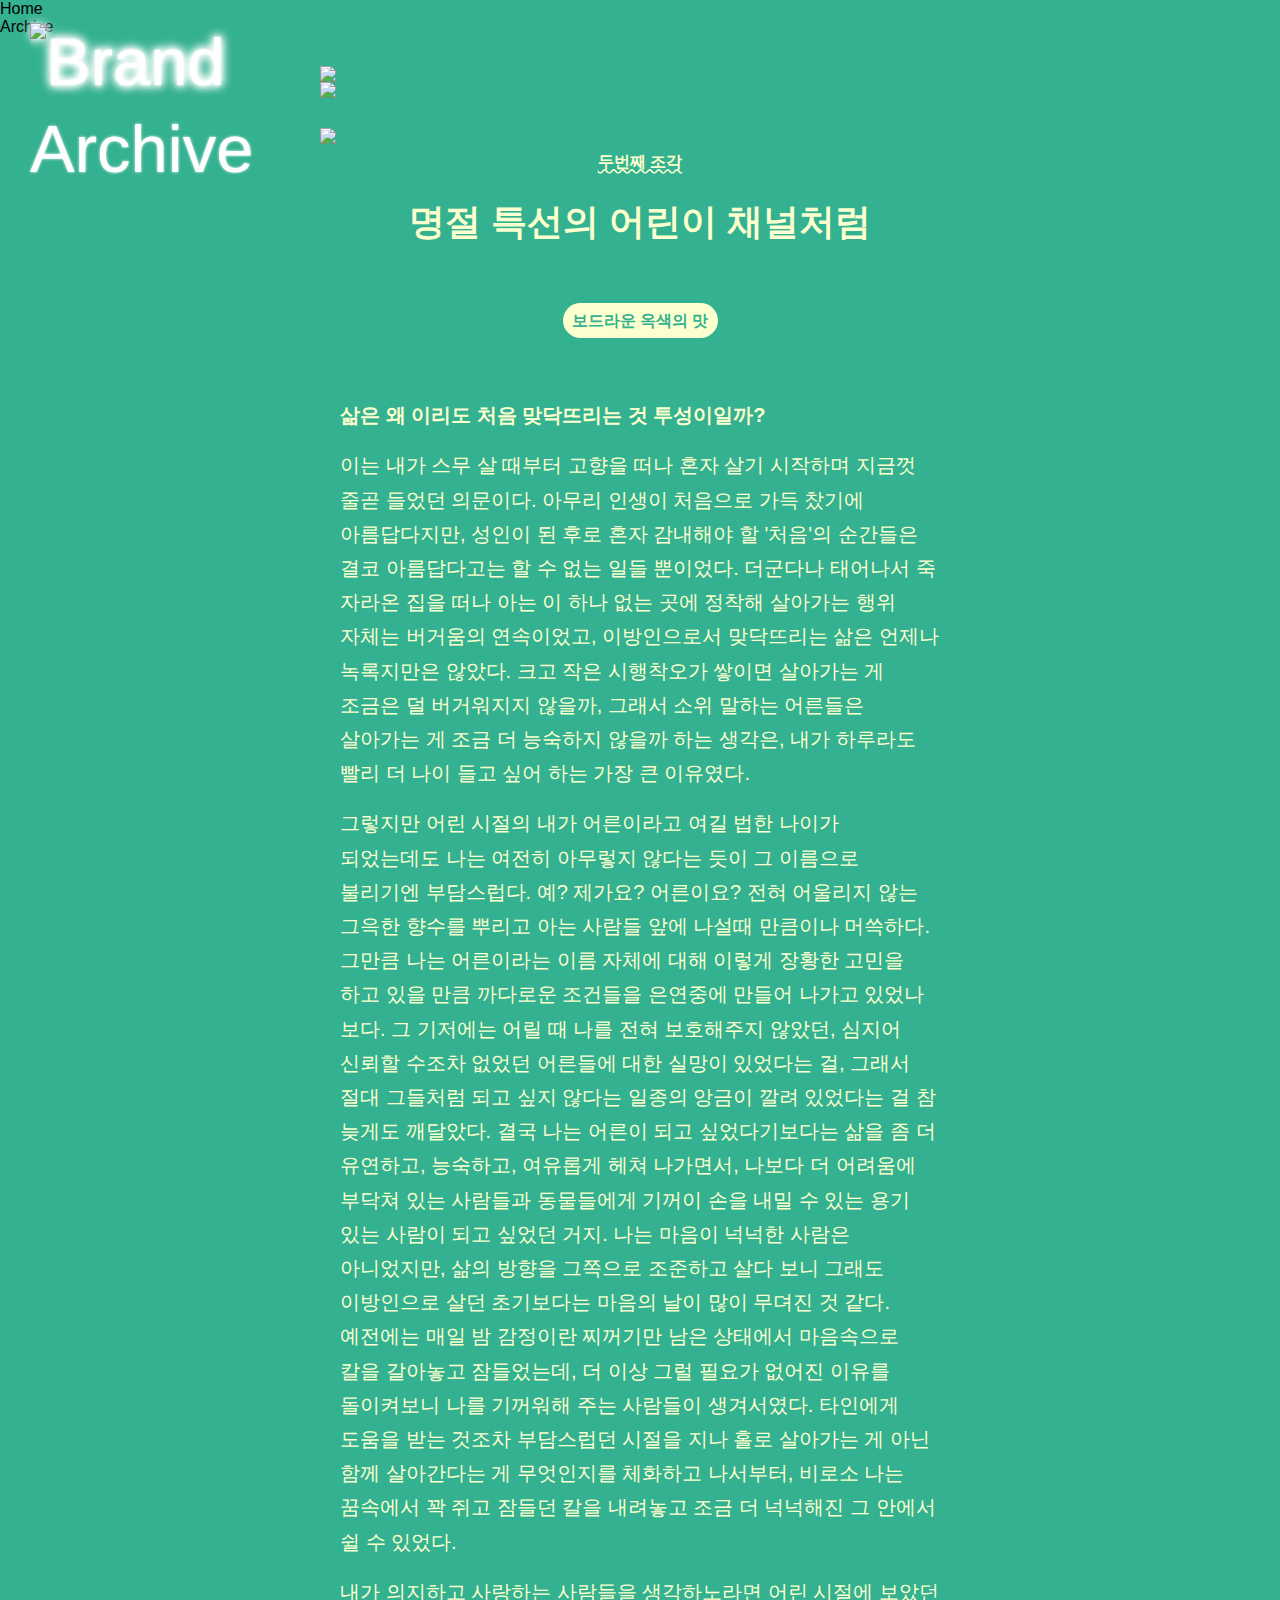
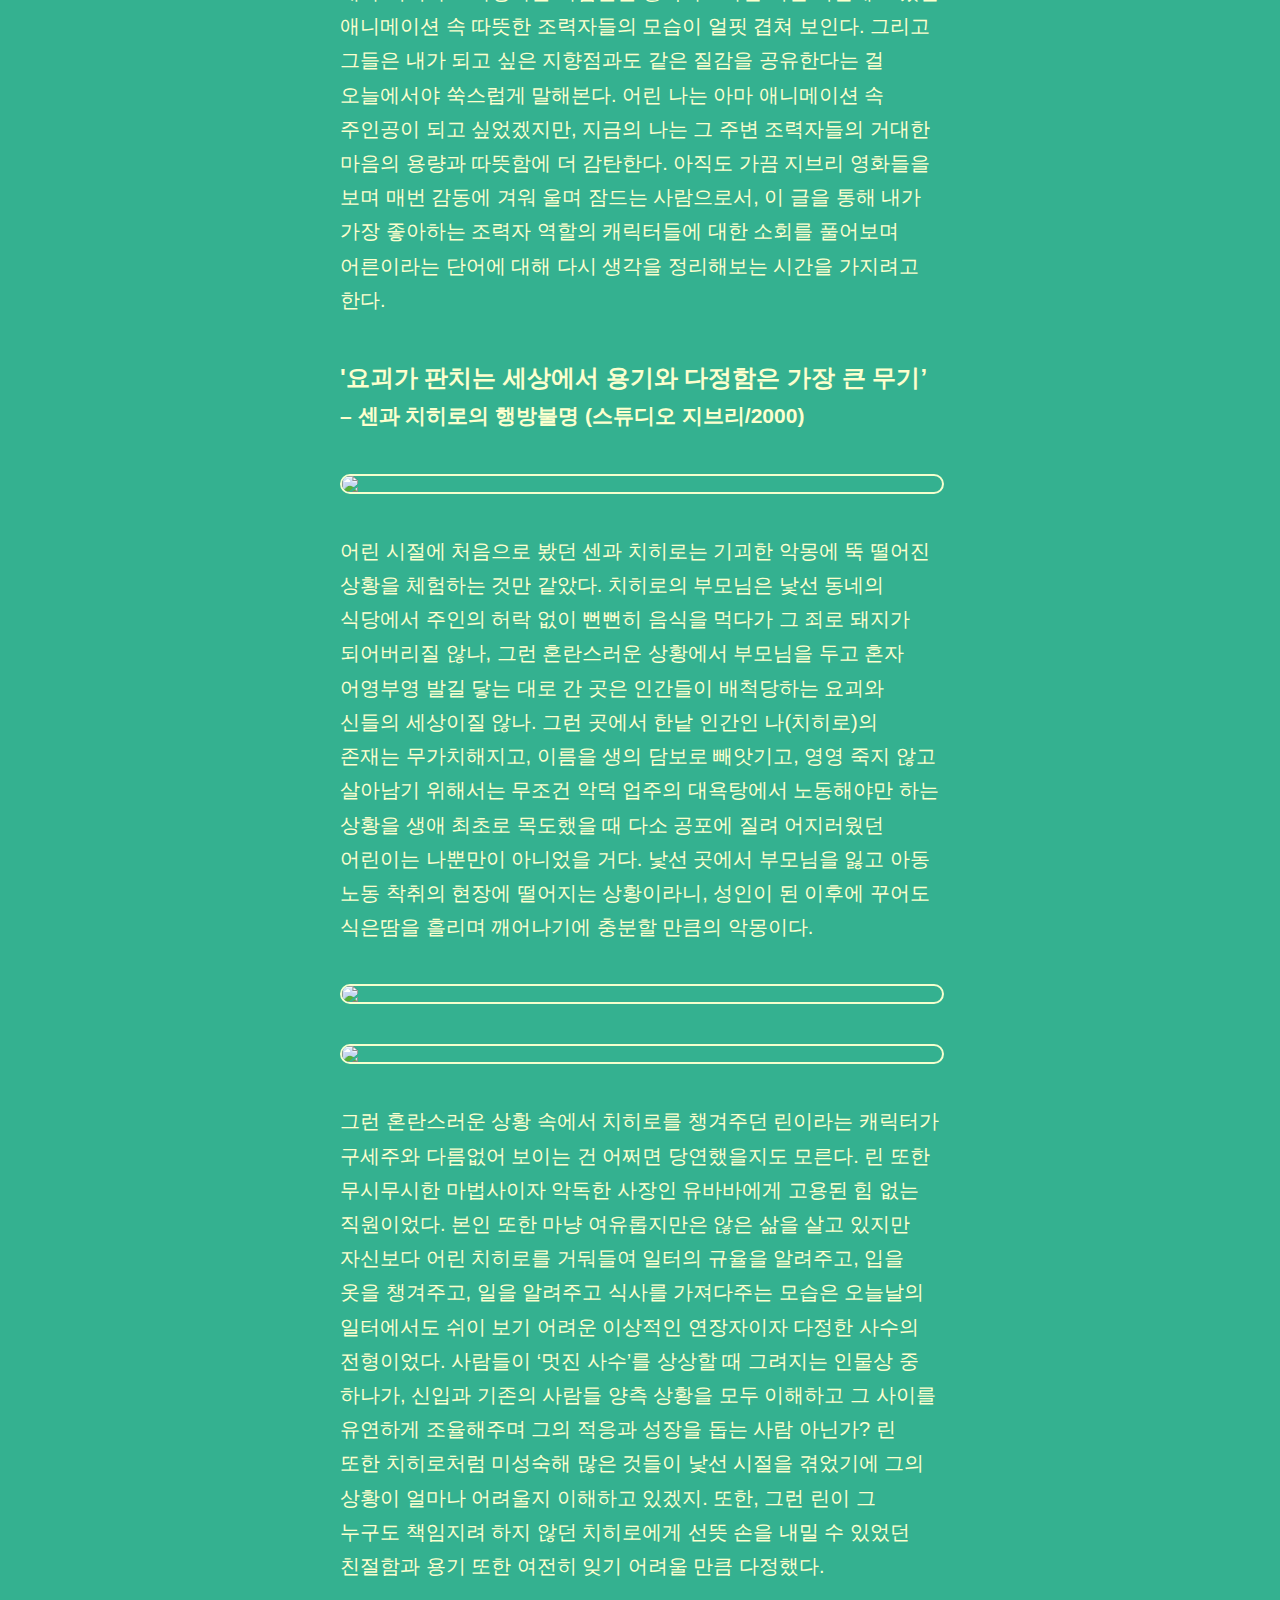
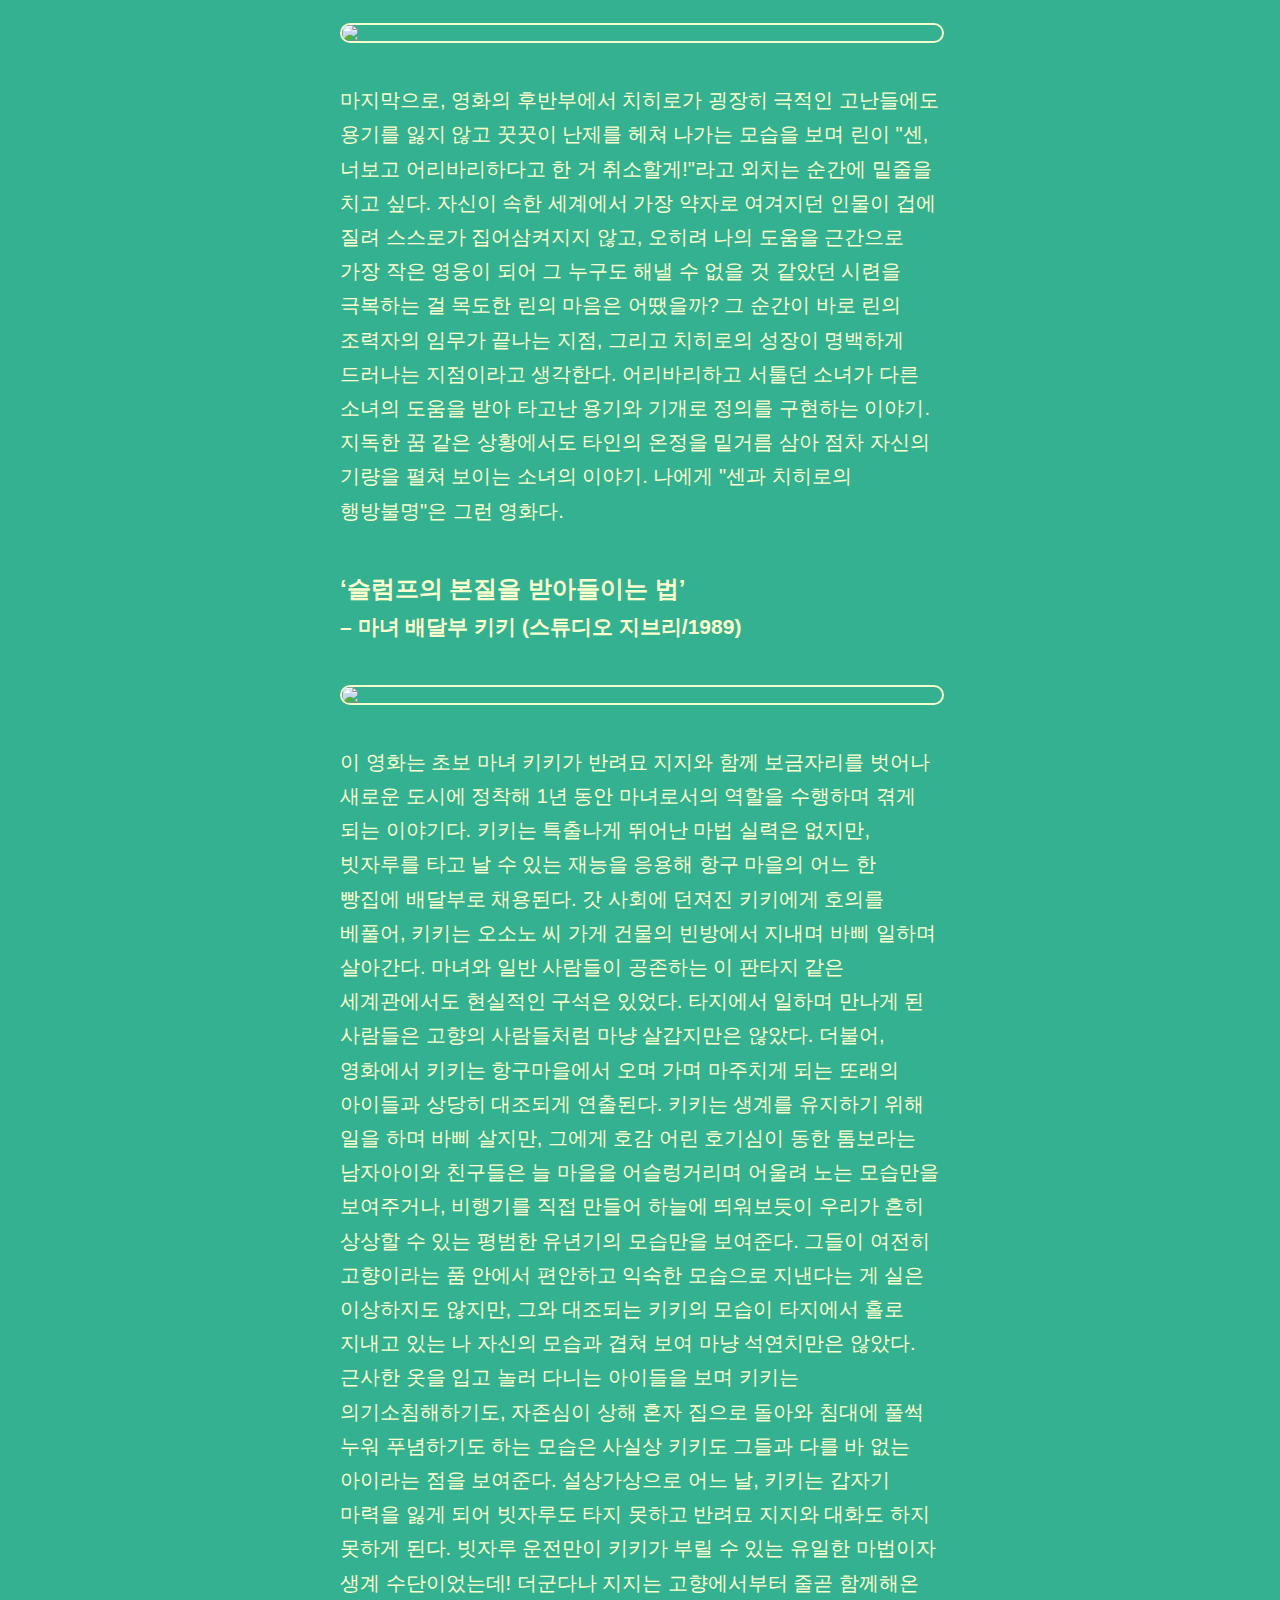
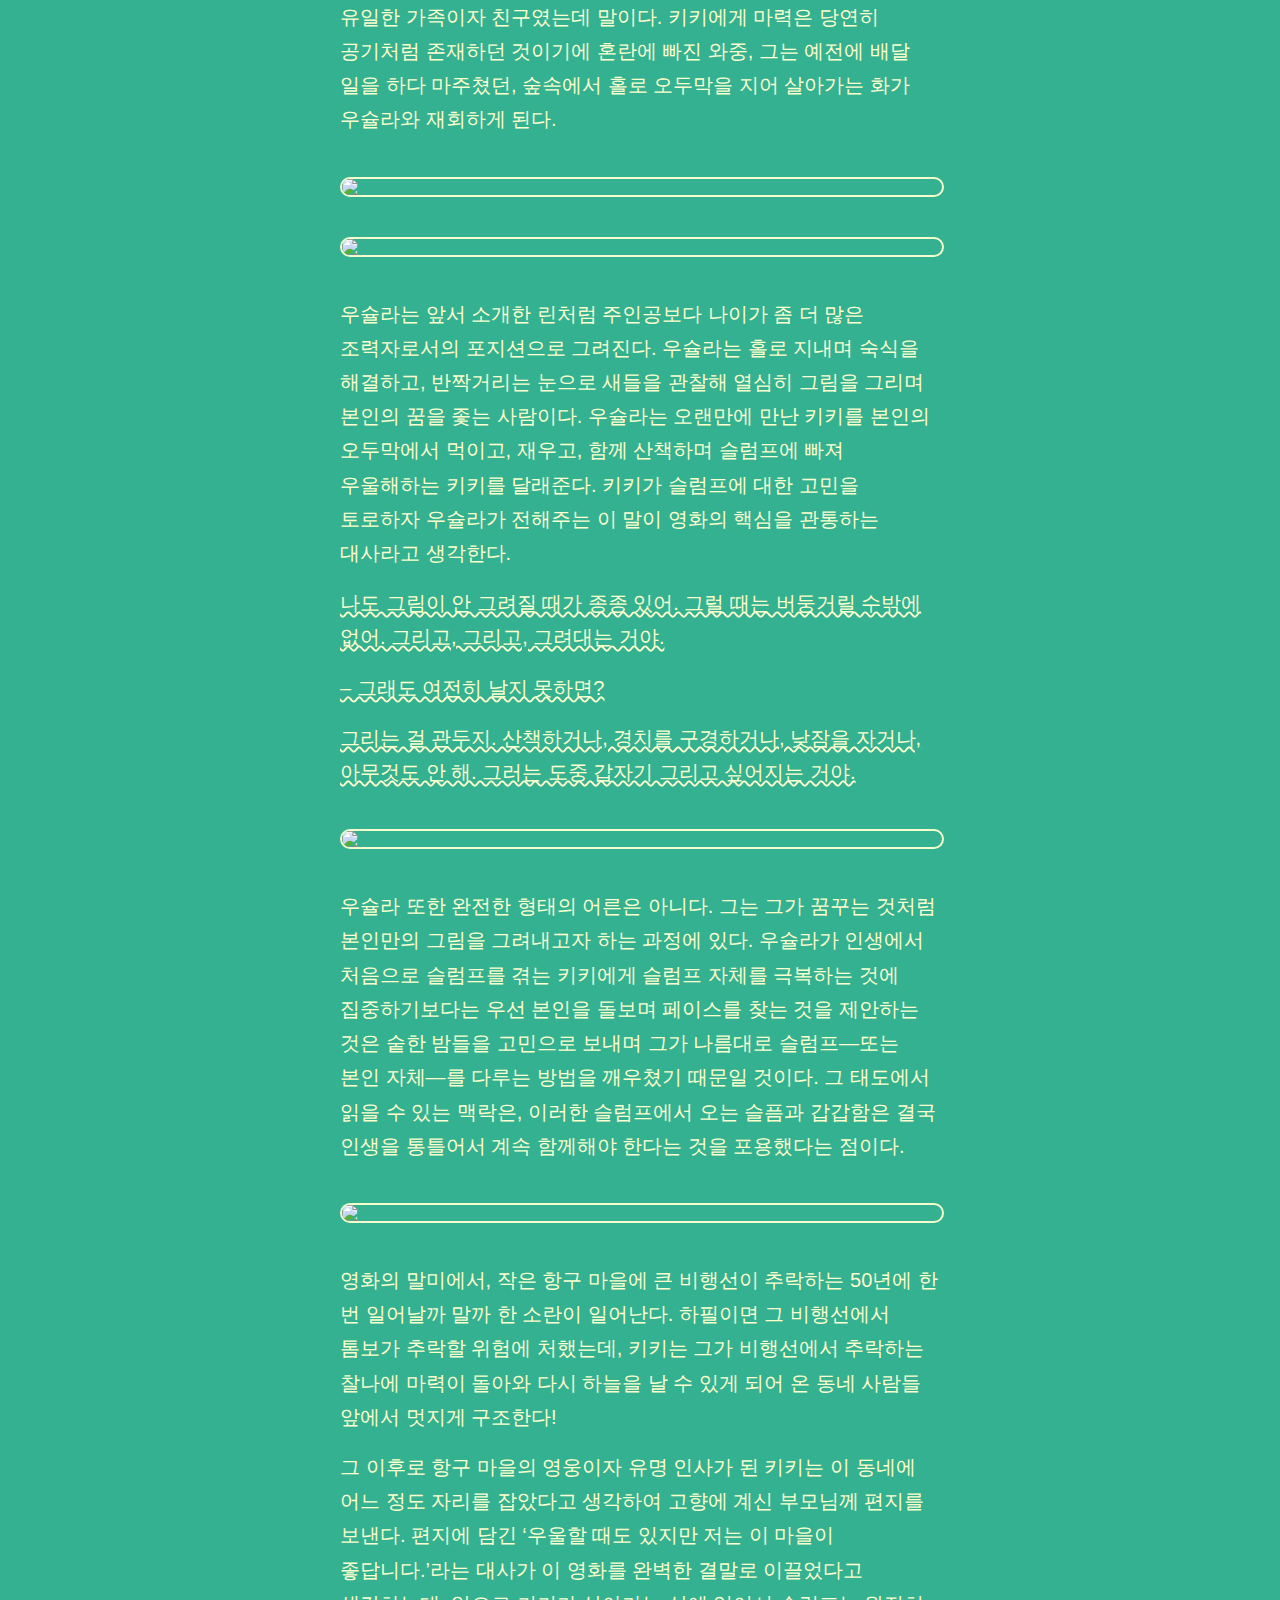
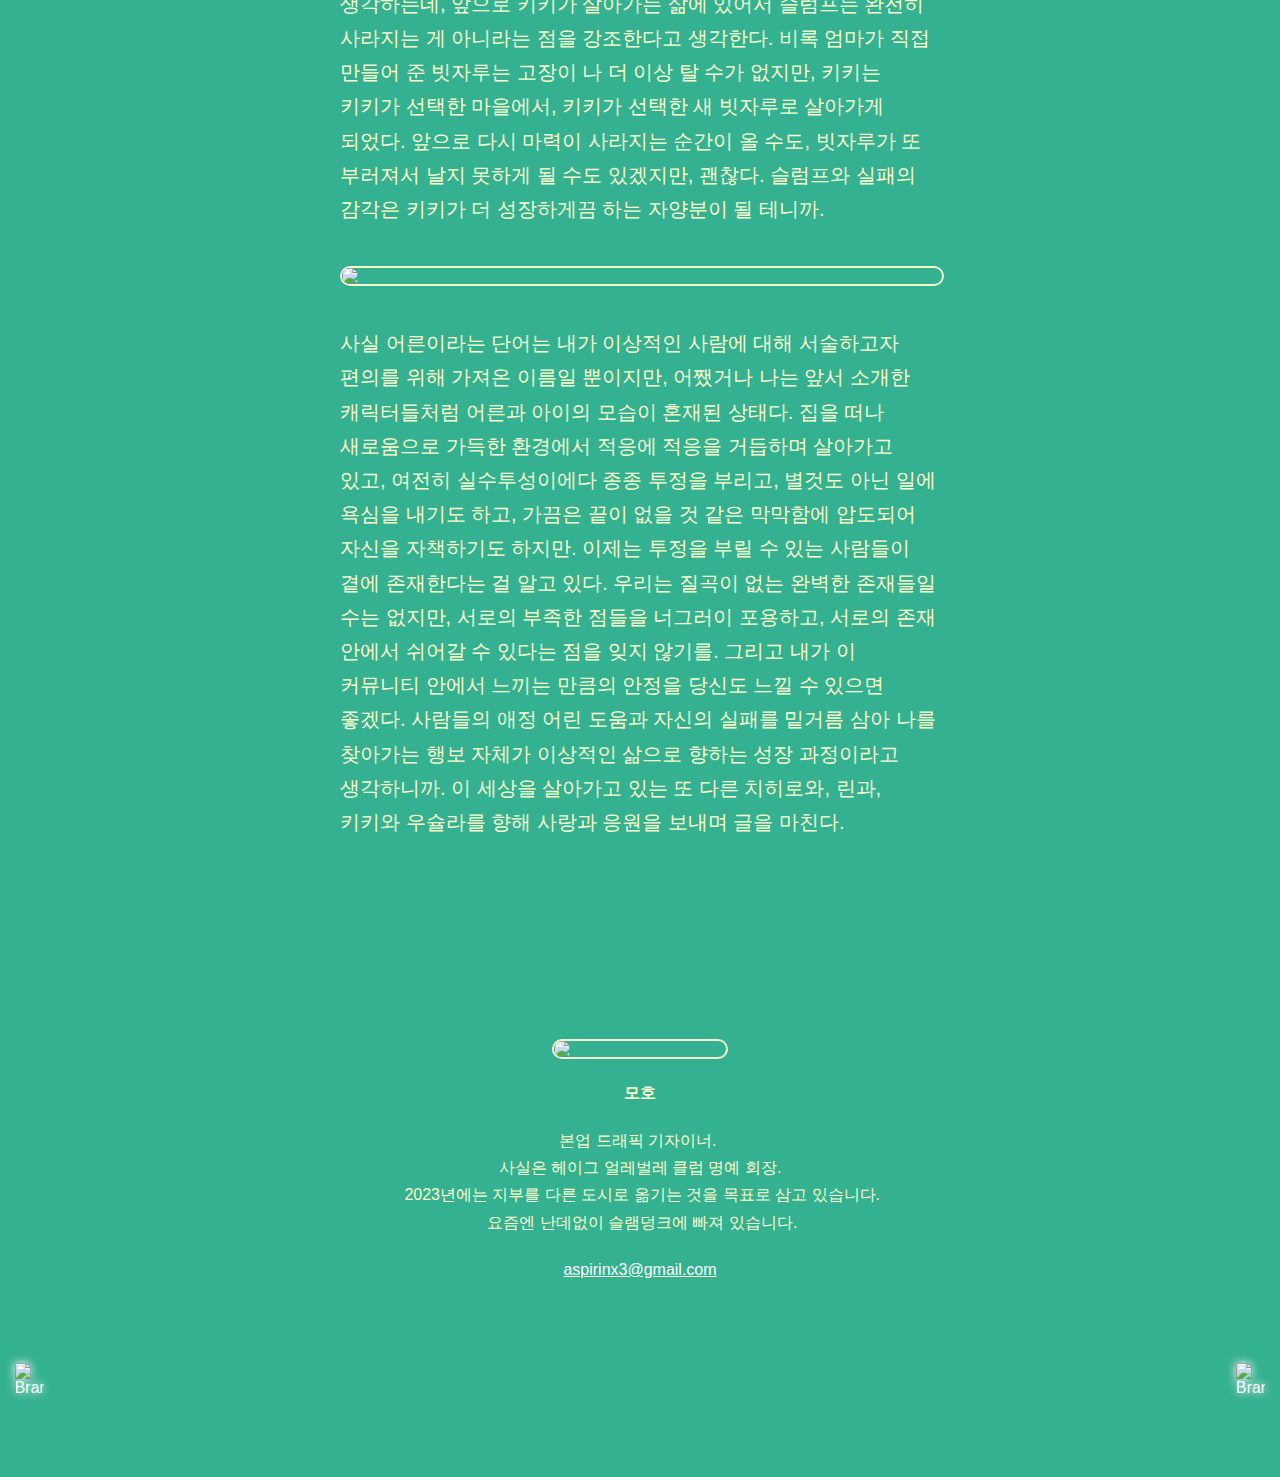
==== kids-channel.html @ 117f4072 "Update kids-channel.html" ====
<!DOCTYPE html>
<html>
<head>
  <title>A Piece of Cake</title>

  <link rel="preconnect" href="https://fonts.googleapis.com">
  <link rel="preconnect" href="https://fonts.gstatic.com" crossorigin>

  <meta charset="UTF-8">
  <meta name="viewport" content="width=device-width, initial-scale=1">

  <link rel="stylesheet" href="/stylesheet.css" type="text/css">
  <script src="scripts/mainscript.js"></script>
</head>

<body>
  
    <header>
      <div class="left">
          Home<br>
      Archive
      </div>
      <div class="right">
          <img src="https://i.imgur.com/lGwQfUf.png" width="100%;">
          <a href="#top"><img class="img-top" src="https://i.imgur.com/0zuUFqR.png"></a>
      </div>
  </header>

  <nav>
    <ul>
        <li><a class="logo-image" href="#" onClick="location.href='about.html'"><img class = "logo-image" alt="Brand" src="media/web/fork.png"></div></a></li>
        <li><a href="#" onClick="location.href='archive.html'">Archive</a></li>
    </ul>
  </nav>

  <img src="/media/cake_thumbnails/cake_moho.png">
  
  <div class="work">
    <h3>두번째 조각</h2>
    <h1>명절 특선의 어린이 채널처럼</h1>
    <h2>보드라운 옥색의 맛</h2>
    <p class="opening">삶은 왜 이리도 처음 맞닥뜨리는 것 투성이일까?</p>

    <p>이는 내가 스무 살 때부터 고향을 떠나 혼자 살기 시작하며 지금껏 줄곧 들었던 의문이다. 아무리 인생이 처음으로 가득 찼기에 아름답다지만, 성인이 된 후로 혼자 감내해야 할 '처음'의 순간들은 결코 아름답다고는 할 수 없는 일들 뿐이었다. 더군다나 태어나서 죽 자라온 집을 떠나 아는 이 하나 없는 곳에 정착해 살아가는 행위 자체는 버거움의 연속이었고, 이방인으로서 맞닥뜨리는 삶은 언제나 녹록지만은 않았다. 크고 작은 시행착오가 쌓이면 살아가는 게 조금은 덜 버거워지지 않을까, 그래서 소위 말하는 어른들은 살아가는 게 조금 더 능숙하지 않을까 하는 생각은, 내가 하루라도 빨리 더 나이 들고 싶어 하는 가장 큰 이유였다.</p>
    <p>그렇지만 어린 시절의 내가 어른이라고 여길 법한 나이가 되었는데도 나는 여전히 아무렇지 않다는 듯이 그 이름으로 불리기엔 부담스럽다. 예? 제가요? 어른이요? 전혀 어울리지 않는 그윽한 향수를 뿌리고 아는 사람들 앞에 나설때 만큼이나 머쓱하다. 그만큼 나는 어른이라는 이름 자체에 대해 이렇게 장황한 고민을 하고 있을 만큼 까다로운 조건들을 은연중에 만들어 나가고 있었나 보다. 그 기저에는 어릴 때 나를 전혀 보호해주지 않았던, 심지어 신뢰할 수조차 없었던 어른들에 대한 실망이 있었다는 걸, 그래서 절대 그들처럼 되고 싶지 않다는 일종의 앙금이 깔려 있었다는 걸 참 늦게도 깨달았다. 결국 나는 어른이 되고 싶었다기보다는 삶을 좀 더 유연하고, 능숙하고, 여유롭게 헤쳐 나가면서, 나보다 더 어려움에 부닥쳐 있는 사람들과 동물들에게 기꺼이 손을 내밀 수 있는 용기 있는 사람이 되고 싶었던 거지. 나는 마음이 넉넉한 사람은 아니었지만, 삶의 방향을 그쪽으로 조준하고 살다 보니 그래도 이방인으로 살던 초기보다는 마음의 날이 많이 무뎌진 것 같다. 예전에는 매일 밤 감정이란 찌꺼기만 남은 상태에서 마음속으로 칼을 갈아놓고 잠들었는데, 더 이상 그럴 필요가 없어진 이유를 돌이켜보니 나를 기꺼워해 주는 사람들이 생겨서였다. 타인에게 도움을 받는 것조차 부담스럽던 시절을 지나 홀로 살아가는 게 아닌 함께 살아간다는 게 무엇인지를 체화하고 나서부터, 비로소 나는 꿈속에서 꽉 쥐고 잠들던 칼을 내려놓고 조금 더 넉넉해진 그 안에서 쉴 수 있었다.</p>
    <p>내가 의지하고 사랑하는 사람들을 생각하노라면 어린 시절에 보았던 애니메이션 속 따뜻한 조력자들의 모습이 얼핏 겹쳐 보인다. 그리고 그들은 내가 되고 싶은 지향점과도 같은 질감을 공유한다는 걸 오늘에서야 쑥스럽게 말해본다. 어린 나는 아마 애니메이션 속 주인공이 되고 싶었겠지만, 지금의 나는 그 주변 조력자들의 거대한 마음의 용량과 따뜻함에 더 감탄한다. 아직도 가끔 지브리 영화들을 보며 매번 감동에 겨워 울며 잠드는 사람으로서, 이 글을 통해 내가 가장 좋아하는 조력자 역할의 캐릭터들에 대한 소회를 풀어보며 어른이라는 단어에 대해 다시 생각을 정리해보는 시간을 가지려고 한다.</p>
    <p class="bigger">'요괴가 판치는 세상에서 용기와 다정함은 가장 큰 무기’ </p>
    <p class="sub"> – 센과 치히로의 행방불명 (스튜디오 지브리/2000) </p>
    <img src="media/contents/2_moho/chihiro018.jpg">
    <p>어린 시절에 처음으로 봤던 센과 치히로는 기괴한 악몽에 뚝 떨어진 상황을 체험하는 것만 같았다. 치히로의 부모님은 낯선 동네의 식당에서 주인의 허락 없이 뻔뻔히 음식을 먹다가 그 죄로 돼지가 되어버리질 않나, 그런 혼란스러운 상황에서 부모님을 두고 혼자 어영부영 발길 닿는 대로 간 곳은 인간들이 배척당하는 요괴와 신들의 세상이질 않나. 그런 곳에서 한낱 인간인 나(치히로)의 존재는 무가치해지고, 이름을 생의 담보로 빼앗기고, 영영 죽지 않고 살아남기 위해서는 무조건 악덕 업주의 대욕탕에서 노동해야만 하는 상황을 생애 최초로 목도했을 때 다소 공포에 질려 어지러웠던 어린이는 나뿐만이 아니었을 거다. 낯선 곳에서 부모님을 잃고 아동 노동 착취의 현장에 떨어지는 상황이라니, 성인이 된 이후에 꾸어도 식은땀을 흘리며 깨어나기에 충분할 만큼의 악몽이다.</p>
    <img src="media/contents/2_moho/chihiro024.jpg">
    <img src="media/contents/2_moho/chihiro029.jpg">
    <p>그런 혼란스러운 상황 속에서 치히로를 챙겨주던 린이라는 캐릭터가 구세주와 다름없어 보이는 건 어쩌면 당연했을지도 모른다. 린 또한 무시무시한 마법사이자 악독한 사장인 유바바에게 고용된 힘 없는 직원이었다. 본인 또한 마냥 여유롭지만은 않은 삶을 살고 있지만 자신보다 어린 치히로를 거둬들여 일터의 규율을 알려주고, 입을 옷을 챙겨주고, 일을 알려주고 식사를 가져다주는 모습은 오늘날의 일터에서도 쉬이 보기 어려운 이상적인 연장자이자 다정한 사수의 전형이었다. 사람들이 ‘멋진 사수’를 상상할 때 그려지는 인물상 중 하나가, 신입과 기존의 사람들 양측 상황을 모두 이해하고 그 사이를 유연하게 조율해주며 그의 적응과 성장을 돕는 사람 아닌가? 린 또한 치히로처럼 미성숙해 많은 것들이 낯선 시절을 겪었기에 그의 상황이 얼마나 어려울지 이해하고 있겠지. 또한, 그런 린이 그 누구도 책임지려 하지 않던 치히로에게 선뜻 손을 내밀 수 있었던 친절함과 용기 또한 여전히 잊기 어려울 만큼 다정했다. </p>
    <img src="media/contents/2_moho/chihiro047.jpg">
    <p>마지막으로, 영화의 후반부에서 치히로가 굉장히 극적인 고난들에도 용기를 잃지 않고 꿋꿋이 난제를 헤쳐 나가는 모습을 보며 린이 "센, 너보고 어리바리하다고 한 거 취소할게!"라고 외치는 순간에 밑줄을 치고 싶다. 자신이 속한 세계에서 가장 약자로 여겨지던 인물이 겁에 질려 스스로가 집어삼켜지지 않고, 오히려 나의 도움을 근간으로 가장 작은 영웅이 되어 그 누구도 해낼 수 없을 것 같았던 시련을 극복하는 걸 목도한 린의 마음은 어땠을까? 그 순간이 바로 린의 조력자의 임무가 끝나는 지점, 그리고 치히로의 성장이 명백하게 드러나는 지점이라고 생각한다. 어리바리하고 서툴던 소녀가 다른 소녀의 도움을 받아 타고난 용기와 기개로 정의를 구현하는 이야기. 지독한 꿈 같은 상황에서도 타인의 온정을 밑거름 삼아 점차 자신의 기량을 펼쳐 보이는 소녀의 이야기. 나에게 "센과 치히로의 행방불명"은 그런 영화다.</p>
    <p class="bigger">‘슬럼프의 본질을 받아들이는 법’ </p>
    <p class="sub">  – 마녀 배달부 키키 (스튜디오 지브리/1989) </p>
    <img src="media/contents/2_moho/majo014.jpg">
    <p>이 영화는 초보 마녀 키키가 반려묘 지지와 함께 보금자리를 벗어나 새로운 도시에 정착해 1년 동안 마녀로서의 역할을 수행하며 겪게 되는 이야기다. 키키는 특출나게 뛰어난 마법 실력은 없지만, 빗자루를 타고 날 수 있는 재능을 응용해 항구 마을의 어느 한 빵집에 배달부로 채용된다. 갓 사회에 던져진 키키에게 호의를 베풀어, 키키는 오소노 씨 가게 건물의 빈방에서 지내며 바삐 일하며 살아간다. 마녀와 일반 사람들이 공존하는 이 판타지 같은 세계관에서도 현실적인 구석은 있었다. 타지에서 일하며 만나게 된 사람들은 고향의 사람들처럼 마냥 살갑지만은 않았다. 더불어, 영화에서 키키는 항구마을에서 오며 가며 마주치게 되는 또래의 아이들과 상당히 대조되게 연출된다. 키키는 생계를 유지하기 위해 일을 하며 바삐 살지만, 그에게 호감 어린 호기심이 동한 톰보라는 남자아이와 친구들은 늘 마을을 어슬렁거리며 어울려 노는 모습만을 보여주거나, 비행기를 직접 만들어 하늘에 띄워보듯이 우리가 흔히 상상할 수 있는 평범한 유년기의 모습만을 보여준다. 그들이 여전히 고향이라는 품 안에서 편안하고 익숙한 모습으로 지낸다는 게 실은 이상하지도 않지만, 그와 대조되는 키키의 모습이 타지에서 홀로 지내고 있는 나 자신의 모습과 겹쳐 보여 마냥 석연치만은 않았다. 근사한 옷을 입고 놀러 다니는 아이들을 보며 키키는 의기소침해하기도, 자존심이 상해 혼자 집으로 돌아와 침대에 풀썩 누워 푸념하기도 하는 모습은 사실상 키키도 그들과 다를 바 없는 아이라는 점을 보여준다. 설상가상으로 어느 날, 키키는 갑자기 마력을 잃게 되어 빗자루도 타지 못하고 반려묘 지지와 대화도 하지 못하게 된다. 빗자루 운전만이 키키가 부릴 수 있는 유일한 마법이자 생계 수단이었는데! 더군다나 지지는 고향에서부터 줄곧 함께해온 유일한 가족이자 친구였는데 말이다. 키키에게 마력은 당연히 공기처럼 존재하던 것이기에 혼란에 빠진 와중, 그는 예전에 배달 일을 하다 마주쳤던, 숲속에서 홀로 오두막을 지어 살아가는 화가 우슐라와 재회하게 된다.</p>
    <img src="media/contents/2_moho/majo026.jpg">
    <img src="media/contents/2_moho/majo041.jpg">
    <p>우슐라는 앞서 소개한 린처럼 주인공보다 나이가 좀 더 많은 조력자로서의 포지션으로 그려진다. 우슐라는 홀로 지내며 숙식을 해결하고, 반짝거리는 눈으로 새들을 관찰해 열심히 그림을 그리며 본인의 꿈을 좇는 사람이다. 우슐라는 오랜만에 만난 키키를 본인의 오두막에서 먹이고, 재우고, 함께 산책하며 슬럼프에 빠져 우울해하는 키키를 달래준다. 키키가 슬럼프에 대한 고민을 토로하자 우슐라가 전해주는 이 말이 영화의 핵심을 관통하는 대사라고 생각한다.</p>
    <p class="underline">나도 그림이 안 그려질 때가 종종 있어. 그럴 때는 버둥거릴 수밖에 없어. 그리고, 그리고, 그려대는 거야.</p>
    <p class="underline">– 그래도 여전히 날지 못하면?</p>
    <p class="underline">그리는 걸 관두지. 산책하거나, 경치를 구경하거나, 낮잠을 자거나, 아무것도 안 해. 그러는 도중 갑자기 그리고 싶어지는 거야.</p>
    <img src="media/contents/2_moho/majo042.jpg">
    <p>우슐라 또한 완전한 형태의 어른은 아니다. 그는 그가 꿈꾸는 것처럼 본인만의 그림을 그려내고자 하는 과정에 있다. 우슐라가 인생에서 처음으로 슬럼프를 겪는 키키에게 슬럼프 자체를 극복하는 것에 집중하기보다는 우선 본인을 돌보며 페이스를 찾는 것을 제안하는 것은 숱한 밤들을 고민으로 보내며 그가 나름대로 슬럼프—또는 본인 자체—를 다루는 방법을 깨우쳤기 때문일 것이다. 그 태도에서 읽을 수 있는 맥락은, 이러한 슬럼프에서 오는 슬픔과 갑갑함은 결국 인생을 통틀어서 계속 함께해야 한다는 것을 포용했다는 점이다.</p>
    <img src="media/contents/2_moho/majo047.jpg">
    <p>영화의 말미에서, 작은 항구 마을에 큰 비행선이 추락하는 50년에 한 번 일어날까 말까 한 소란이 일어난다. 하필이면 그 비행선에서 톰보가 추락할 위험에 처했는데, 키키는 그가 비행선에서 추락하는 찰나에 마력이 돌아와 다시 하늘을 날 수 있게 되어 온 동네 사람들 앞에서 멋지게 구조한다!</p>
    <p>그 이후로 항구 마을의 영웅이자 유명 인사가 된 키키는 이 동네에 어느 정도 자리를 잡았다고 생각하여 고향에 계신 부모님께 편지를 보낸다. 편지에 담긴 ‘우울할 때도 있지만 저는 이 마을이 좋답니다.’라는 대사가 이 영화를 완벽한 결말로 이끌었다고 생각하는데, 앞으로 키키가 살아가는 삶에 있어서 슬럼프는 완전히 사라지는 게 아니라는 점을 강조한다고 생각한다. 비록 엄마가 직접 만들어 준 빗자루는 고장이 나 더 이상 탈 수가 없지만, 키키는 키키가 선택한 마을에서, 키키가 선택한 새 빗자루로 살아가게 되었다. 앞으로 다시 마력이 사라지는 순간이 올 수도, 빗자루가 또 부러져서 날지 못하게 될 수도 있겠지만, 괜찮다. 슬럼프와 실패의 감각은 키키가 더 성장하게끔 하는 자양분이 될 테니까.</p>
    <img src="media/contents/2_moho/majo050.jpg">
    <p>사실 어른이라는 단어는 내가 이상적인 사람에 대해 서술하고자 편의를 위해 가져온 이름일 뿐이지만, 어쨌거나 나는 앞서 소개한 캐릭터들처럼 어른과 아이의 모습이 혼재된 상태다. 집을 떠나 새로움으로 가득한 환경에서 적응에 적응을 거듭하며 살아가고 있고, 여전히 실수투성이에다 종종 투정을 부리고, 별것도 아닌 일에 욕심을 내기도 하고, 가끔은 끝이 없을 것 같은 막막함에 압도되어 자신을 자책하기도 하지만. 이제는 투정을 부릴 수 있는 사람들이 곁에 존재한다는 걸 알고 있다. 우리는 질곡이 없는 완벽한 존재들일 수는 없지만, 서로의 부족한 점들을 너그러이 포용하고, 서로의 존재 안에서 쉬어갈 수 있다는 점을 잊지 않기를. 그리고 내가 이 커뮤니티 안에서 느끼는 만큼의 안정을 당신도 느낄 수 있으면 좋겠다. 사람들의 애정 어린 도움과 자신의 실패를 밑거름 삼아 나를 찾아가는 행보 자체가 이상적인 삶으로 향하는 성장 과정이라고 생각하니까. 이 세상을 살아가고 있는 또 다른 치히로와, 린과, 키키와 우슐라를 향해 사랑과 응원을 보내며 글을 마친다.</p>
  </div>

  <div class="profile">
    <img src="media/contents/2_moho/profile_moho.jpg">
    <h1>모호</h1>
    <p>본업 드래픽 기자이너. </p>
    <p>사실은 헤이그 얼레벌레 클럽 명예 회장.</p>
    <p> 2023년에는 지부를 다른 도시로 옮기는 것을 목표로 삼고 있습니다.</p>
    <p> 요즘엔 난데없이 슬램덩크에 빠져 있습니다.</p>
    <p class="underline"><a href="mailto:﻿aspirinx3@gmail.com">aspirinx3@gmail.com</a></p>
  </div>
</body>

<footer>
 <div class="arrow"><a href="#" onClick="location.href='annu.html'"><img alt="Brand" src="media/web/left_button.png"></a></div>
 <div class="arrow"><a href="#" onClick="location.href='jinsim.html'"><img alt="Brand" src="media/web/right_button.png"></a></div>
</footer>

</html>
---- stylesheet.css ----
/*! Generated by Font Squirrel (https://www.fontsquirrel.com) on March 7, 2023 */



@font-face {
    font-family: 'hydrophiliaiced';
    src: url('hydrophilia_iced-webfont.woff2') format('woff2'),
         url('hydrophilia_iced-webfont.woff') format('woff');
    font-weight: normal;
    font-style: normal;

}


* {
    padding: 0;
    margin: 0;
}

body {
    font-family: 'Pretendard-Regular', sans-serif;
    font-size: var(--font-size-m);
    line-height: var(--line-height);
    overflow-y: scroll;
    overflow-x: hidden;
    background-color: #34B190;
    margin: 0;
}


@font-face {
    font-family: 'Pretendard-Variable';
    src: url('https://cdn.jsdelivr.net/gh/Project-Noonnu/noonfonts_2107@1.1/Pretendard-Regular.woff') format('woff');
    font-weight: 400 600 800;
    font-display: swap;
    font-style: normal;
}

/*Hydrophilia Iced font-face 디렉션 꼭!!! 본인 컴퓨터 경로에 맞게 재설정 해주세요!!*/
@font-face {
    font-family: 'Hydrophilia Iced';
    src: url("/Users/cyanbae/Dropbox/1 a piece of cake/01-web/media/font/Hydrophilia Iced/Hydrophilia Iced.ttf");
    font-weight: 400;
    font-style: normal;
}

nav {
    position: fixed;
    left: 30px;
    top: 23px;
    width: 500px;
    height: 67px;
    z-index: 100;
    place-items: left;
}

nav > ul {
    display: block;
}

nav > ul > li {
    height: 67px;
    list-style: none;
    text-align: left;
    display: block;
    flex: 1;
    padding-bottom: 20px;

}

nav > ul > li > a{
      flex:1;
      display: block;
      color: white;
      font-size: 67px;
      text-shadow: 0 0 3px #FFFFFF;
      font-family: 'Hydrophilia Iced', sans-serif;
    }

.logo-image{
   overflow: hidden;
   display: block;
   position: absolute;
   width: 320px;
   height: 70px;
   filter: drop-shadow(0px 0px 4px #FFFFFF);
   margin-left: 0;
}


.work {
  height: auto;
  width: 600px;
  display: block;
  margin-left: auto;
  margin-right: auto;
  word-break: keep-all;
}


.work > p{
  width: auto;
  margin-right: auto;
  color: #FCFFCE;
  text-align: left;
  display: inline-block;
  font-size: 20px;
  line-height: 171%;
  word-break: keep-all;
  display: flex;
  font-weight: 400;
  margin-bottom: 0.8em;
}

.work > p.opening {
  font-weight: 600;
  color: #FCFFCE;
  word-break: keep-all;
}

.work > p.bigger {
  font-weight: 600;
  font-size: 24px;
  line-height: 171%;
  color: #FCFFCE;
  word-break: keep-all;
  margin-bottom: 0;
  margin-top: 40px;
}

.work > p.sub {
  font-weight: 600;
  font-size: 21px;
  line-height: 171%;
  color: #FCFFCE;
  word-break: keep-all;
  margin-bottom: 0;
}

.work > p.underline{
  font-size: 20px;
  text-decoration: underline wavy;
  line-height: 171%;
  word-break: keep-all;
  display: flex;
  font-weight: 400;
}

.work > p.slider__txt{
  font-size: 20px;
  word-break: keep-all;
}
h2 {
    font-size: 16px;
    line-height: 160%;
    word-break: keep-all;
    display: block;
    font-weight: 600;
    text-align: center;
    color: #34B190;
    background-color: #FCFFCE;
    border-radius: 25px;
    padding: 5px;
    width: 145px;
    margin-left: auto;
    margin-right: auto;
    margin-bottom: 60px;
}

h3 {
    font-size: 16px;
    line-height: 160%;
    word-break: keep-all;
    display: block;
    font-weight: 600;
    text-align: center;
    color: #FCFFCE;

    text-decoration: underline wavy;
    border-radius: 25px;
    padding: 5px;
    width: 145px;
    margin-left: auto;
    margin-right: auto;
    margin-bottom: 20px;
}

.work > img {
    position: relative;
    display: block;
    place-items: center;
    height: auto;
    width: 100%;
    margin: auto;
    z-index: 90;
    border: 2px solid #F4FFCE;
    border-radius: 113px;
    margin: 40px 0 40px 0;
}

div{
  margin-bottom: 30px;
}


h1 {
    font-weight: 700;
    font-size: 36px;
    line-height: 43px;
    display: block;
    text-align: center;
    color: #FCFFCE;
    margin-bottom: 60px;
}

.resume-content {
    margin: 1em 0 2em 0;
    list-style: none;
}

.resume-content-item {
    font-size: var(--font-size-m);
    line-height: calc(var(--line-height) * 1.7);
    padding-left: 10em;
    padding-right: auto;
}

#resume > article:last-of-type > .resume-content {
    margin-bottom: 0;
}

#main{
  width: auto;
  height: 100vh;
  background-color: #34B190;
  display: flex;
  justify-content: center;
  padding: 0;
  overflow: hidden;
  margin: auto;
}

img {
    position: relative;
    display: block;
    place-items: center;
    height: auto;
    width: 50%;
    margin: auto;
    z-index: 90;
}

.profile {
  height: auto;
  width: 45%;
  display: block;
  margin-left: auto;
  margin-right: auto;
  word-break: keep-all;
  align-items: center;
  margin-top: 200px;
}

  .profile > h1{
    font-size: 16px;
    line-height: 171%;
    word-break: keep-all;
    display: block;
    font-weight: 600;
    text-align: center;
    color: #FCFFCE;
    margin: 20px 0 20px 0;
  }

  .profile > p{
    font-size: 16px;
    line-height: 171%;
    word-break: keep-all;
    display: block;
    font-weight: 400;
    text-align: center;
    color: #FCFFCE;
  }

  .profile > p.underline{
    font-size: 16px;
    line-height: 171%;
    word-break: keep-all;
    display: block;
    font-weight: 400;
    text-align: center;
    color: #FCFFCE;
    text-decoration: underline;
    margin-top: 20px;
  }

  .profile > img{
    position: relative;
    display: block;
    place-items: center;
    height: auto;
    width: 30%;
    margin: auto;
    z-index: 90;
    border: 2px solid #F4FFCE;
    border-radius: 80px;
  }


/*horizontal slide css code*/

  .work.j > p {
    display: block;
    white-space: normal;
  }

  .section input[id*="slide"]{
    display:none;
  }

  .section .slidewrap {
    max-width: 100%;
    margin:0 auto;
    overflow: hidden;
  }

  .section .slidelist{
    white-space: nowrap;
    font-size:0;
  }

  .section .slidelist > li{
    display: inline-block;
    vertical-align: middle;
    width: 100%;
    transition: all .5s;
  }

  .section .slidelist > li > a{
    display: block;
  }

  .section .slidelist > li > a img{
    width: 50%;
  }

  .section .slidelist label{
    position: absolute;
    z-index: 10;
    top: 50%;
    transform: translateY(-50%);
    padding: 50px;
    cursor: pointer;
  }

  .section .slidelist .left{
    left: 0;
    background: url("https://i.imgur.com/8QI4dfr.png") center center / 50% no-repeat;
  }

  .section .slidelist .right{
    right: 0;
    background: url("https://i.imgur.com/XAldSvO.png") center center / 50% no-repeat;
  }

  .section [id="slide01"]:checked ~ .slidewrap .slidelist > li {transform:translateX(0%);}
  .section [id="slide02"]:checked ~ .slidewrap .slidelist > li {transform:translateX(-100%);}
  .section [id="slide03"]:checked ~ .slidewrap .slidelist > li {transform:translateX(-200%);}
  .section [id="slide04"]:checked ~ .slidewrap .slidelist > li {transform:translateX(-300%);}
  .section [id="slide05"]:checked ~ .slidewrap .slidelist > li {transform:translateX(-400%);}


iframe {
  position: relative;
  display: grid;
  place-items: center;
  width: 50%;
  margin: auto;
  transition: width 1s linear;
  z-index: 90;
  margin-bottom: 100px;
}

a:link {
  color : white;
  text-decoration: none;
}
a:visited {
  color : white;
  text-decoration: none;
}

a:active {
  color : white;
  text-decoration: none;
}

footer{
  bottom:0;
  width:100%;
  height: auto;
  padding-bottom: 50px;
  padding-top: 50px;
  display: flex;
  justify-content: space-between;
  filter: drop-shadow(0px 0px 5px #FFFFFF);
  gap: 70%;
}

footer > #arrow > a{
  display: flex;
  flex-direction: row;
  flex: 1;
  justify-content: space-between;
  align-items: stretch;
  align-content: space-between;
  flex-wrap: wrap;
}

/****PAGES****/

/*annu*/

body.annu {
  background-color: #242424;
}

.annu > h1{
  color: #FFEE59;
}

.annu > h2{
  color: #242424;
  background-color: #FFEE59;
}

.annu > h3{
  color: #FFEE59;
}

.annu > p{
  color: #FFEE59;
}

.annu > .profile > p{
  color: #FFEE59;
}

.annu > .profile > h1{
  color: #FFEE59;
}

.annu > .profile > img{
  border: 2px solid #FFEE59;
}

/*jinsim*/

body.jinsim {
  background-color: #A88CDA;
}

.jinsim > h1{
  color: #69FFA5;
}

.jinsim > h2{
  color: #A88CDA;
  background-color: #69FFA5;
}

.jinsim > h3{
  color: #69FFA5;
}

.jinsim > p{
  color: #69FFA5;
}

.jinsim > .profile > p{
  color: #69FFA5;
}

.jinsim > .profile > h1{
  color: #69FFA5;
}

.jinsim > .profile > img{
  border: 2px solid #69FFA5;
}

/*j*/

body.j {
  background-color: #006496;
}

.j > h1{
  color: #F4FFCE;
}

.j > h2{
  color: #006496;
  background-color: #F4FFCE;
}

.j > h3{
  color: #F4FFCE;
}

.j > p{
  color: #F4FFCE;
  width: 600px;
}

.j > .profile > p{
  color: #F4FFCE;
}

.j > .profile > h1{
  color: #F4FFCE;
}

.j > .profile > img{
  border: 2px solid #F4FFCE;
}


@media ( max-width: 768px ) {


  .work {
    height: auto;
    width: 85%;
    display: block;
    margin-left: auto;
    margin-right: auto;
    word-break: keep-all;
  }

  .profile > img{
    position: relative;
    display: block;
    place-items: center;
    height: auto;
    width: 80%;
    margin: auto;
    z-index: 90;
    border: 2px solid #F4FFCE;
    border-radius: 80px;
  }

  img {
      position: relative;
      display: block;
      place-items: center;
      height: auto;
      width: 30%;
      margin: auto;
      z-index: 90;
  }

  .logo-image{
     overflow: hidden;
     display: block;
     position: absolute;
     width: 320px;
     height: 70px;
     filter: drop-shadow(0px 0px 5px #FFFFFF);
     margin-left: 0;
  }

  nav {
      position: fixed;
      top: 23px;
      width: 300px;
      height: 67px;
      z-index: 100;
      place-items: center;
      margin-left: auto;
      margin-right: auto;
      display: block;
  }

  nav > ul > li > a{
        flex:1;
        display: block;
        color: white;
        font-size: 30px;
        text-shadow: 0 0 3px #FFFFFF;
        font-family: 'Hydrophilia Iced', sans-serif;
        text-align: center;
      }

      footer{
        bottom:0;
        width:100%;
        height: auto;
        padding-bottom: 20px;
        padding-top: 50px;
        display: flex;
        justify-content: space-between;
        filter: drop-shadow(0px 0px 5px #FFFFFF);
        gap: 50%;
      }

      footer > #arrow > a{
        display: flex;
        flex-direction: row;
        flex: 1;
        justify-content: space-between;
        align-items: stretch;
        align-content: space-between;
        flex-wrap: wrap;
      }
}

/*youtube*/

.youtube-container {
  position: relative;
  overflow: hidden;
  width: 60%;
  margin: auto;
  border: 2px solid #FFEE59;
  border-radius: 40px;
}

.youtube-container::after {
  display: block;
  content: "";
  padding-top: 56.25%;
}

.youtube-container iframe {
  position: absolute;
  top: 0;
  left: 0;
  width: 100%;
  height: 100%;
}
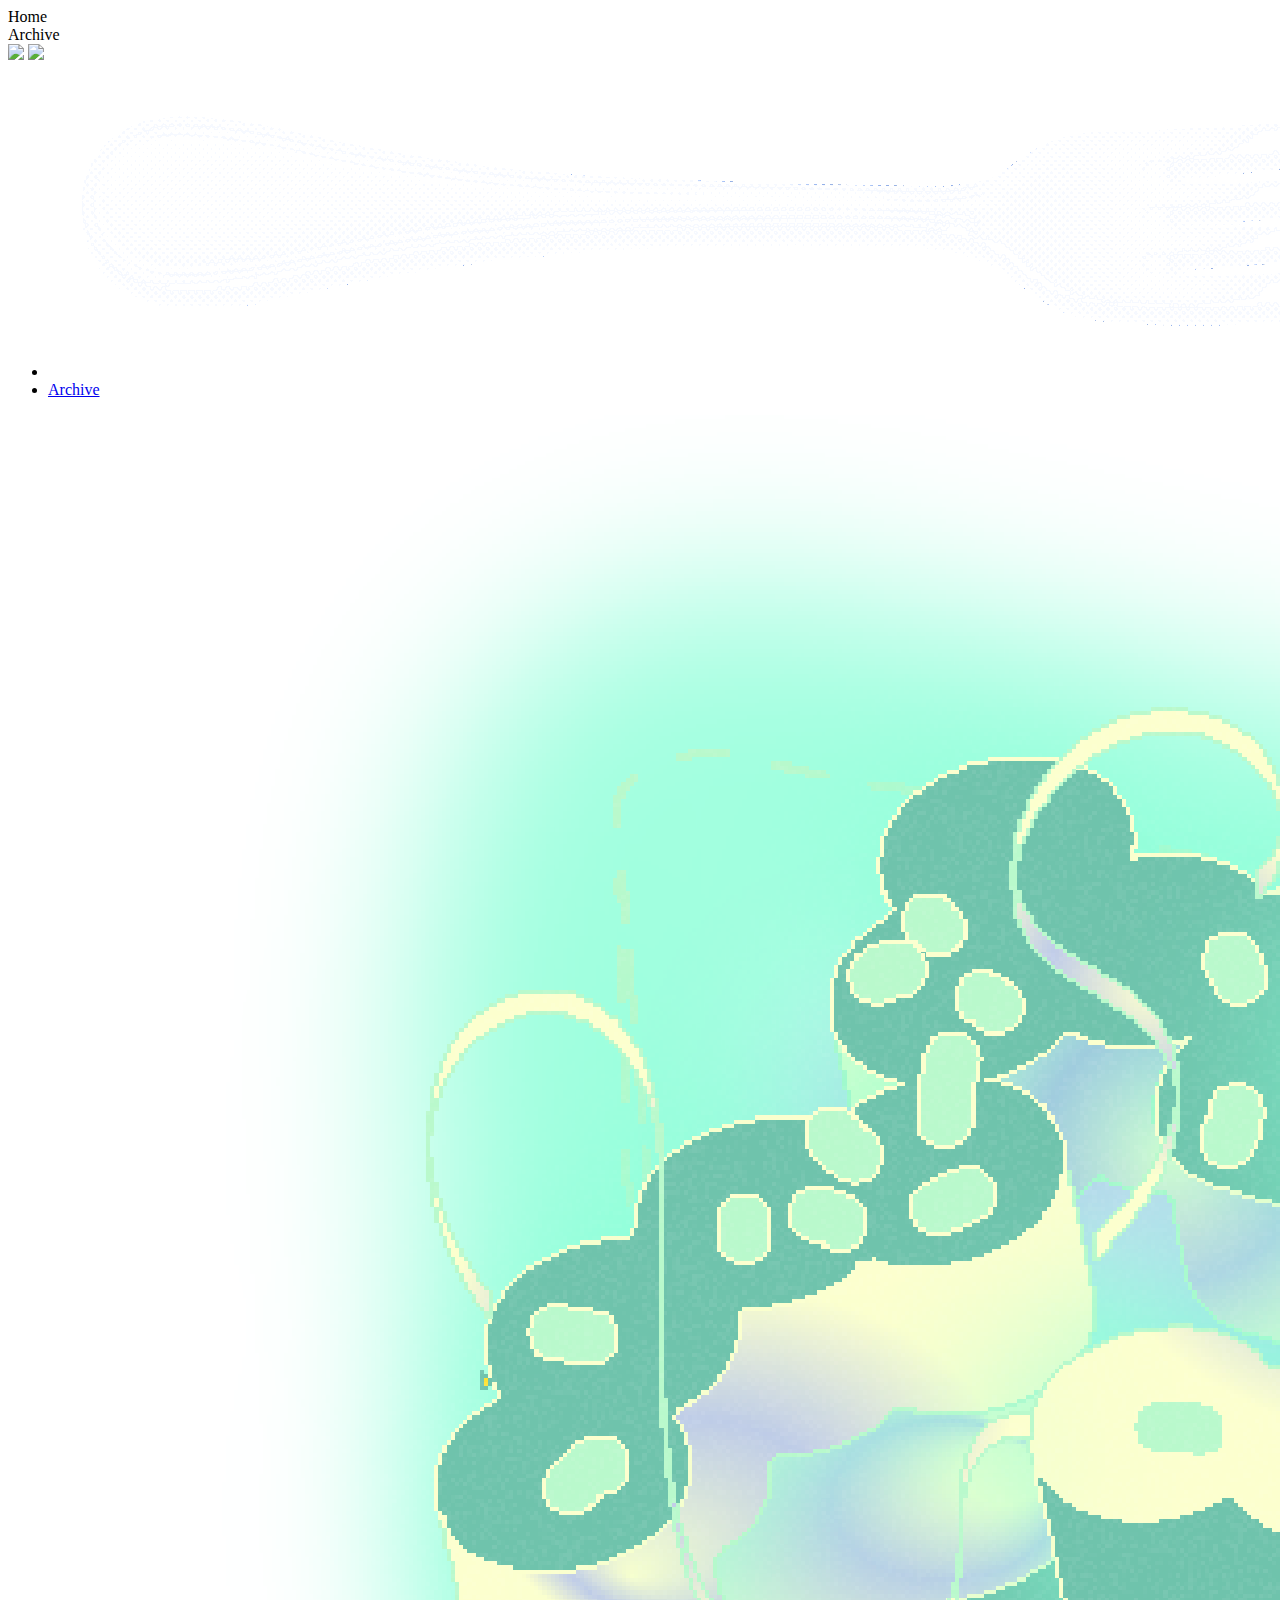
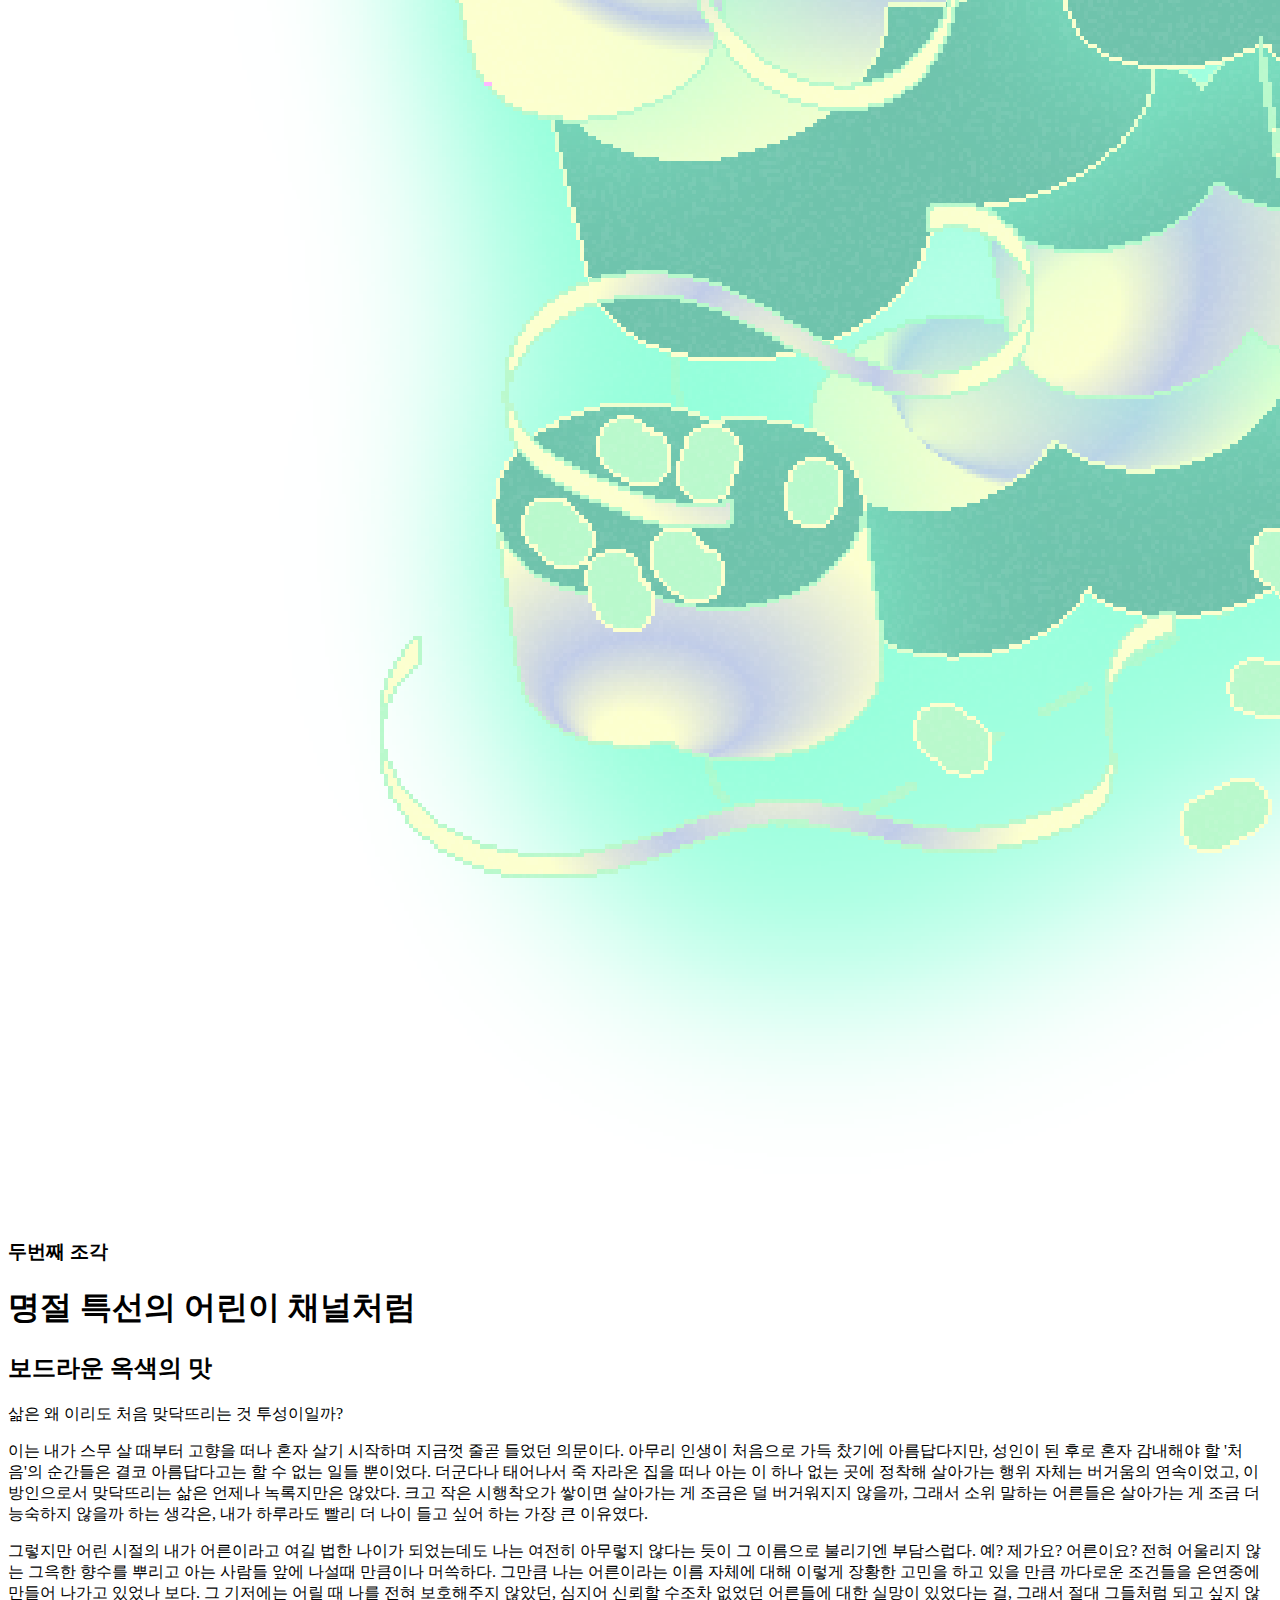
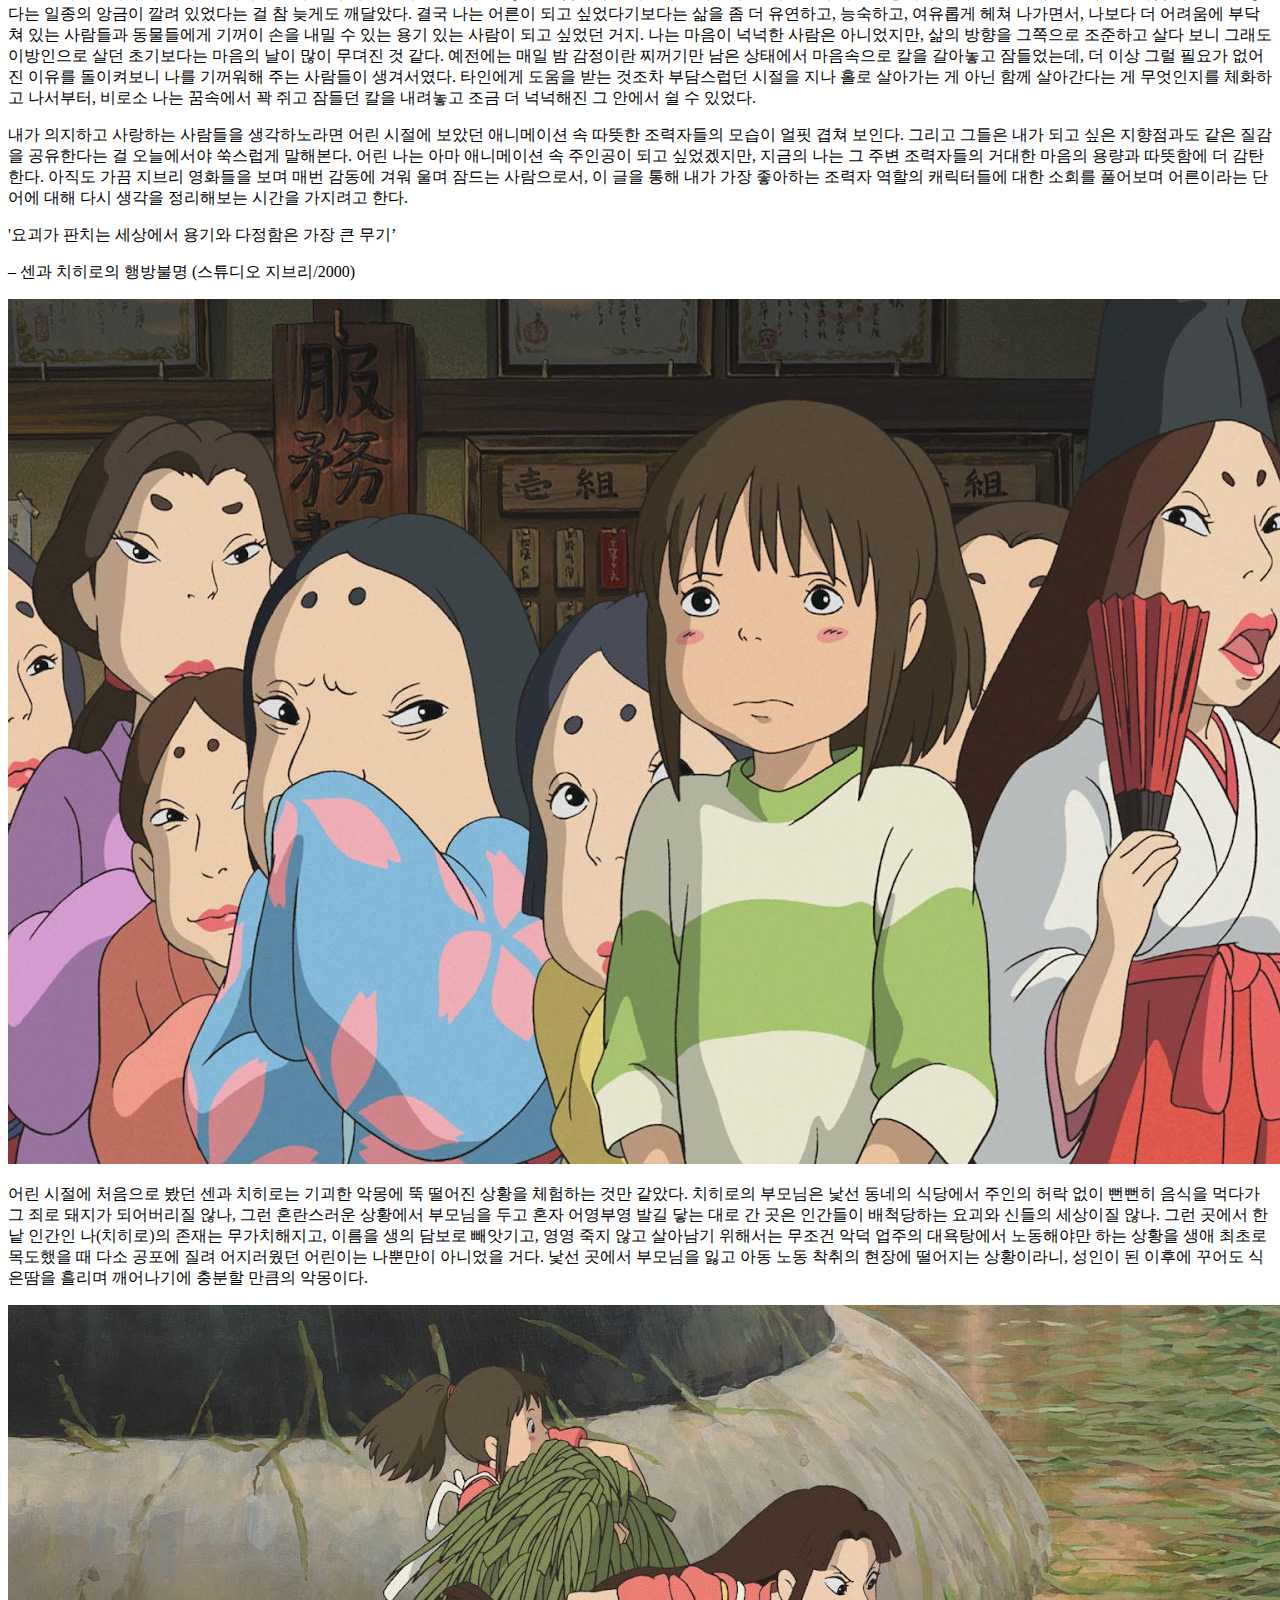
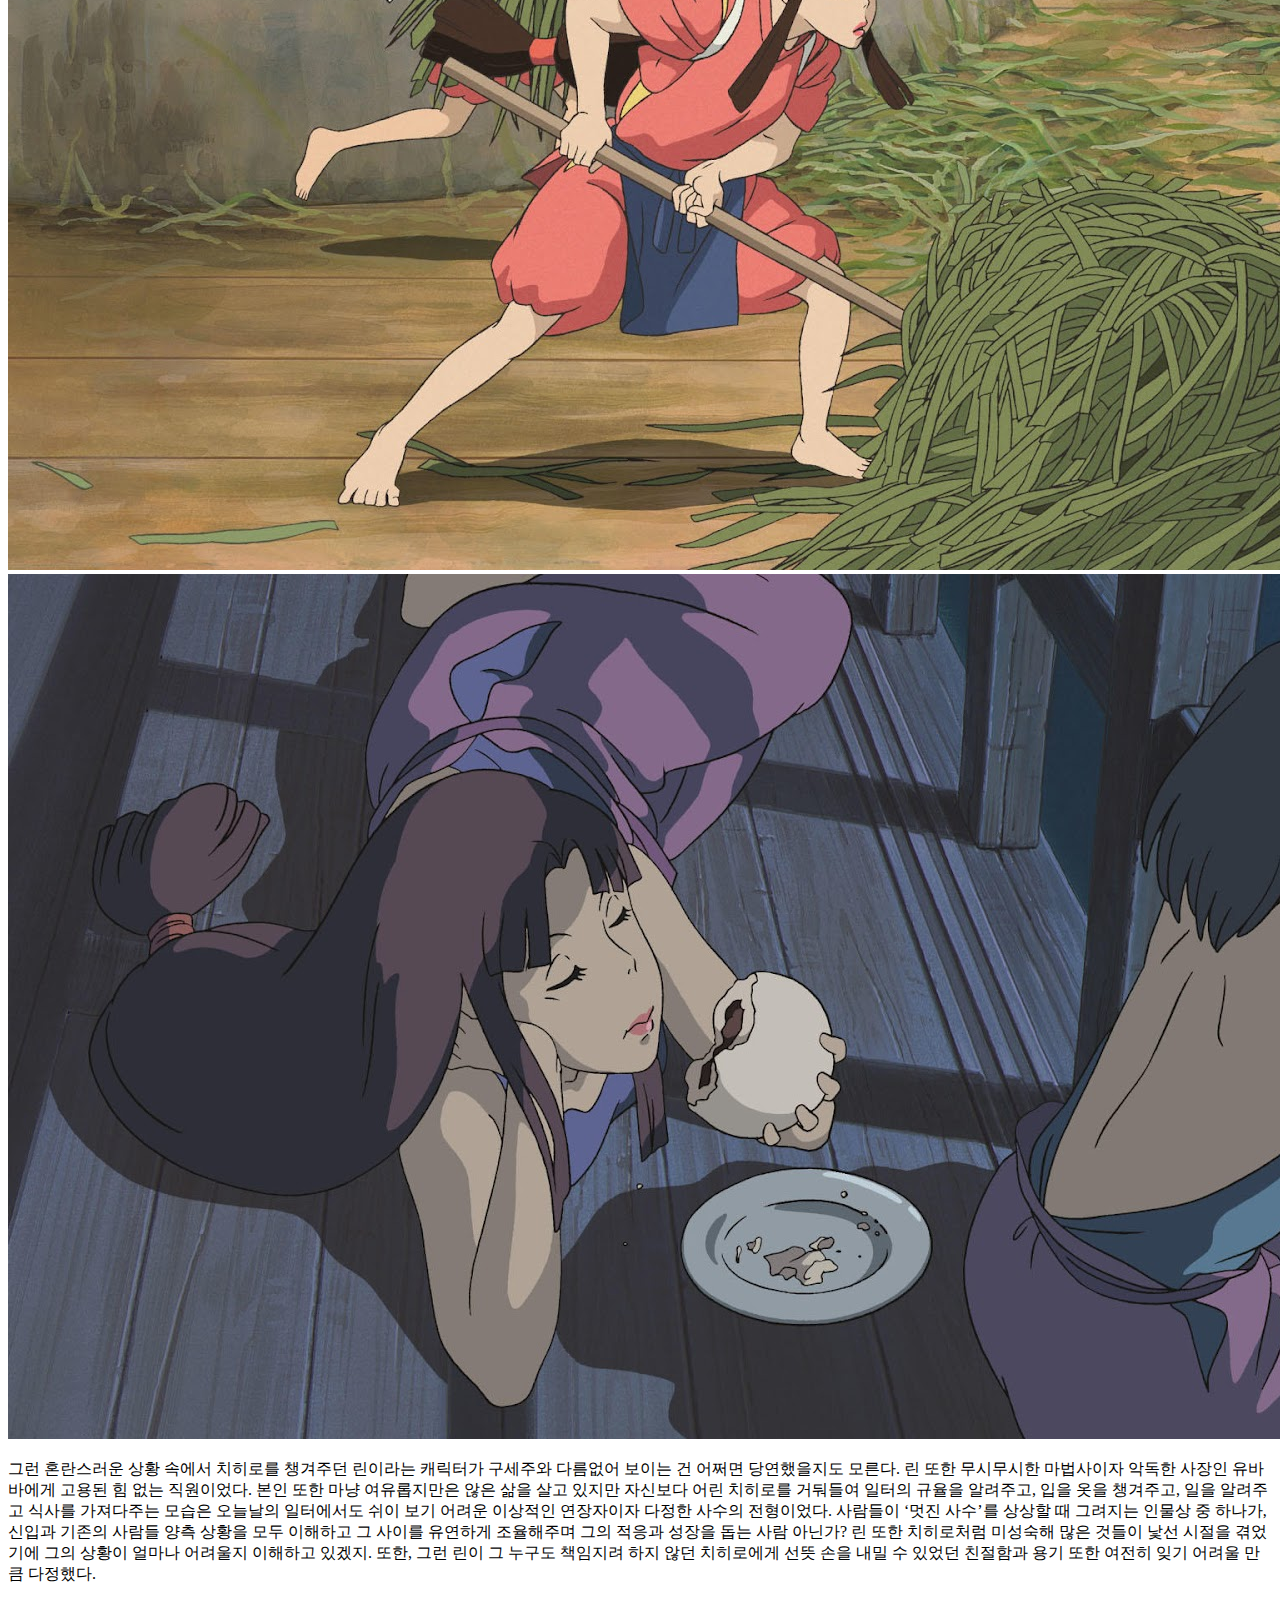
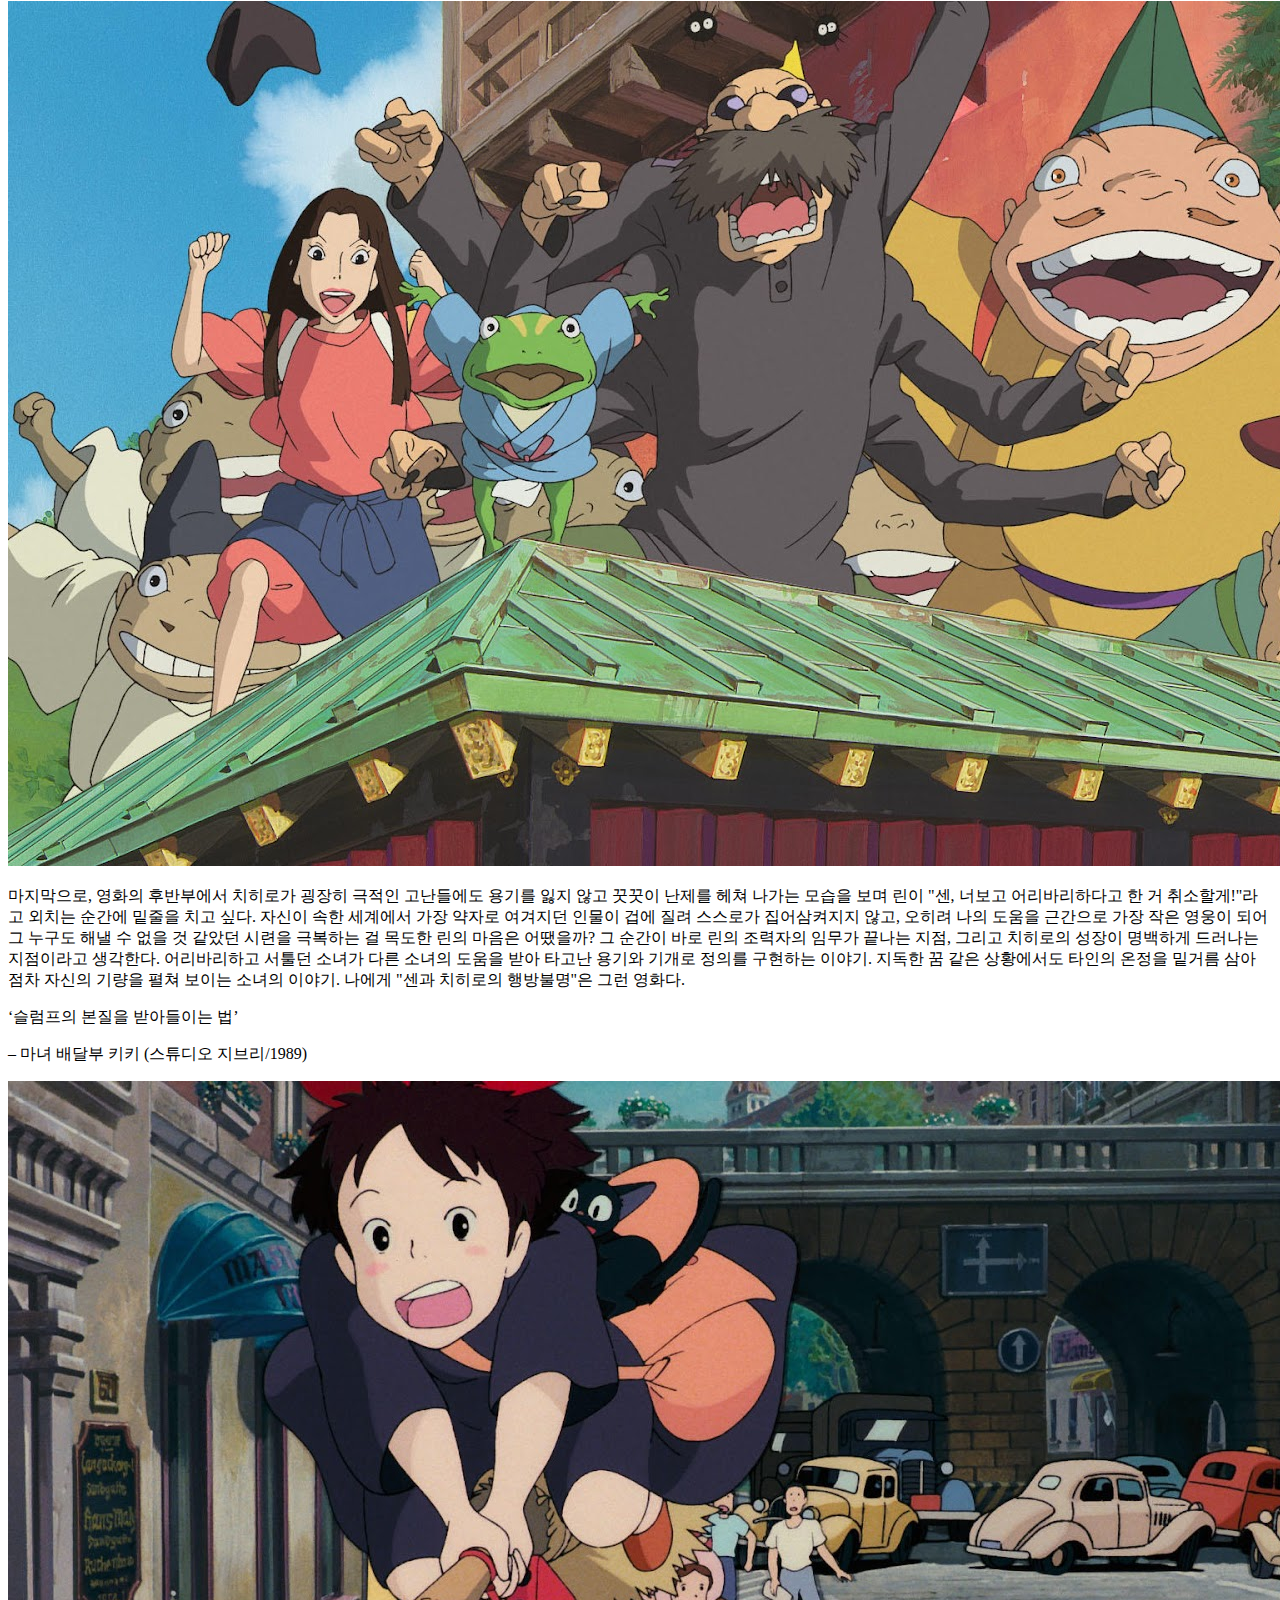
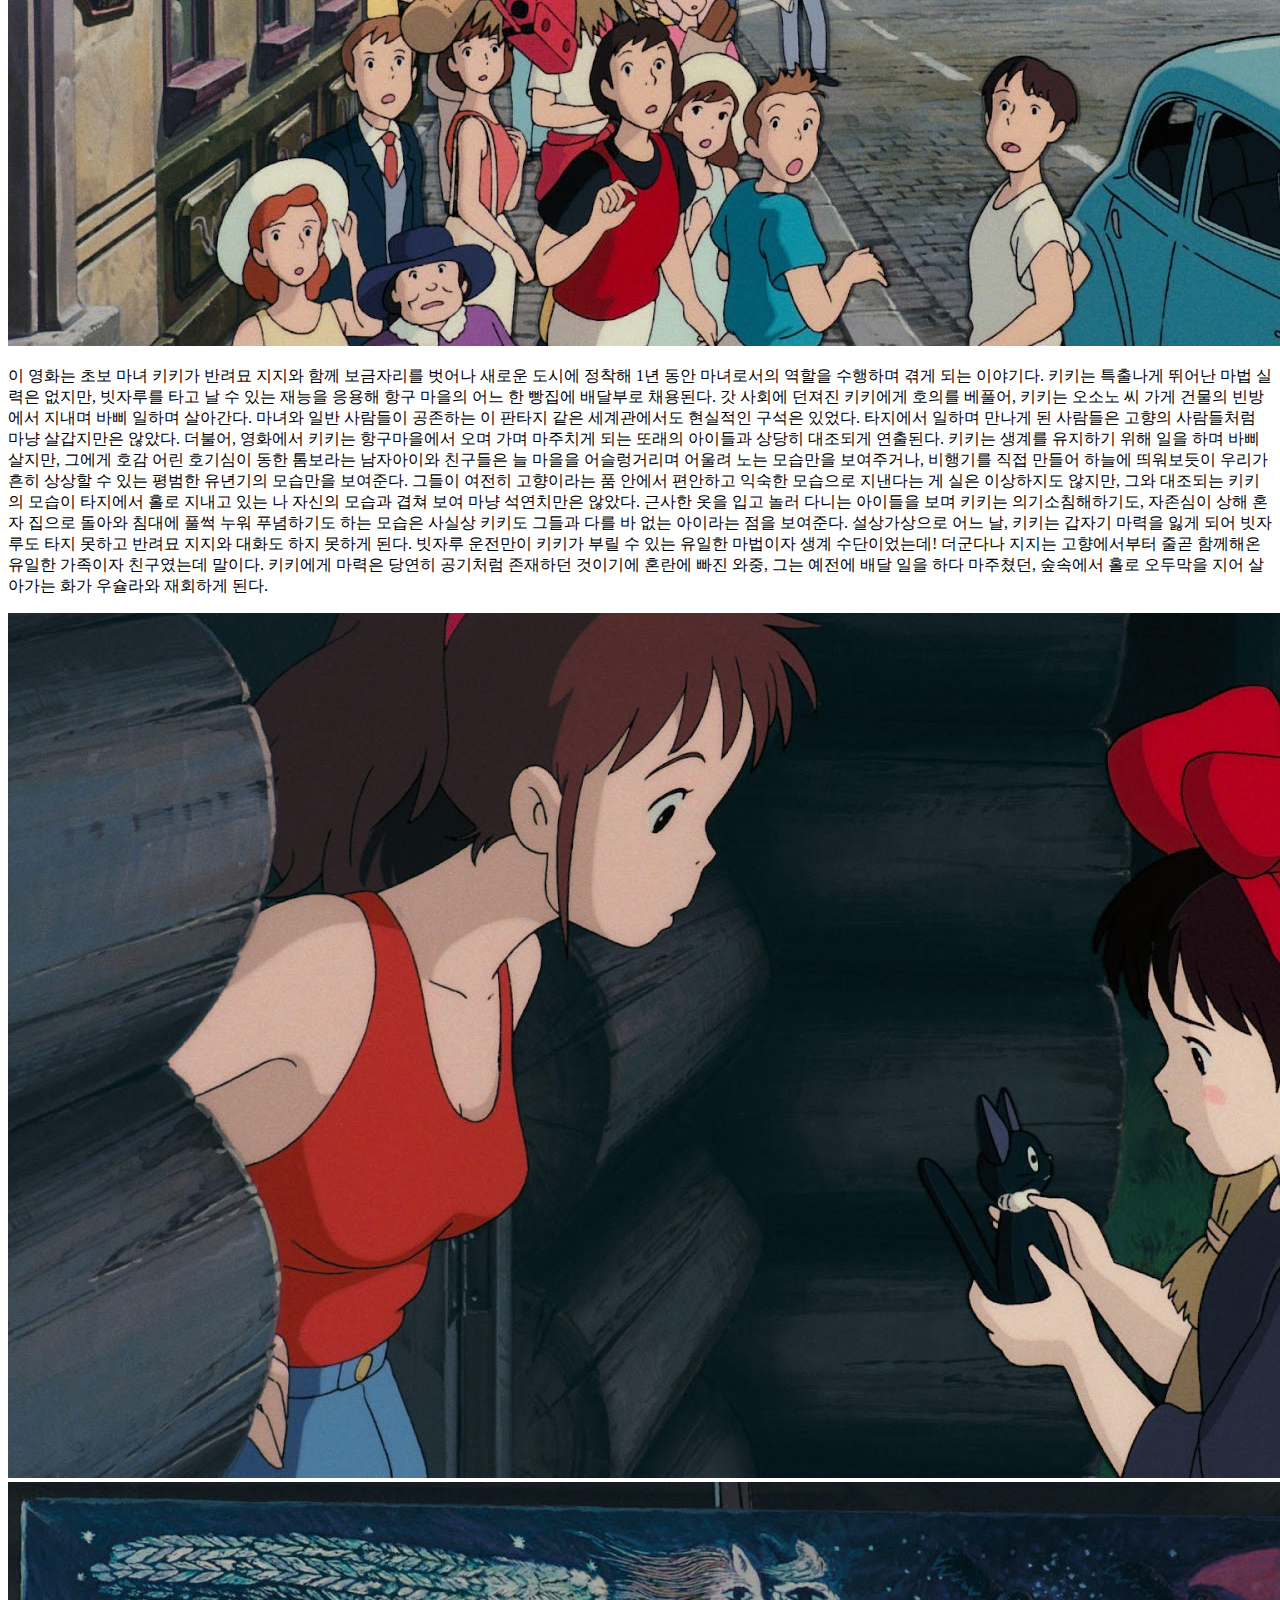
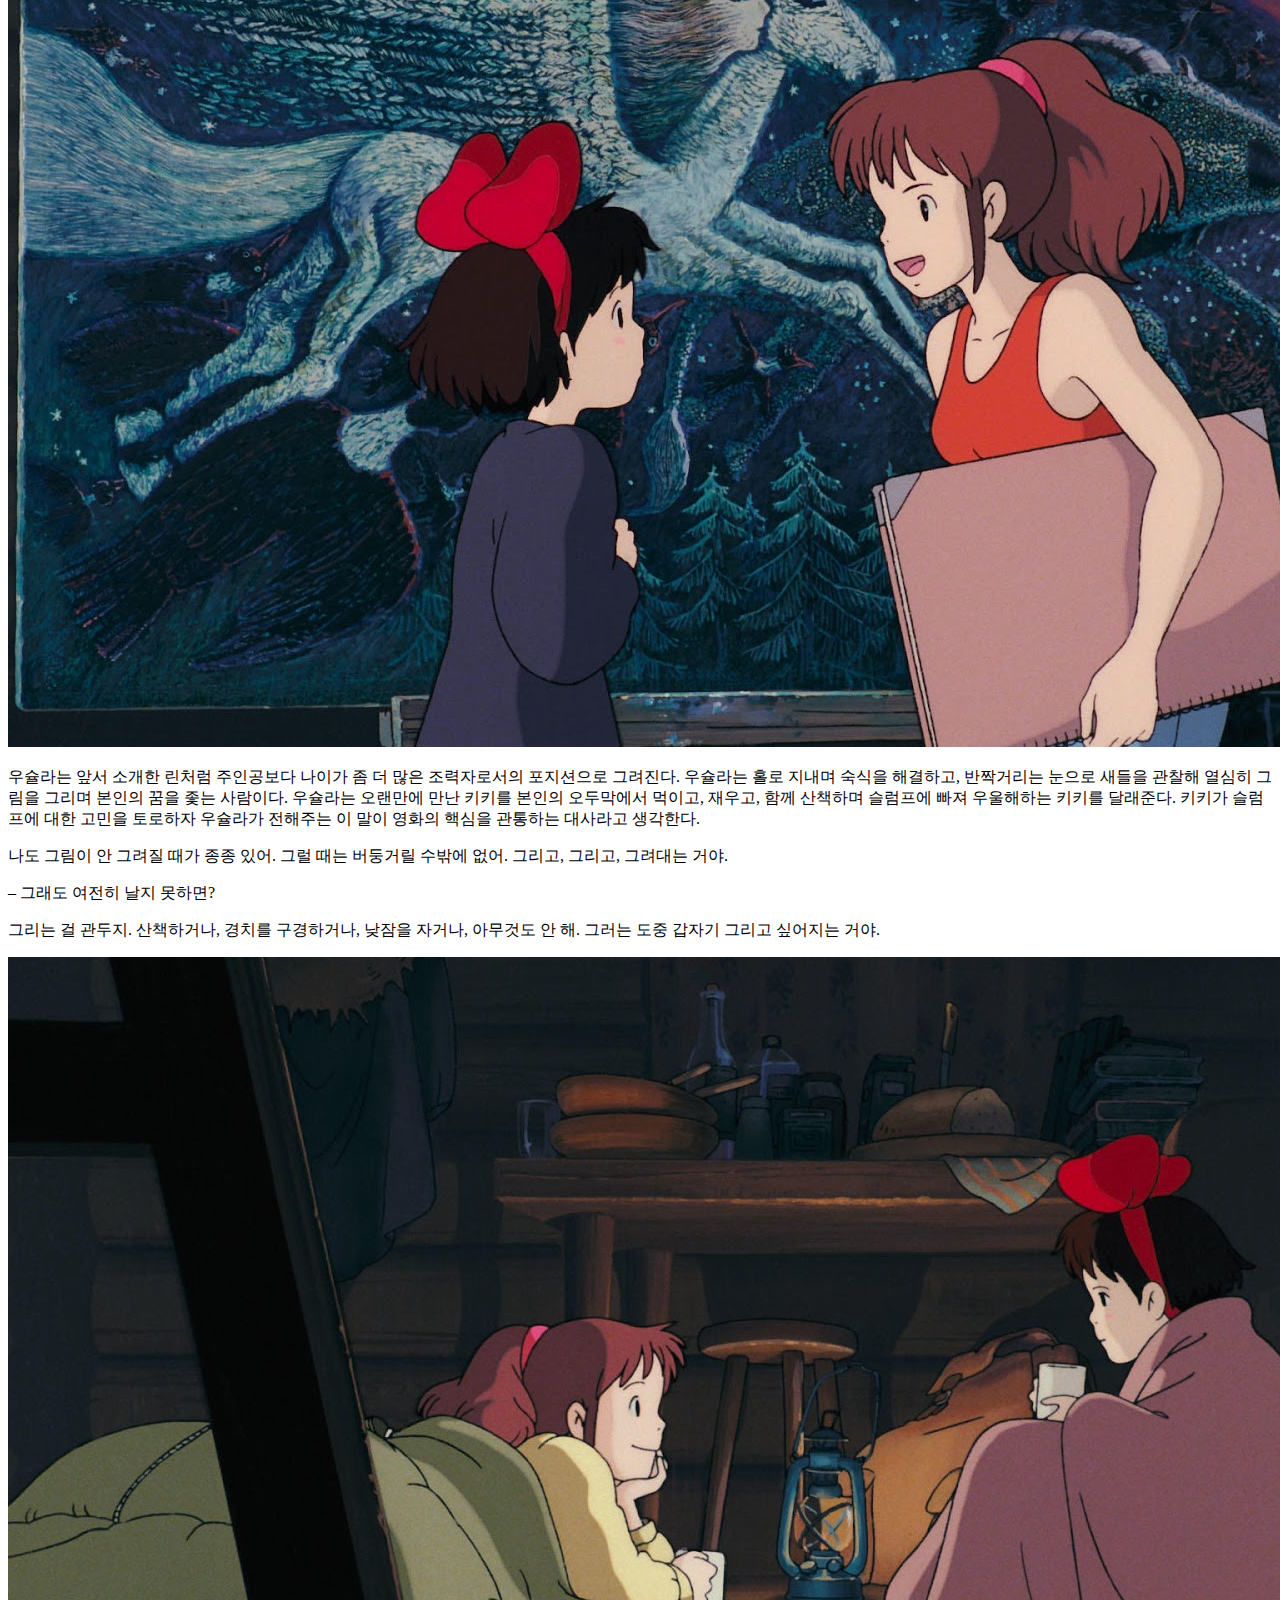
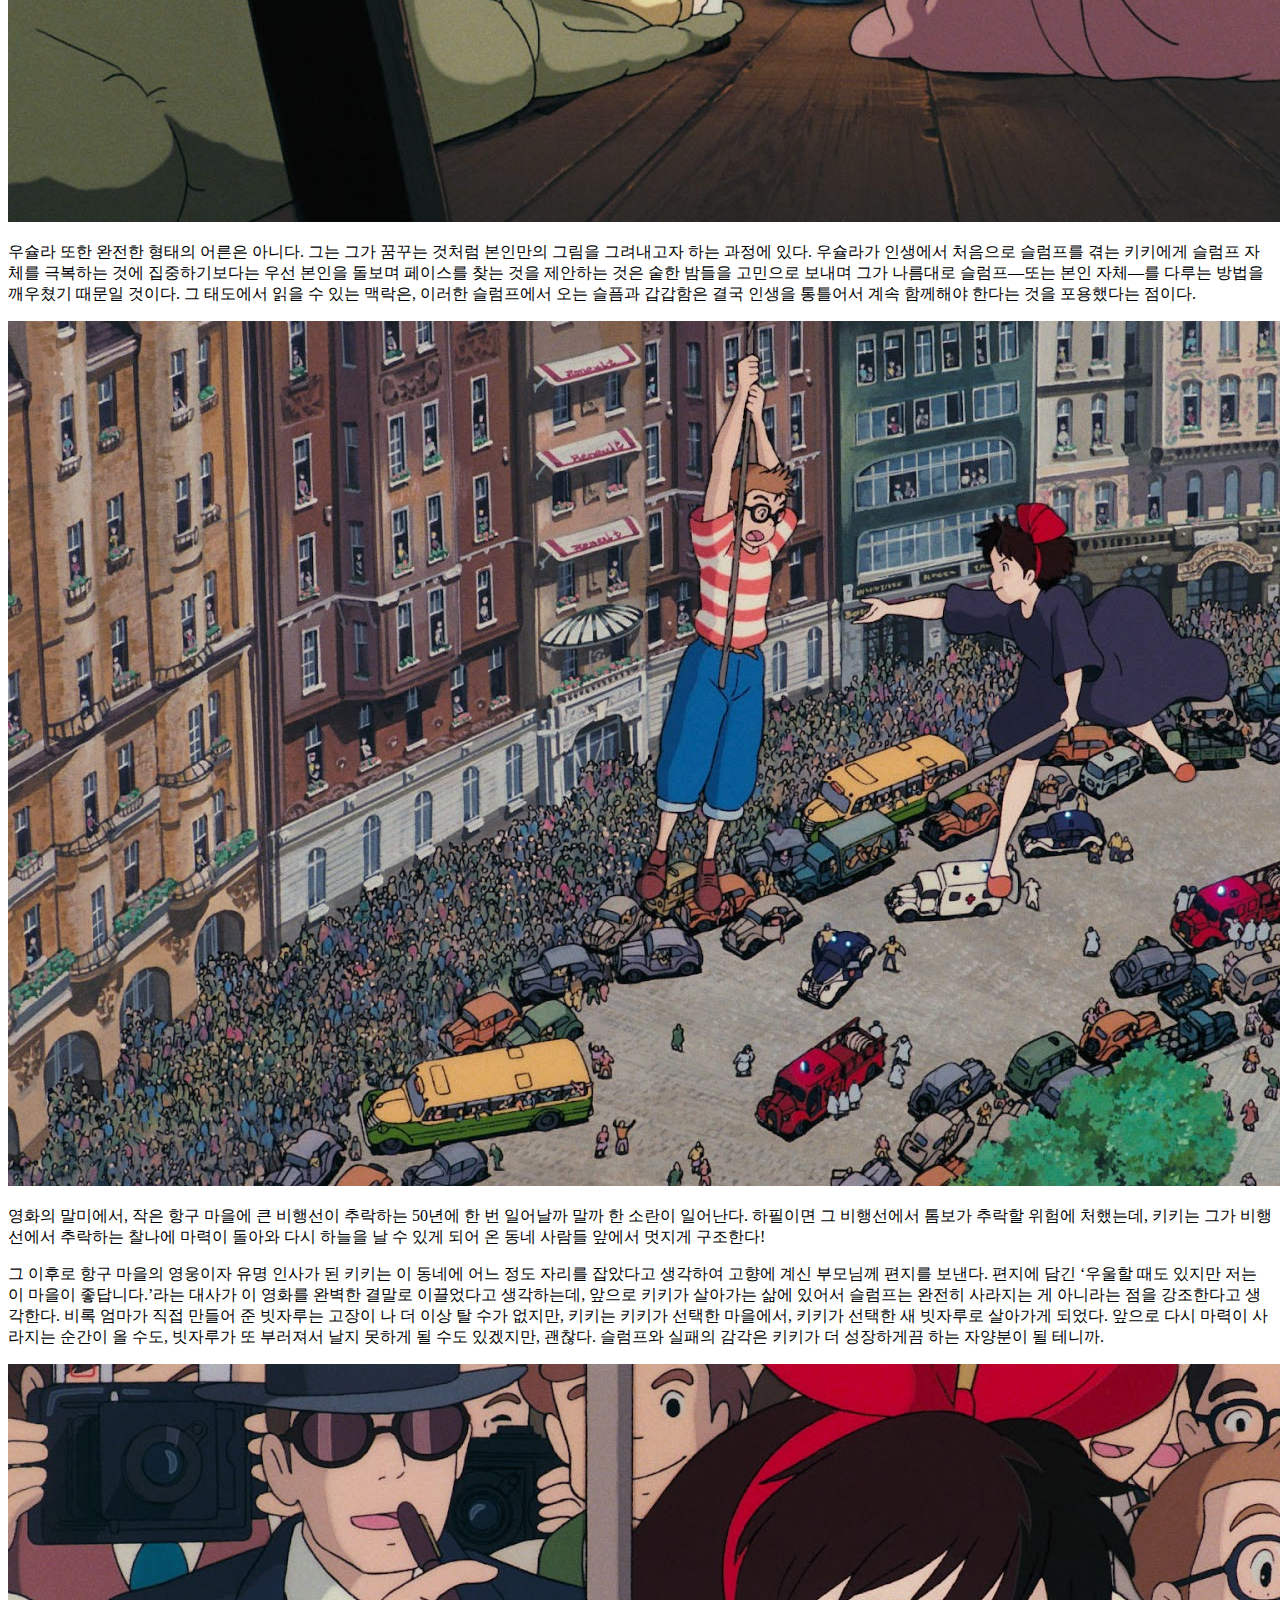
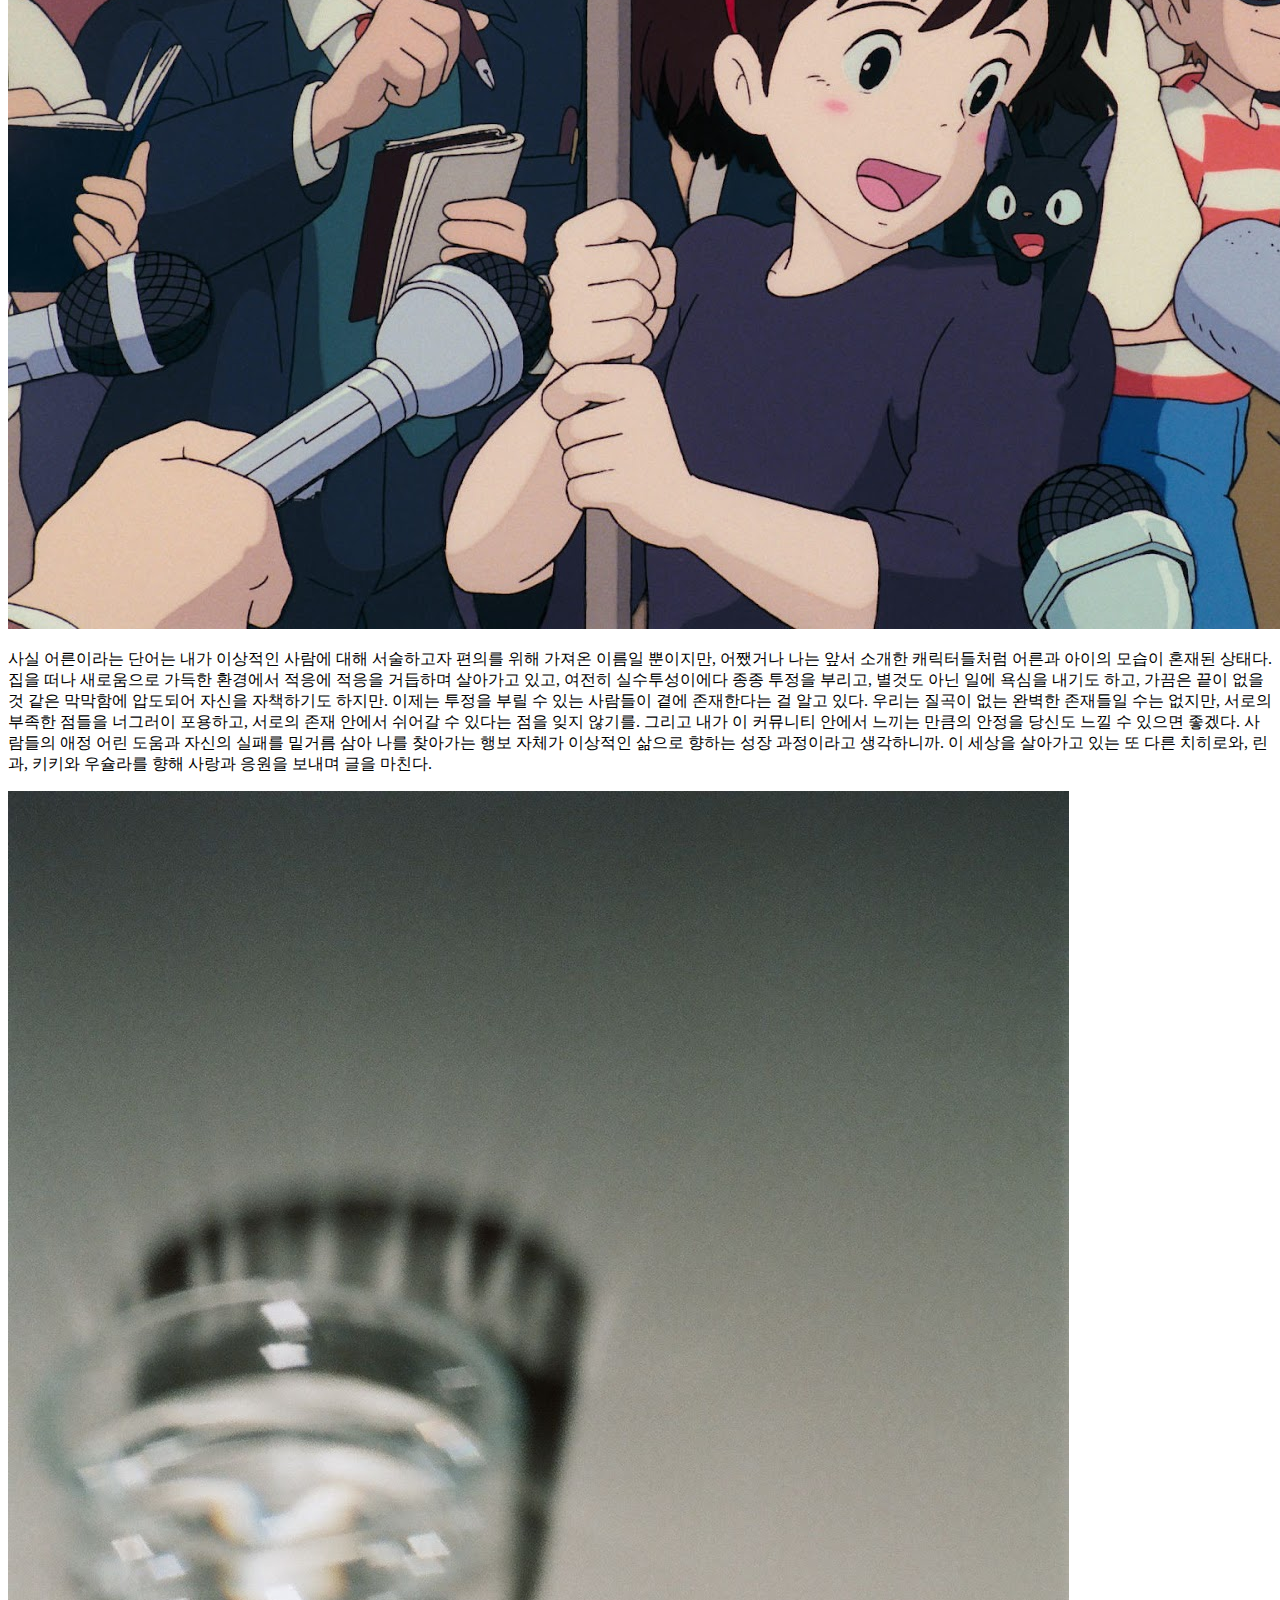
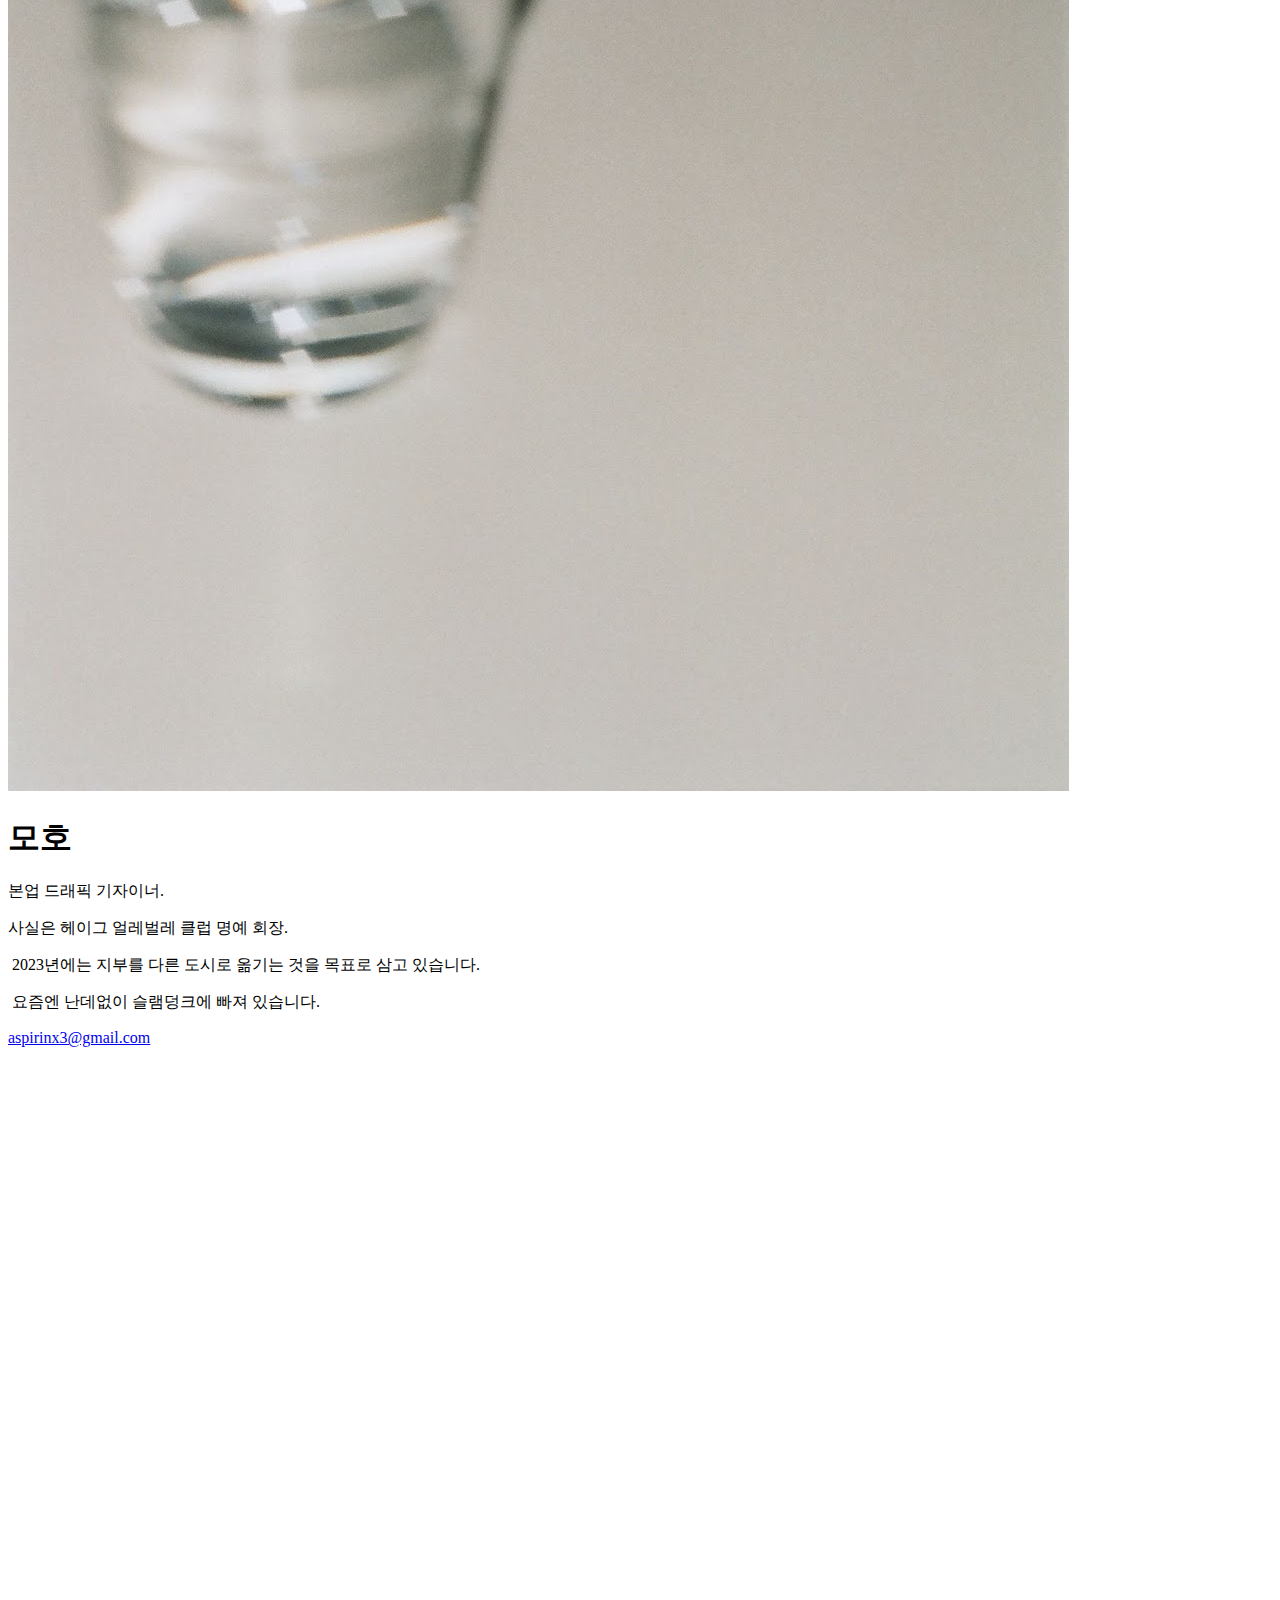
==== commit a8210966: "Update kids-channel.html" ====
--- a/kids-channel.html
+++ b/kids-channel.html
@@ -9,7 +9,7 @@
   <meta charset="UTF-8">
   <meta name="viewport" content="width=device-width, initial-scale=1">
 
-  <link rel="stylesheet" href="/stylesheet.css" type="text/css">
+  <link rel="stylesheet" href="/styles.css" type="text/css">
   <script src="scripts/mainscript.js"></script>
 </head>
 
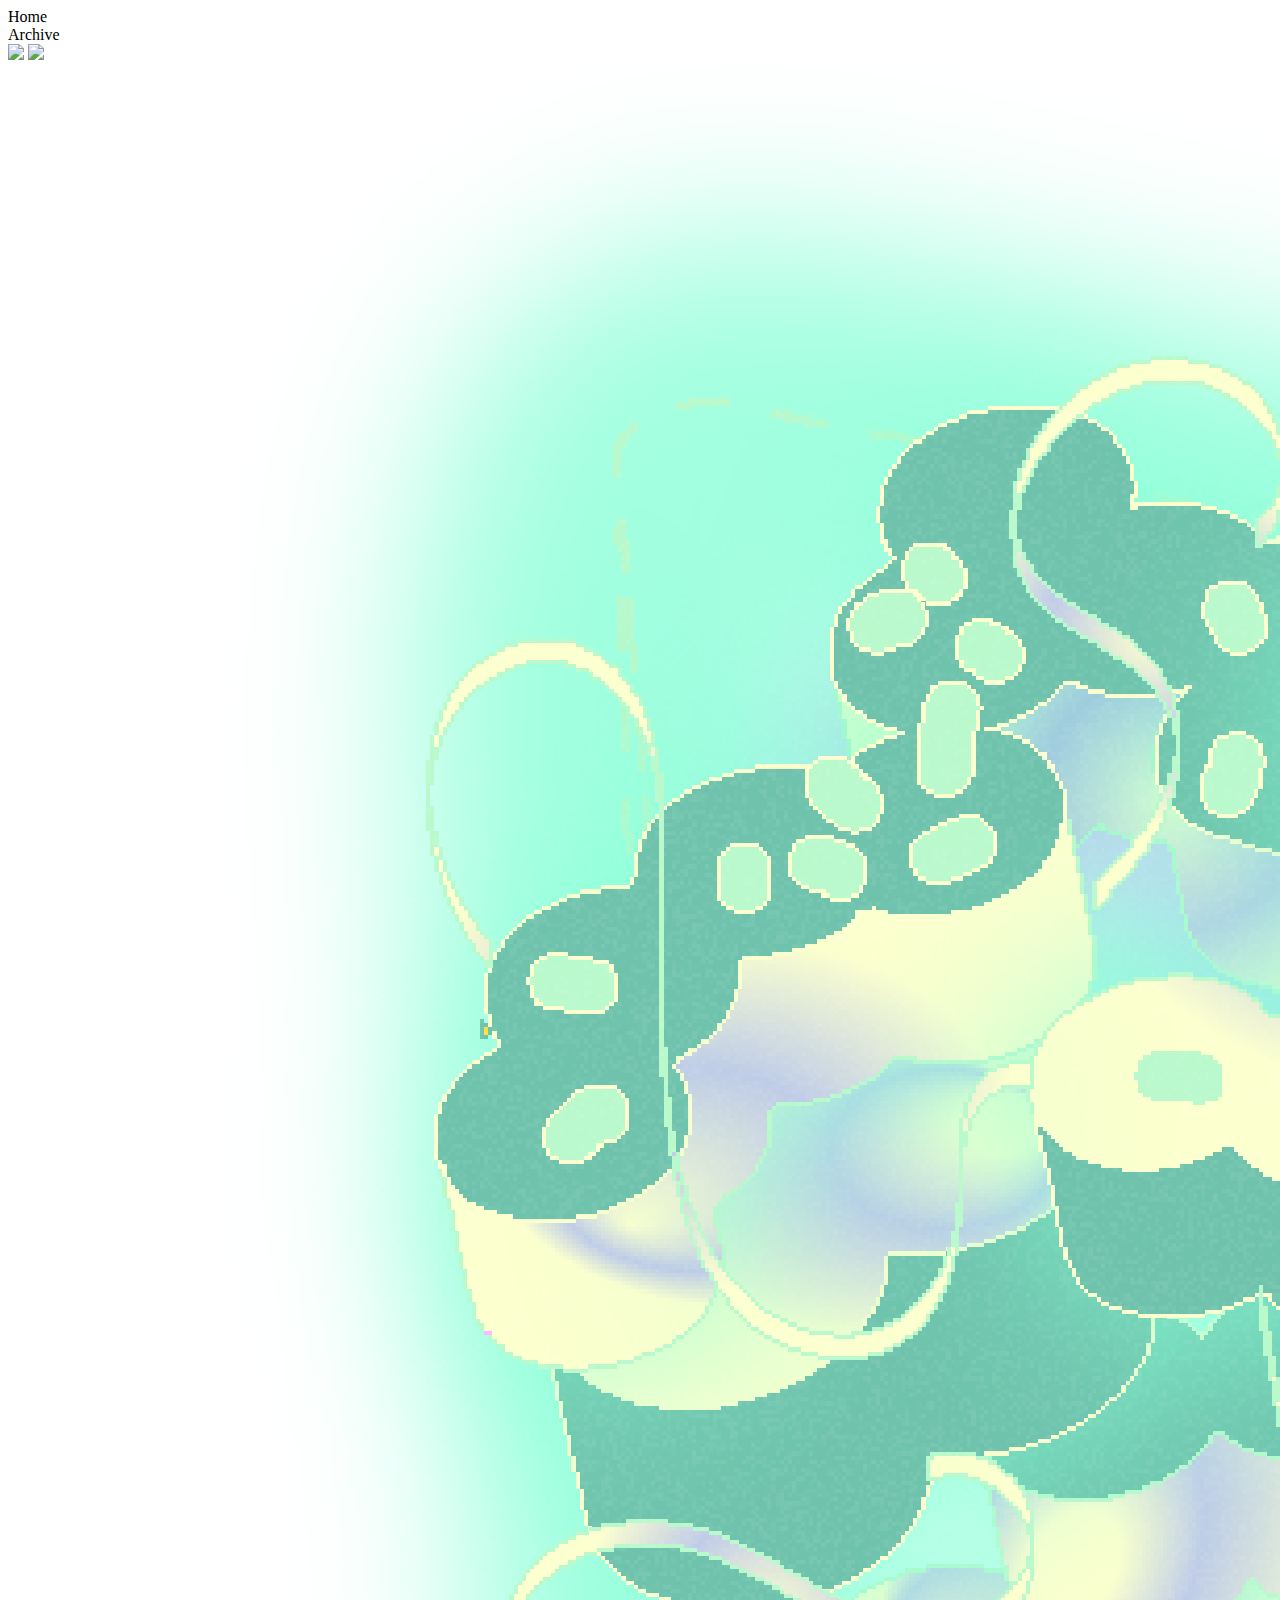
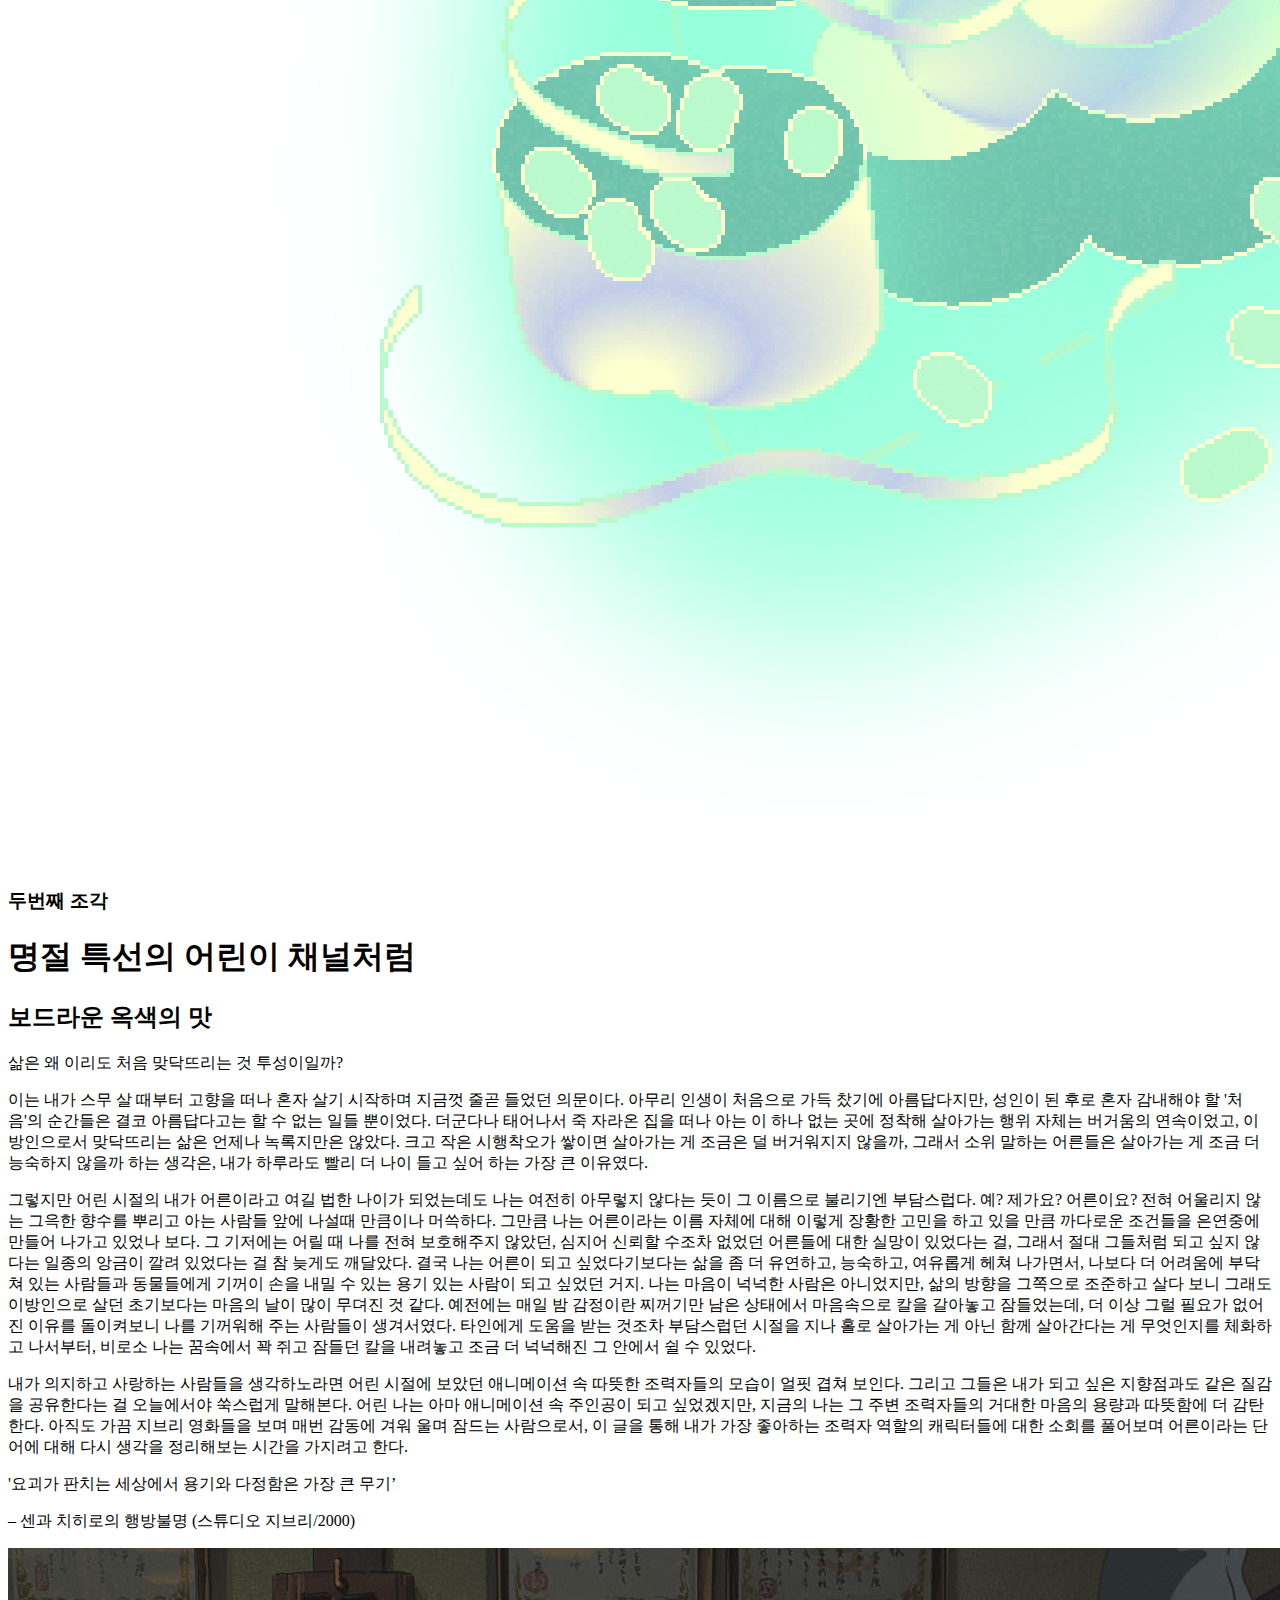
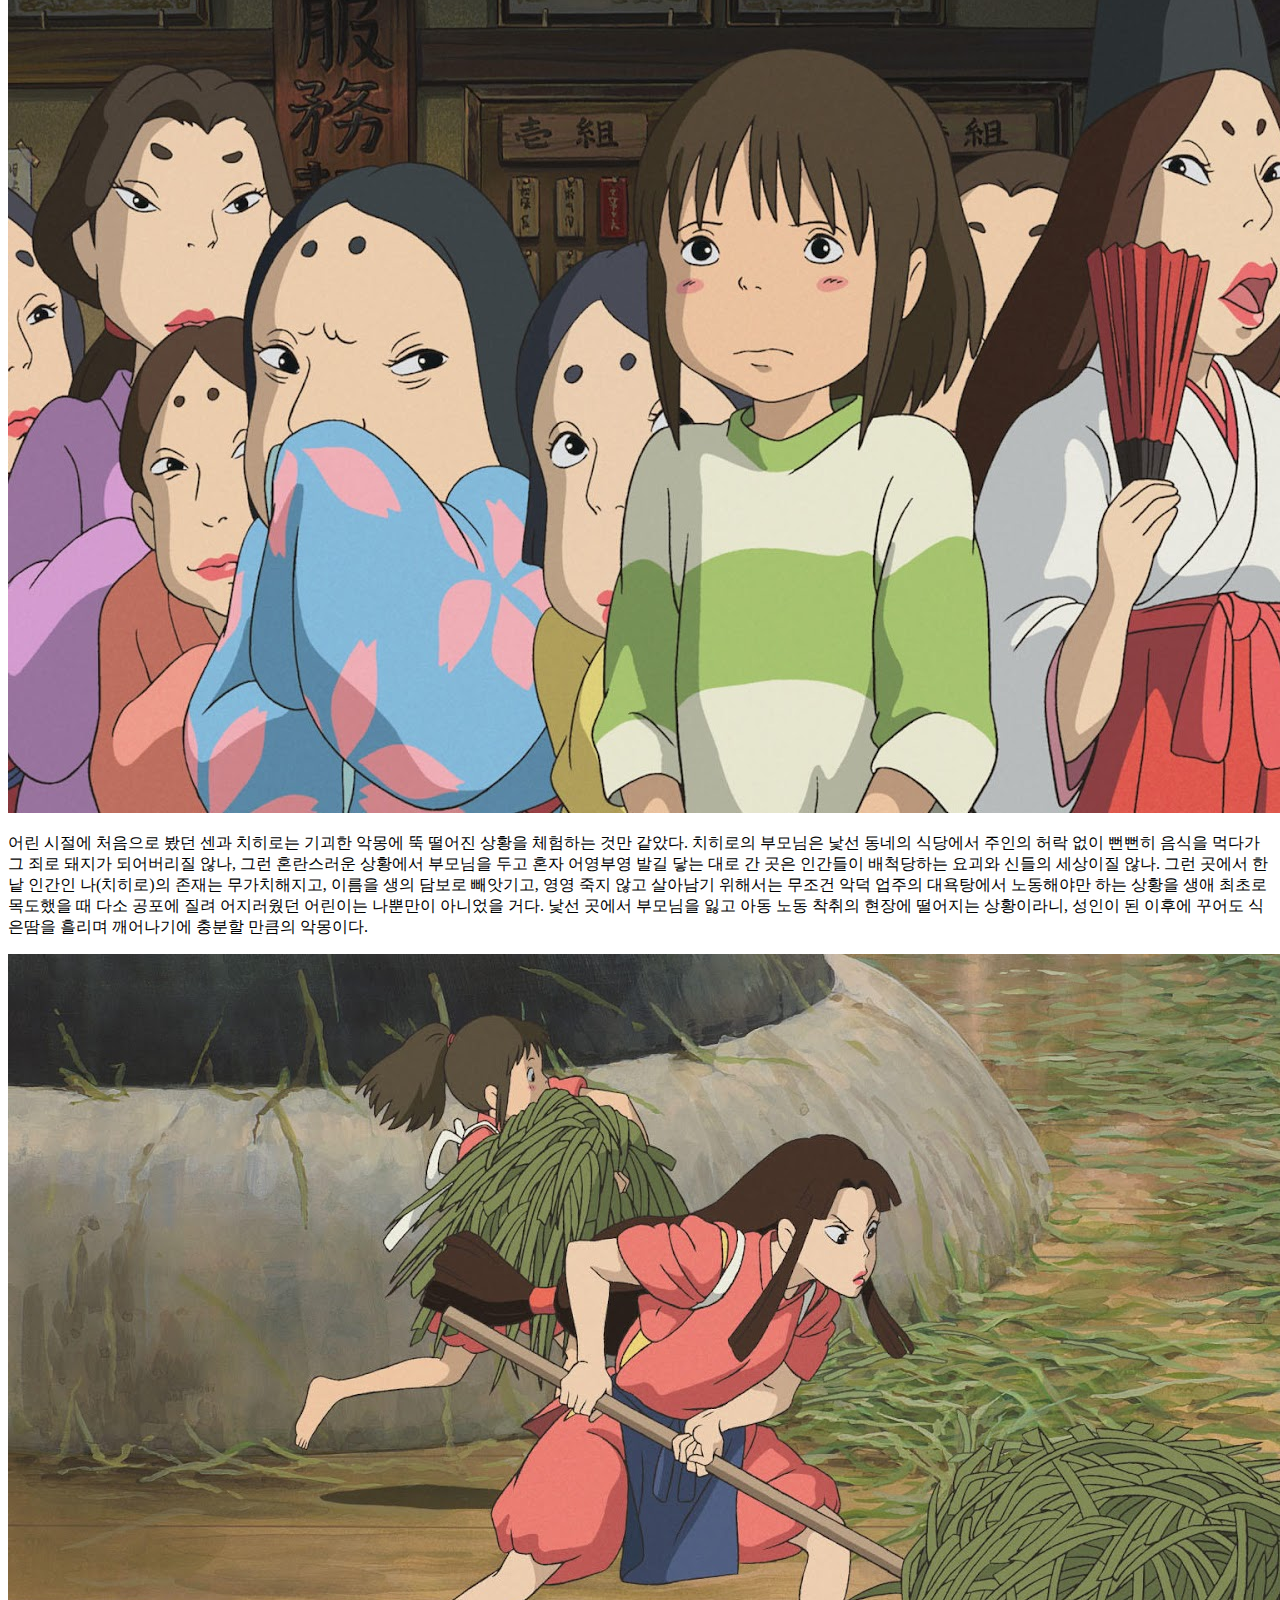
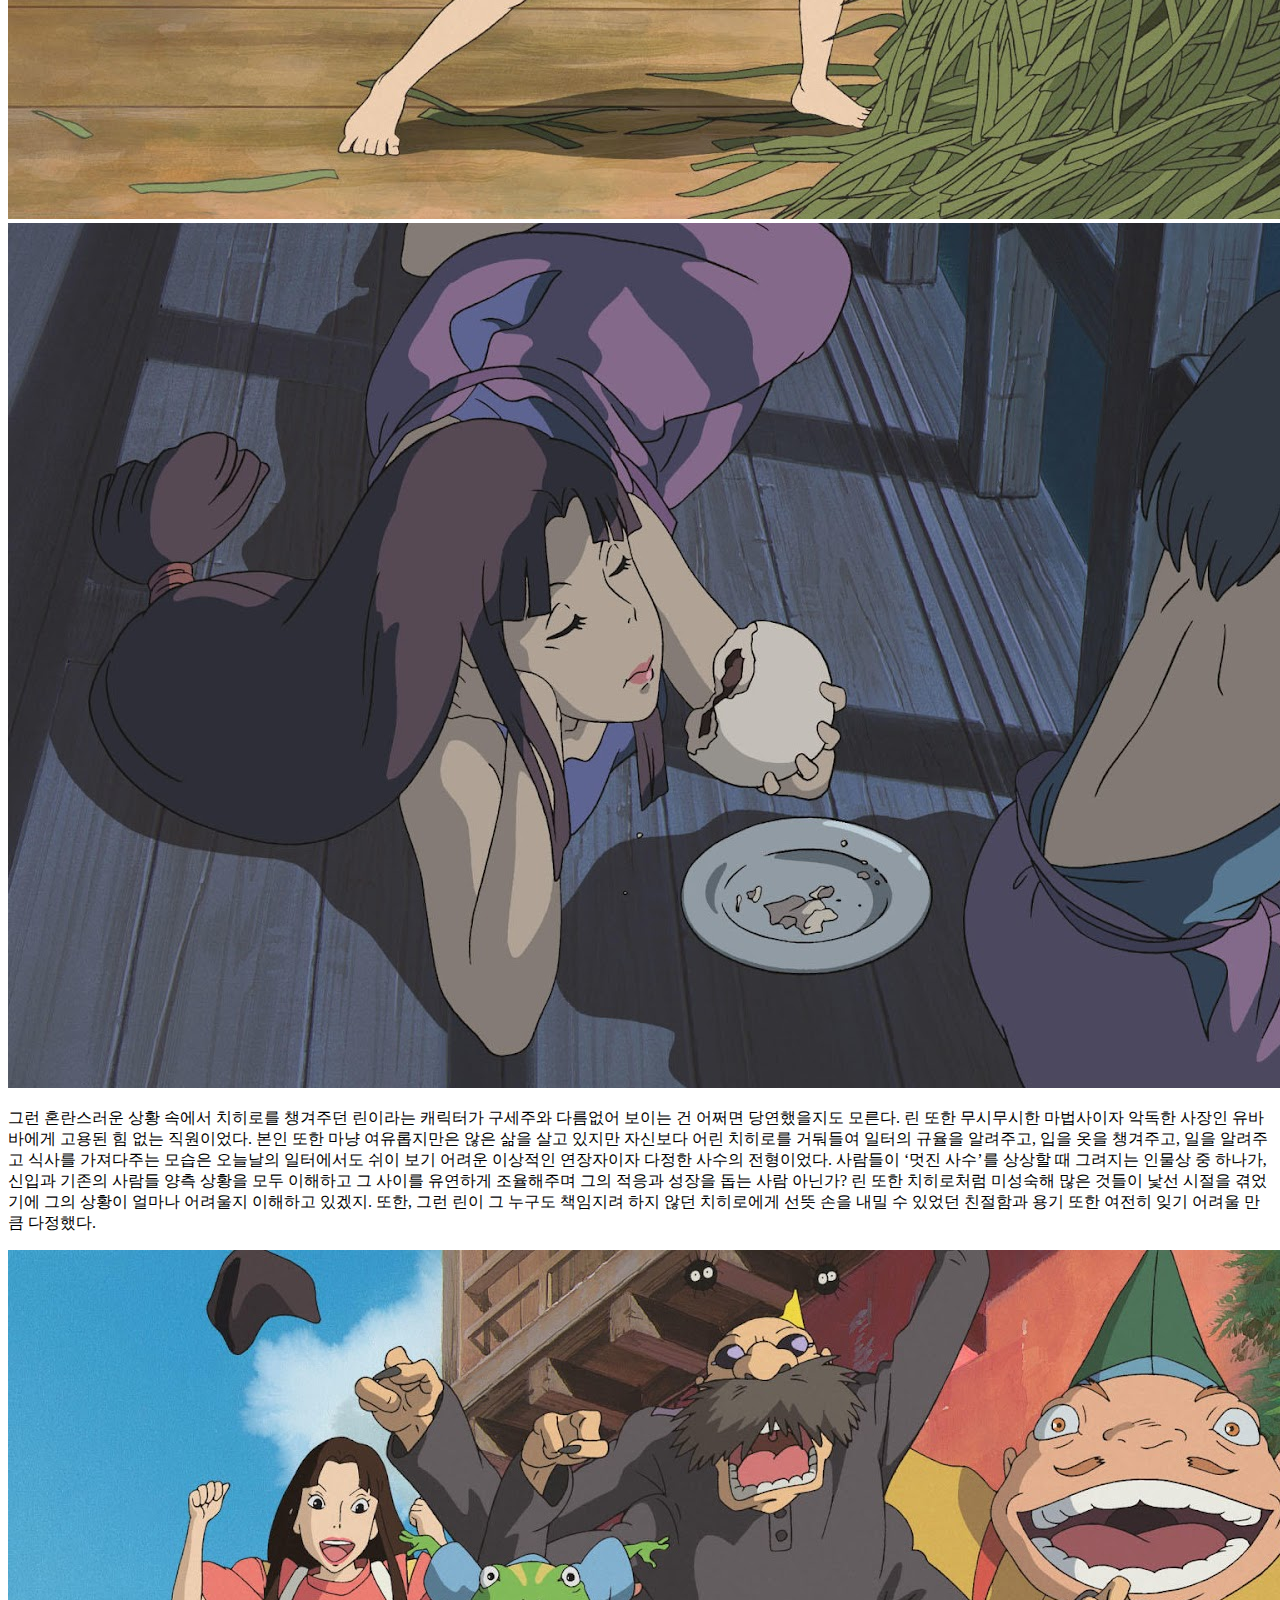
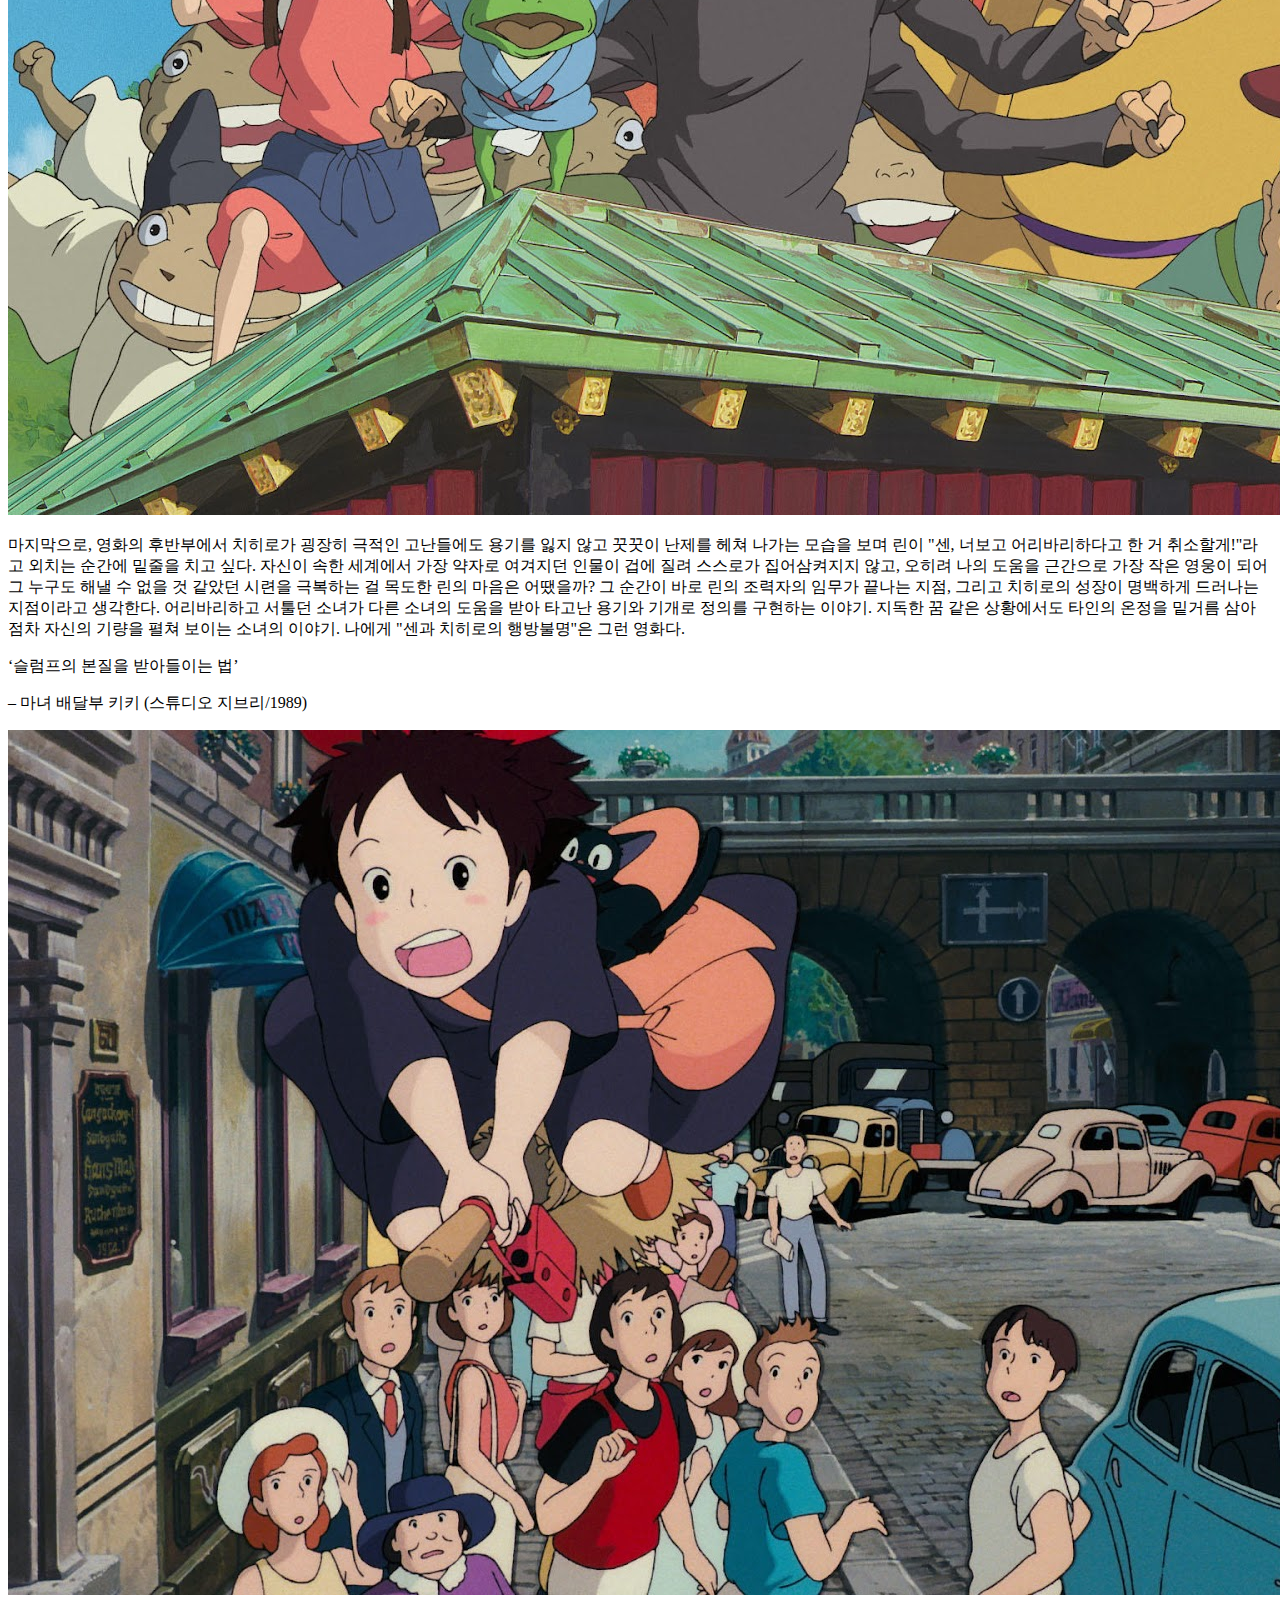
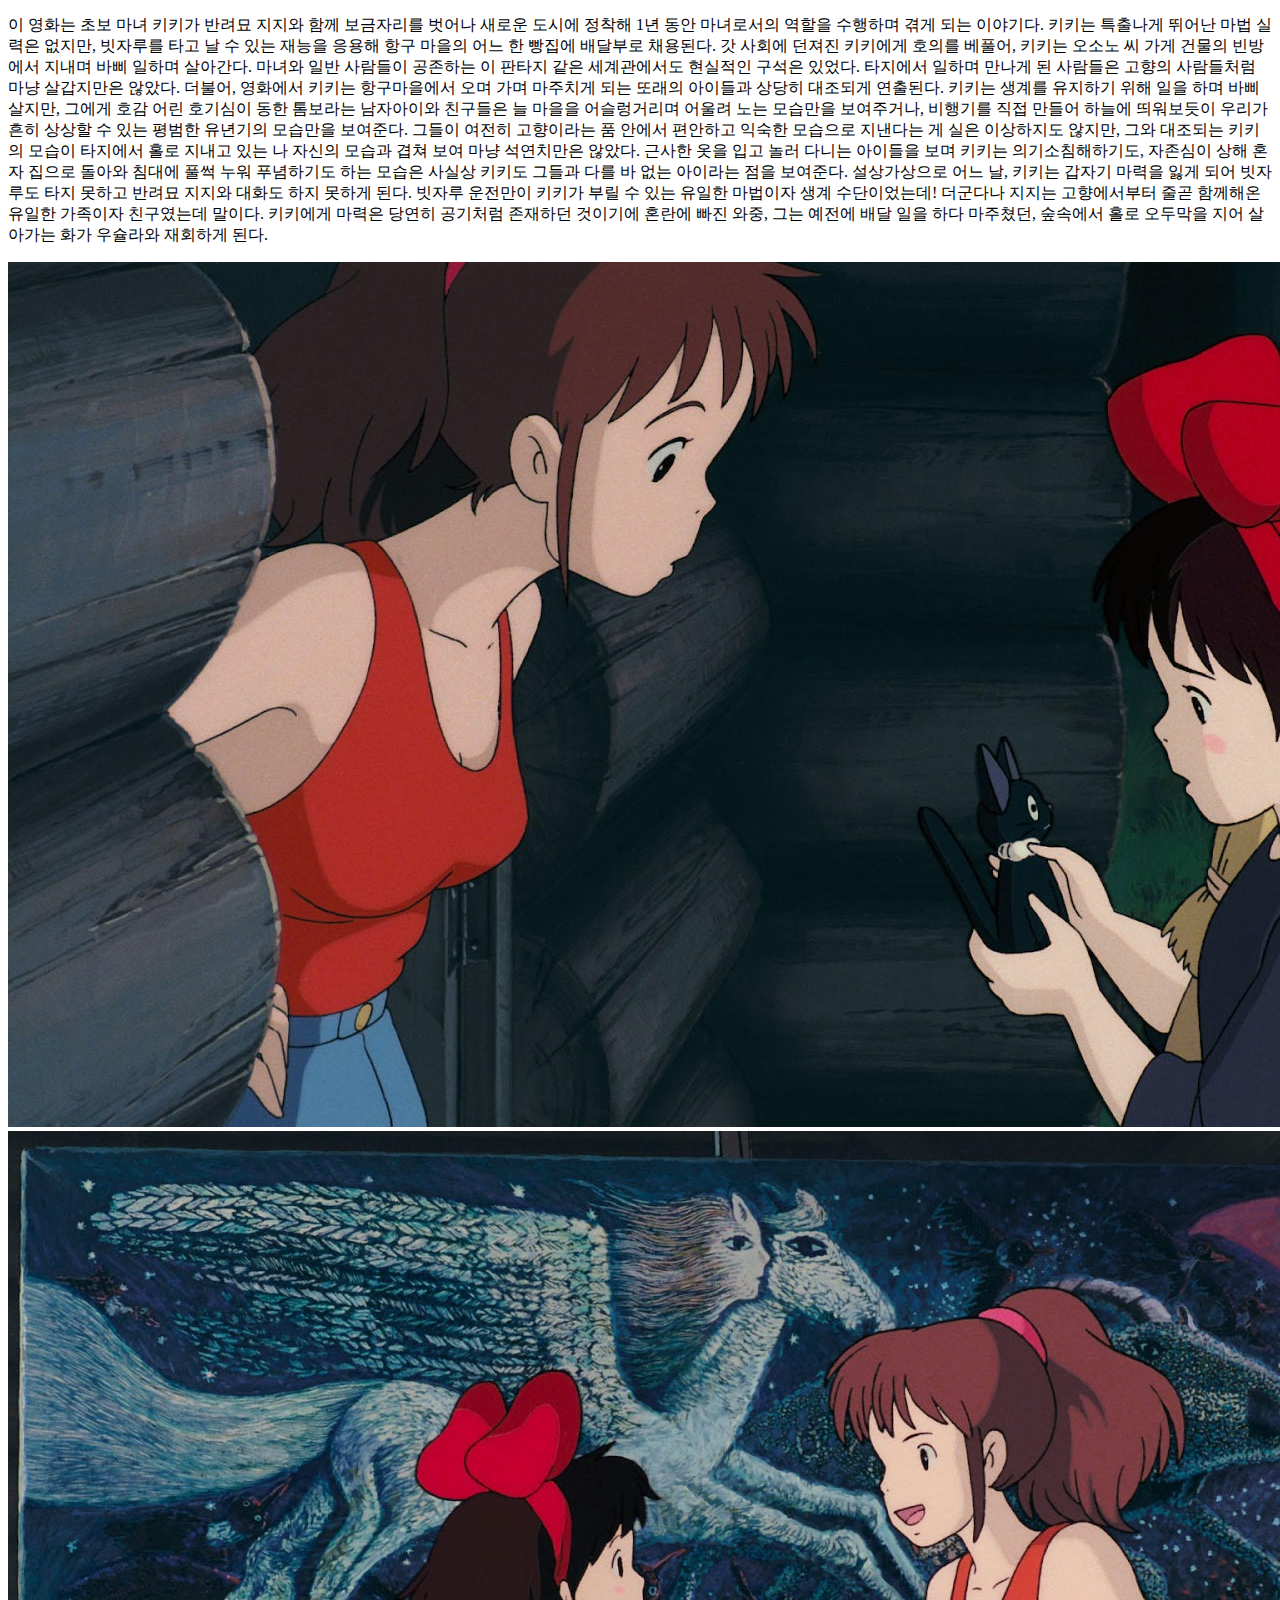
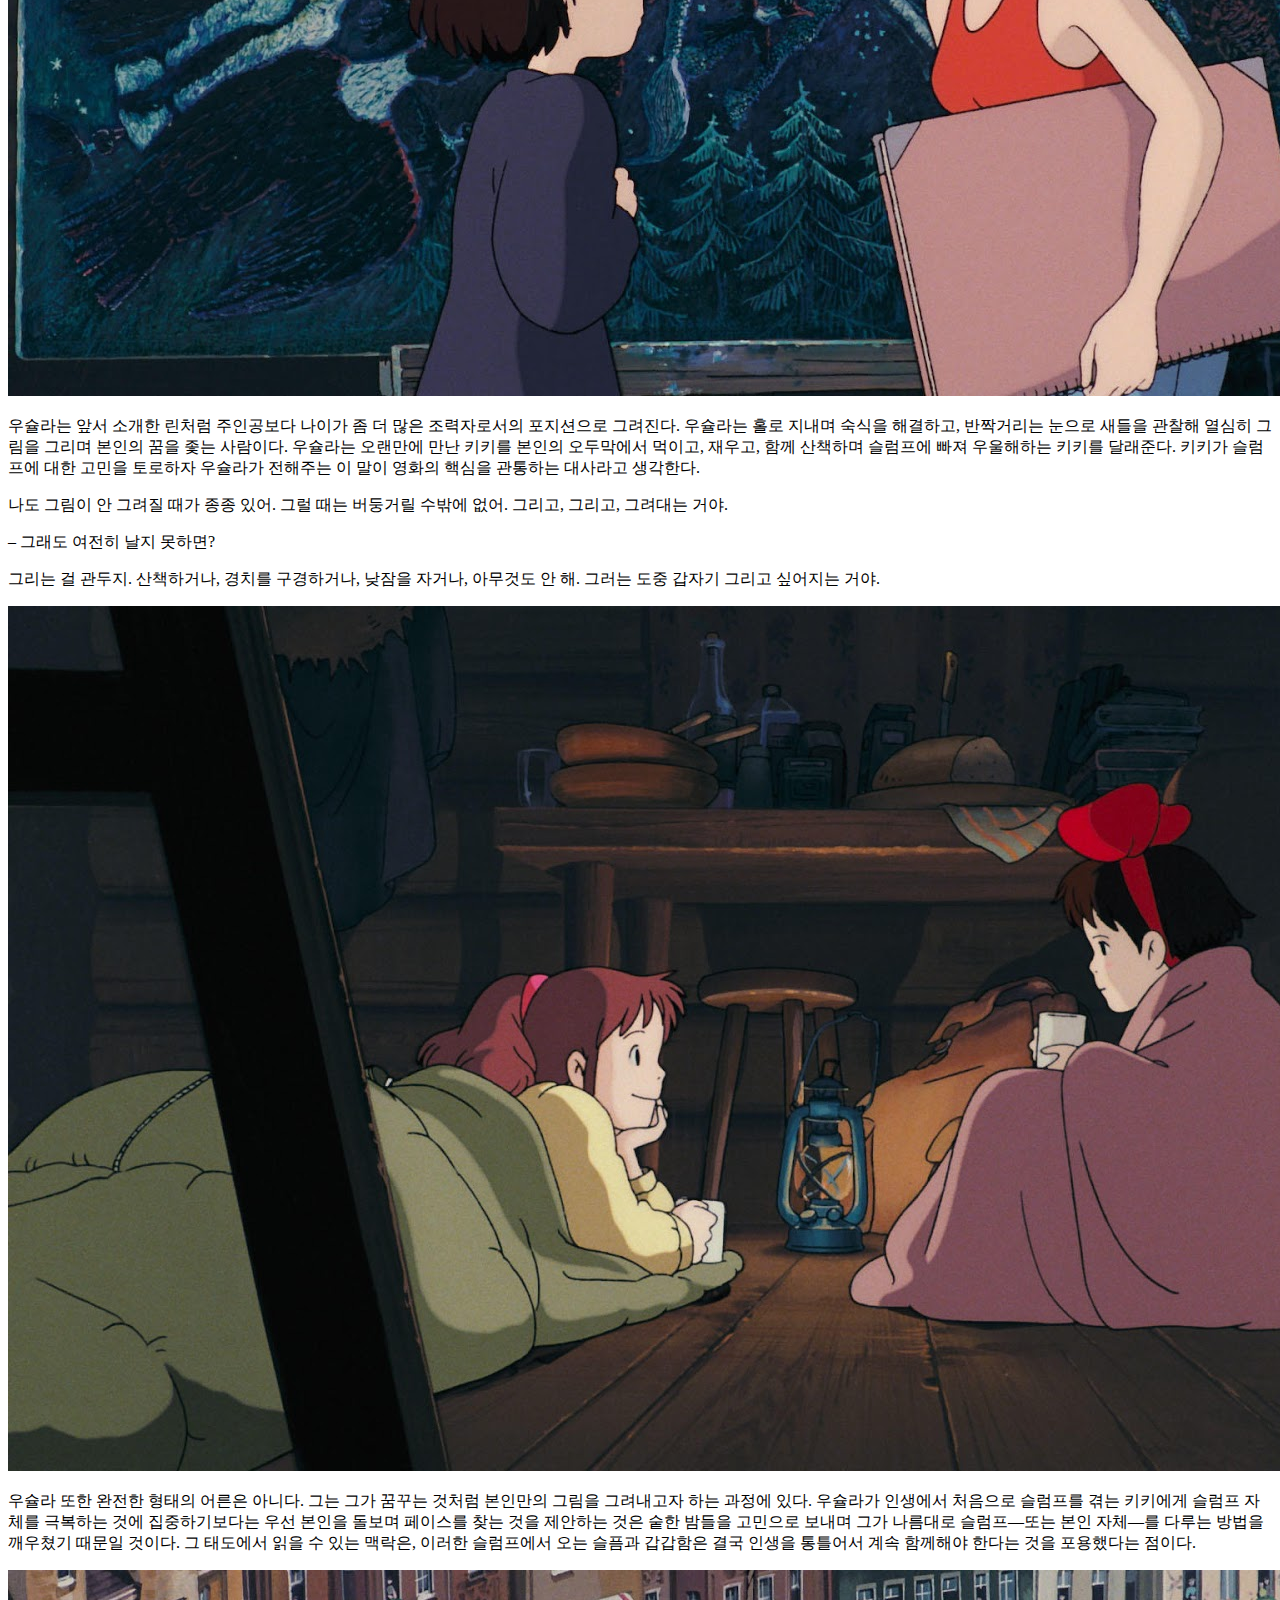
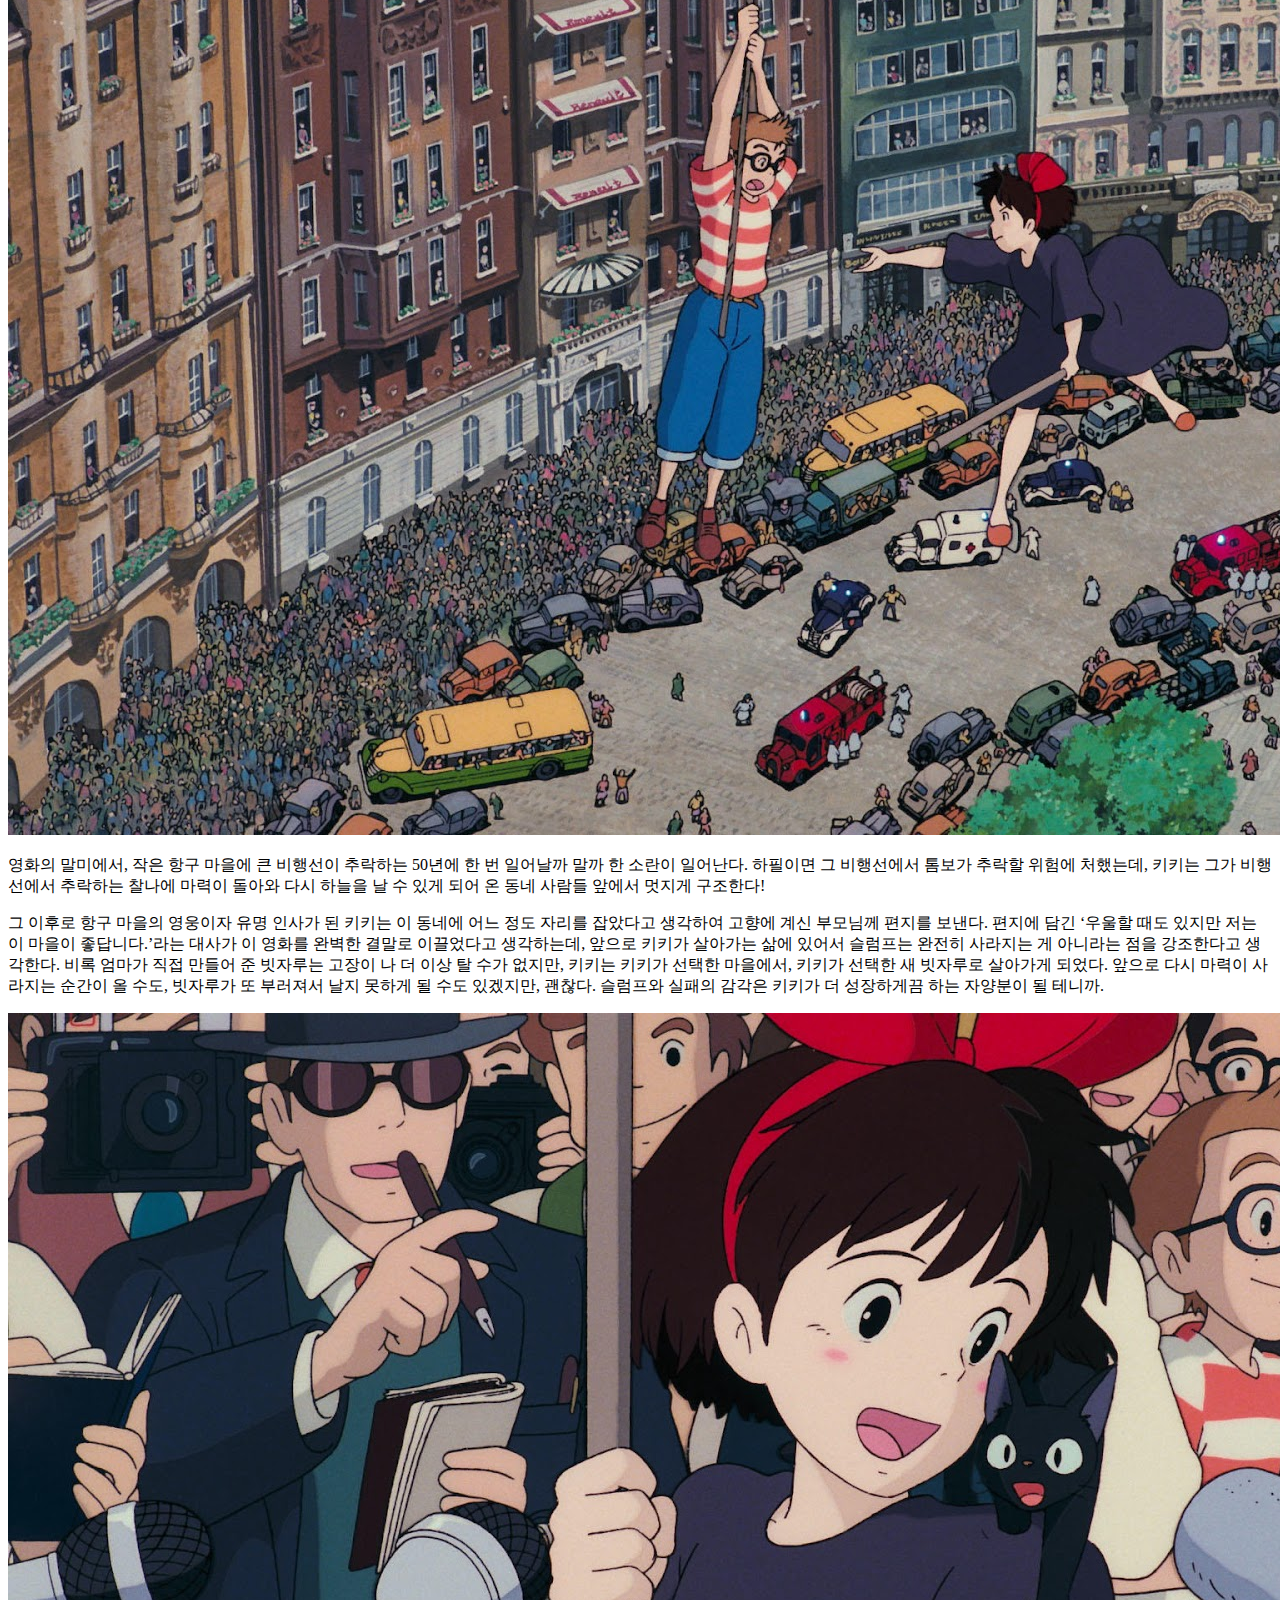
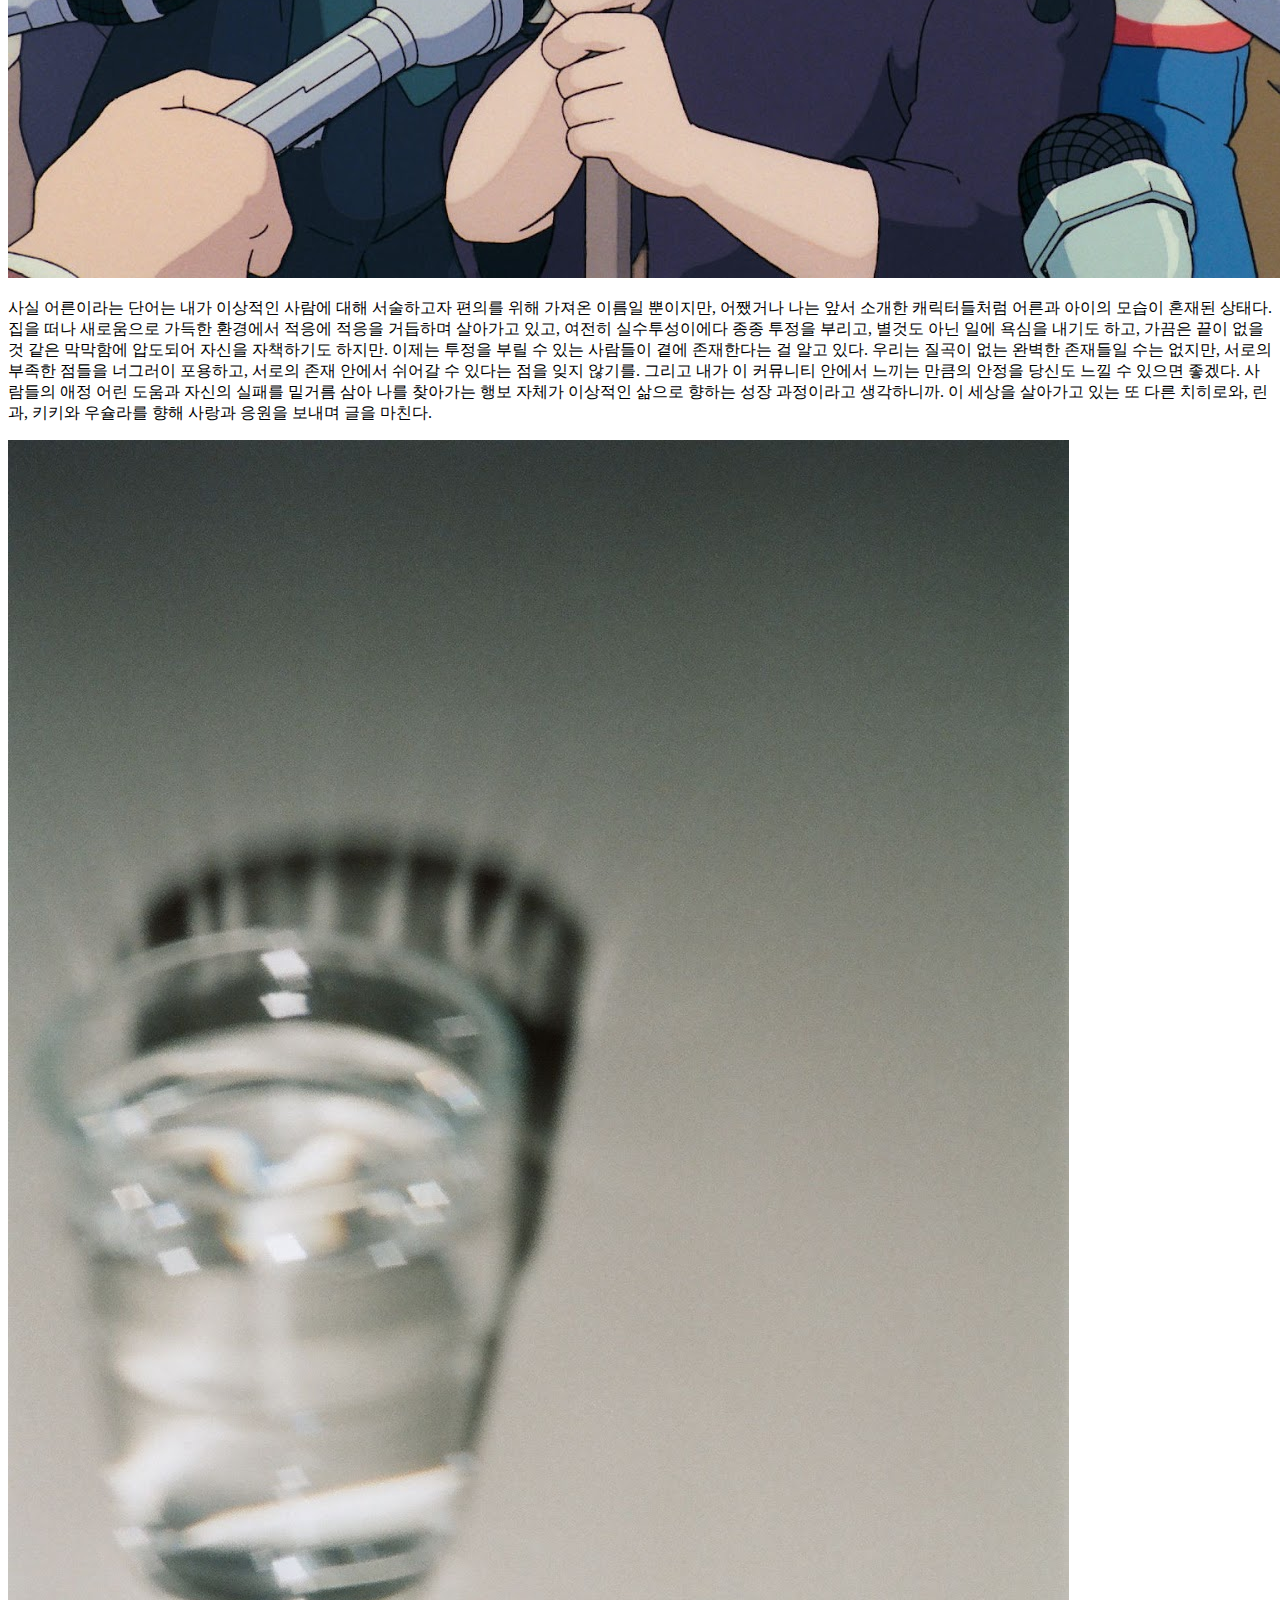
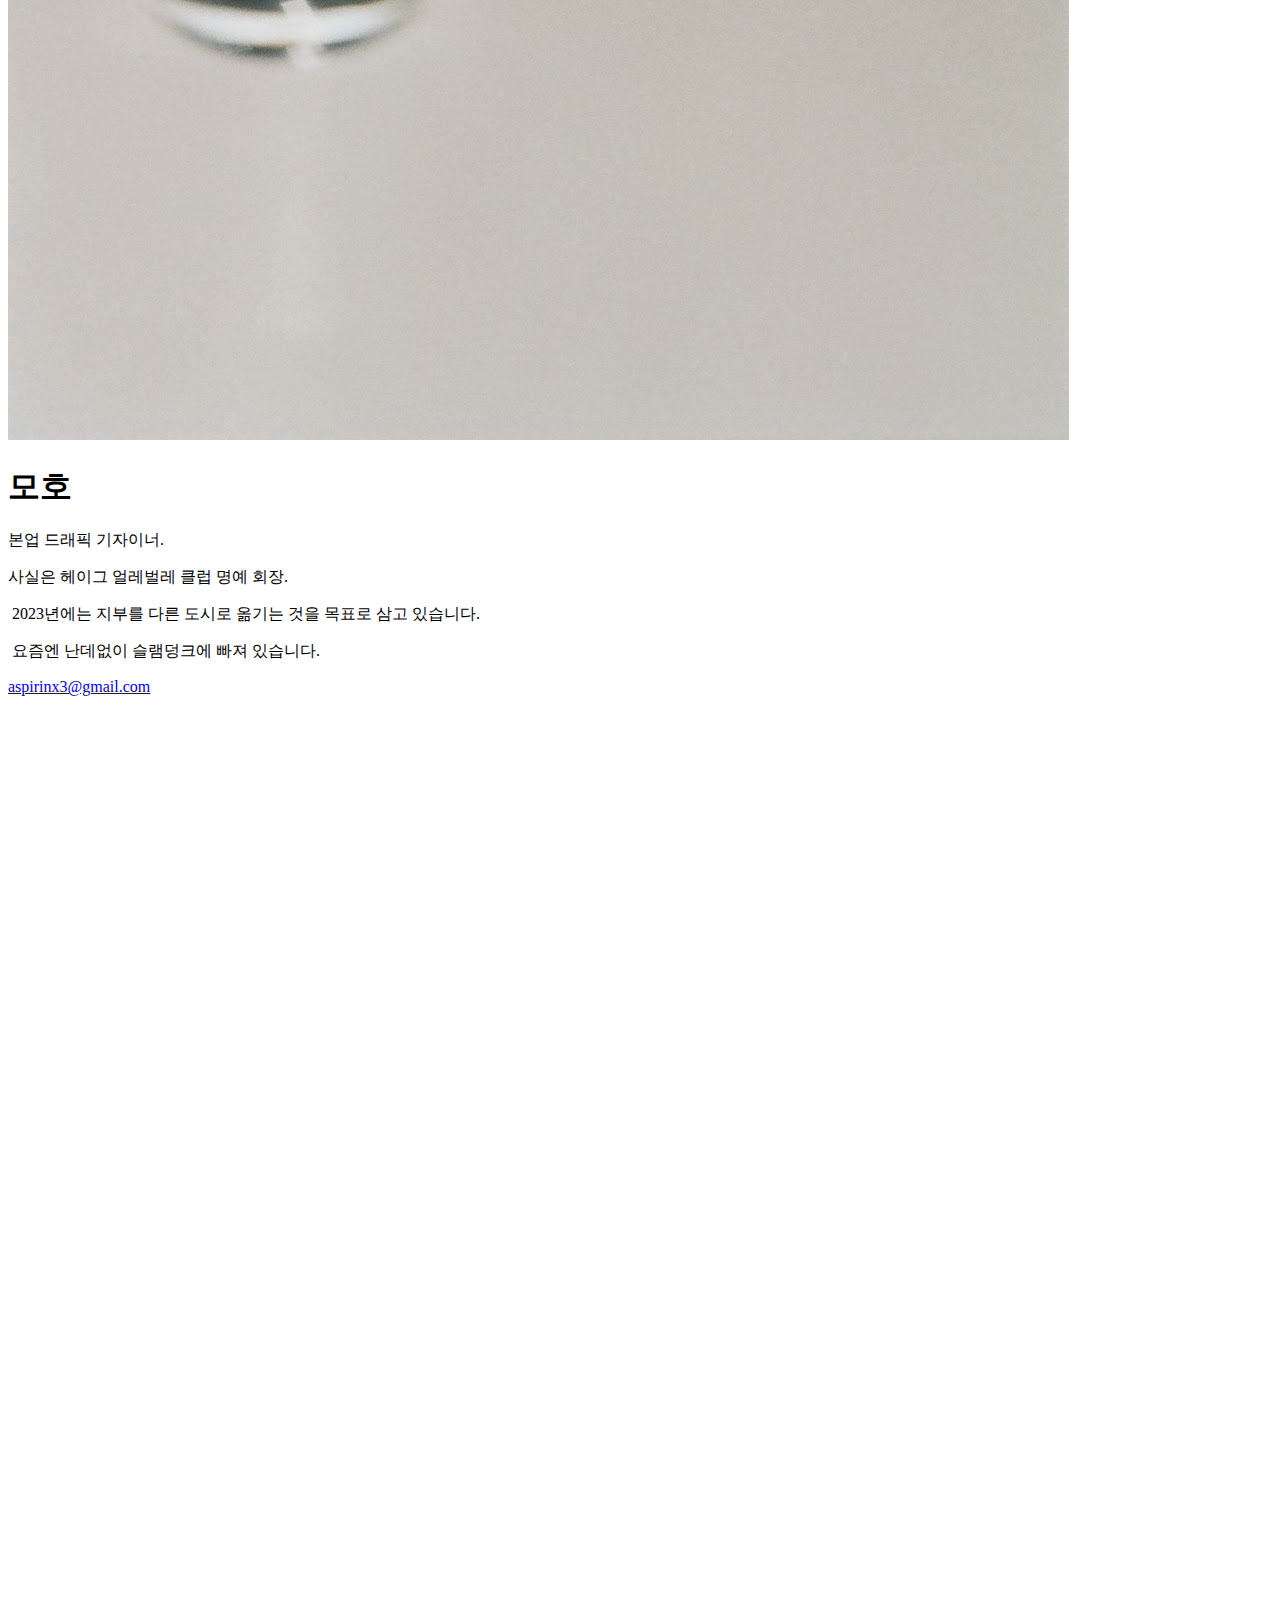
==== commit 745cdc10: "Update kids-channel.html" ====
--- a/kids-channel.html
+++ b/kids-channel.html
@@ -25,13 +25,6 @@
           <a href="#top"><img class="img-top" src="https://i.imgur.com/0zuUFqR.png"></a>
       </div>
   </header>
-
-  <nav>
-    <ul>
-        <li><a class="logo-image" href="#" onClick="location.href='about.html'"><img class = "logo-image" alt="Brand" src="media/web/fork.png"></div></a></li>
-        <li><a href="#" onClick="location.href='archive.html'">Archive</a></li>
-    </ul>
-  </nav>
 
   <img src="/media/cake_thumbnails/cake_moho.png">
   
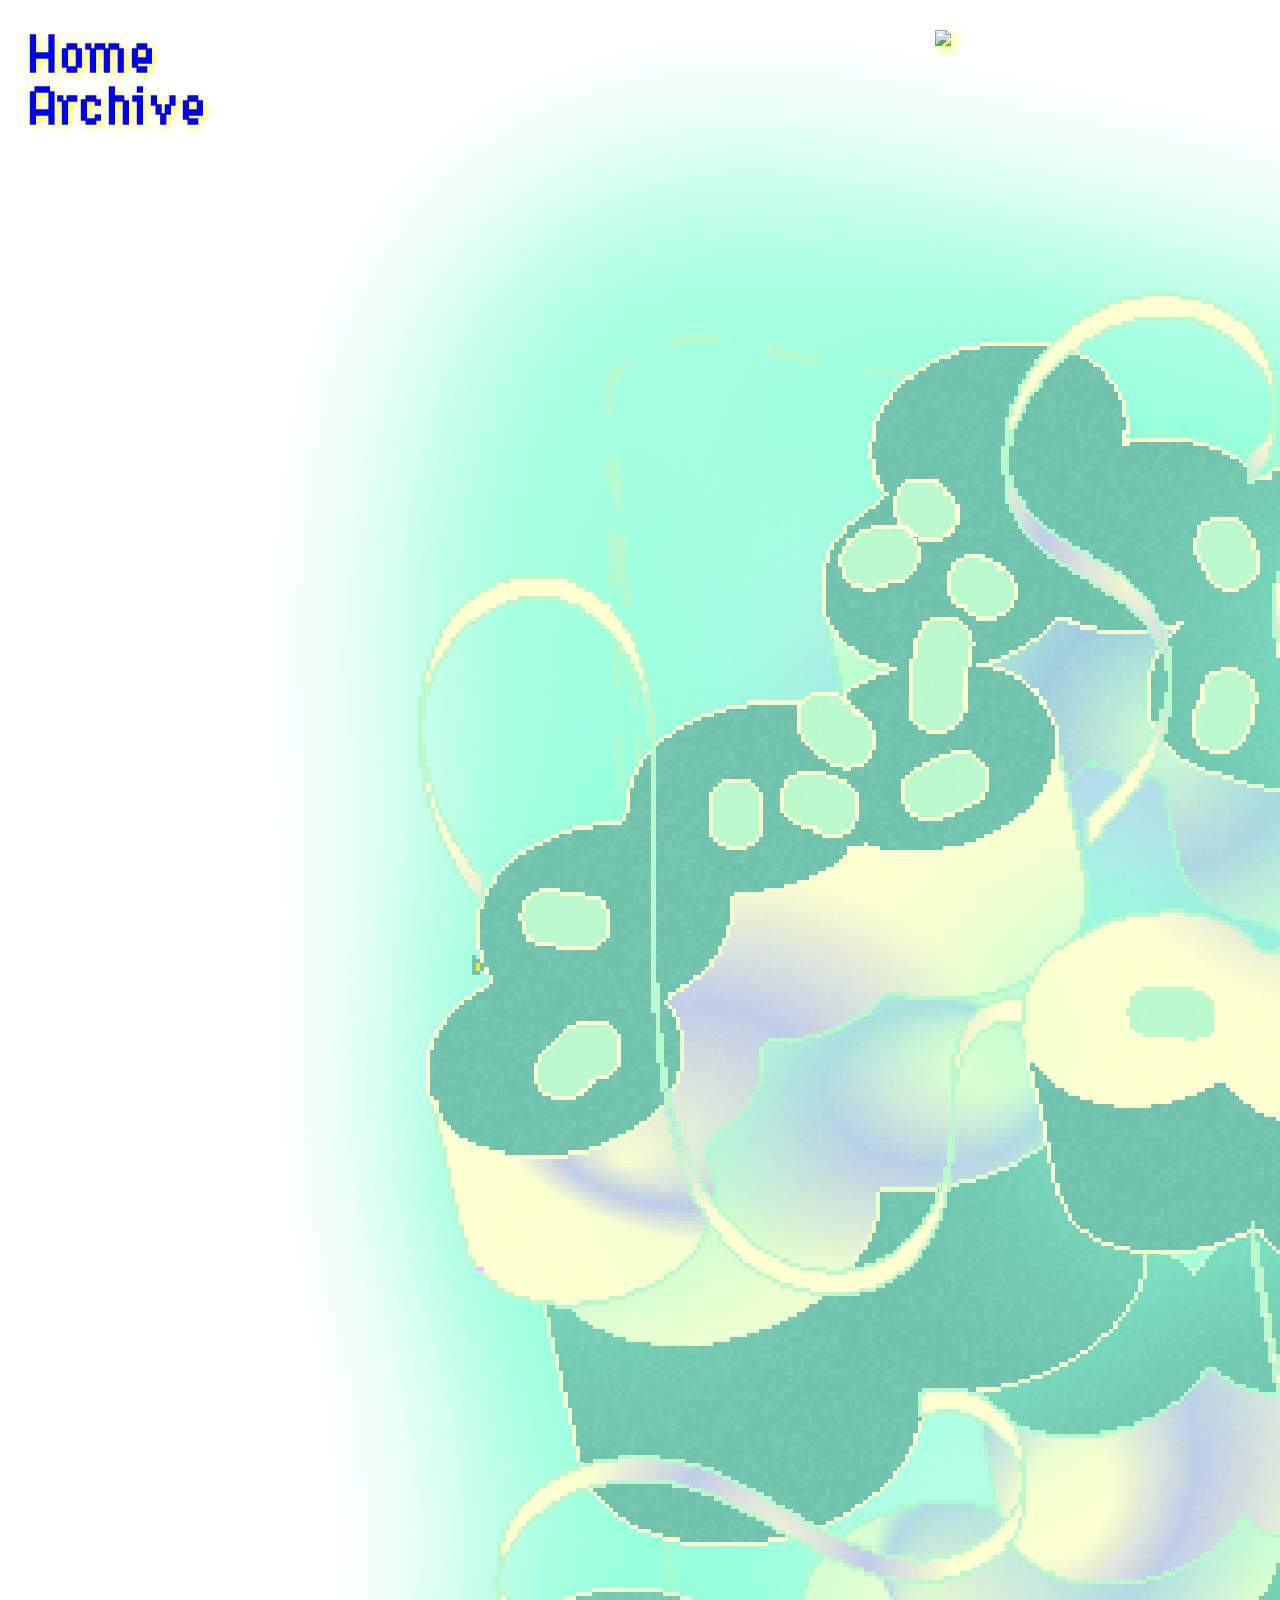
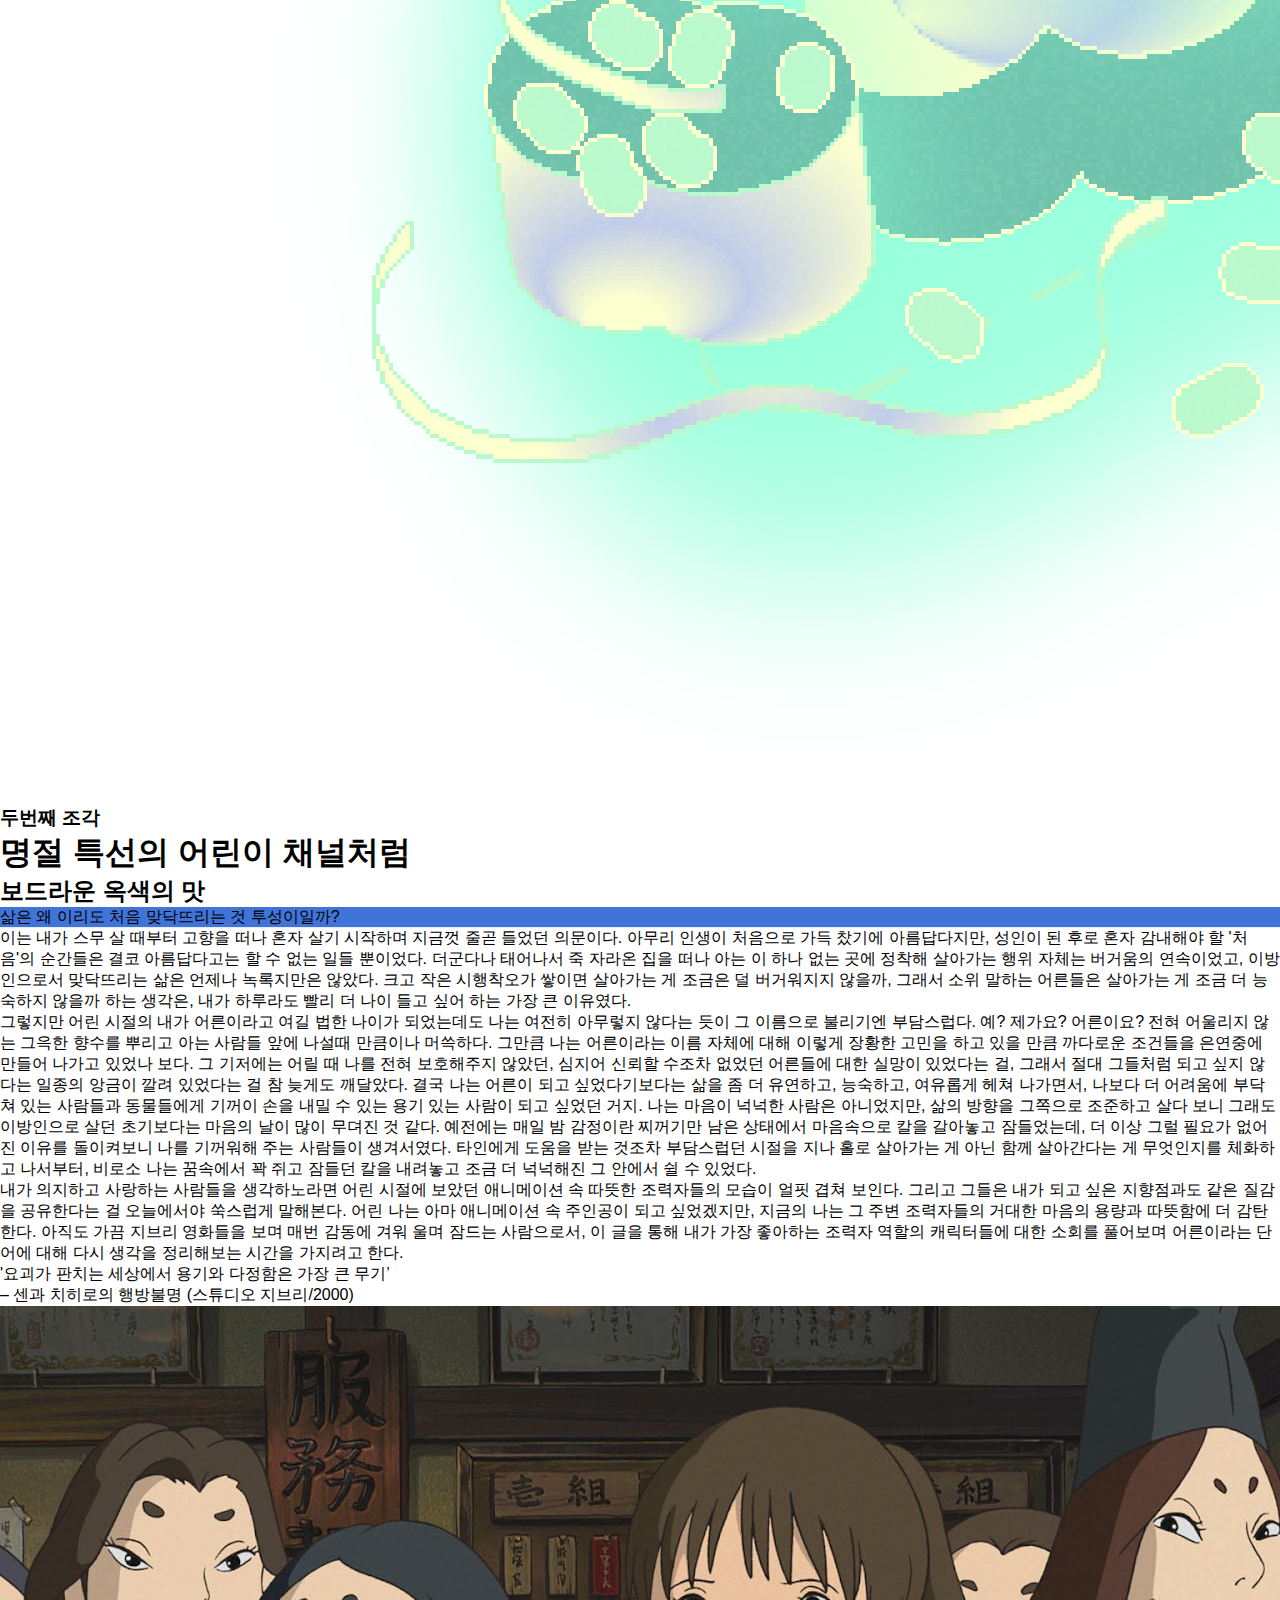
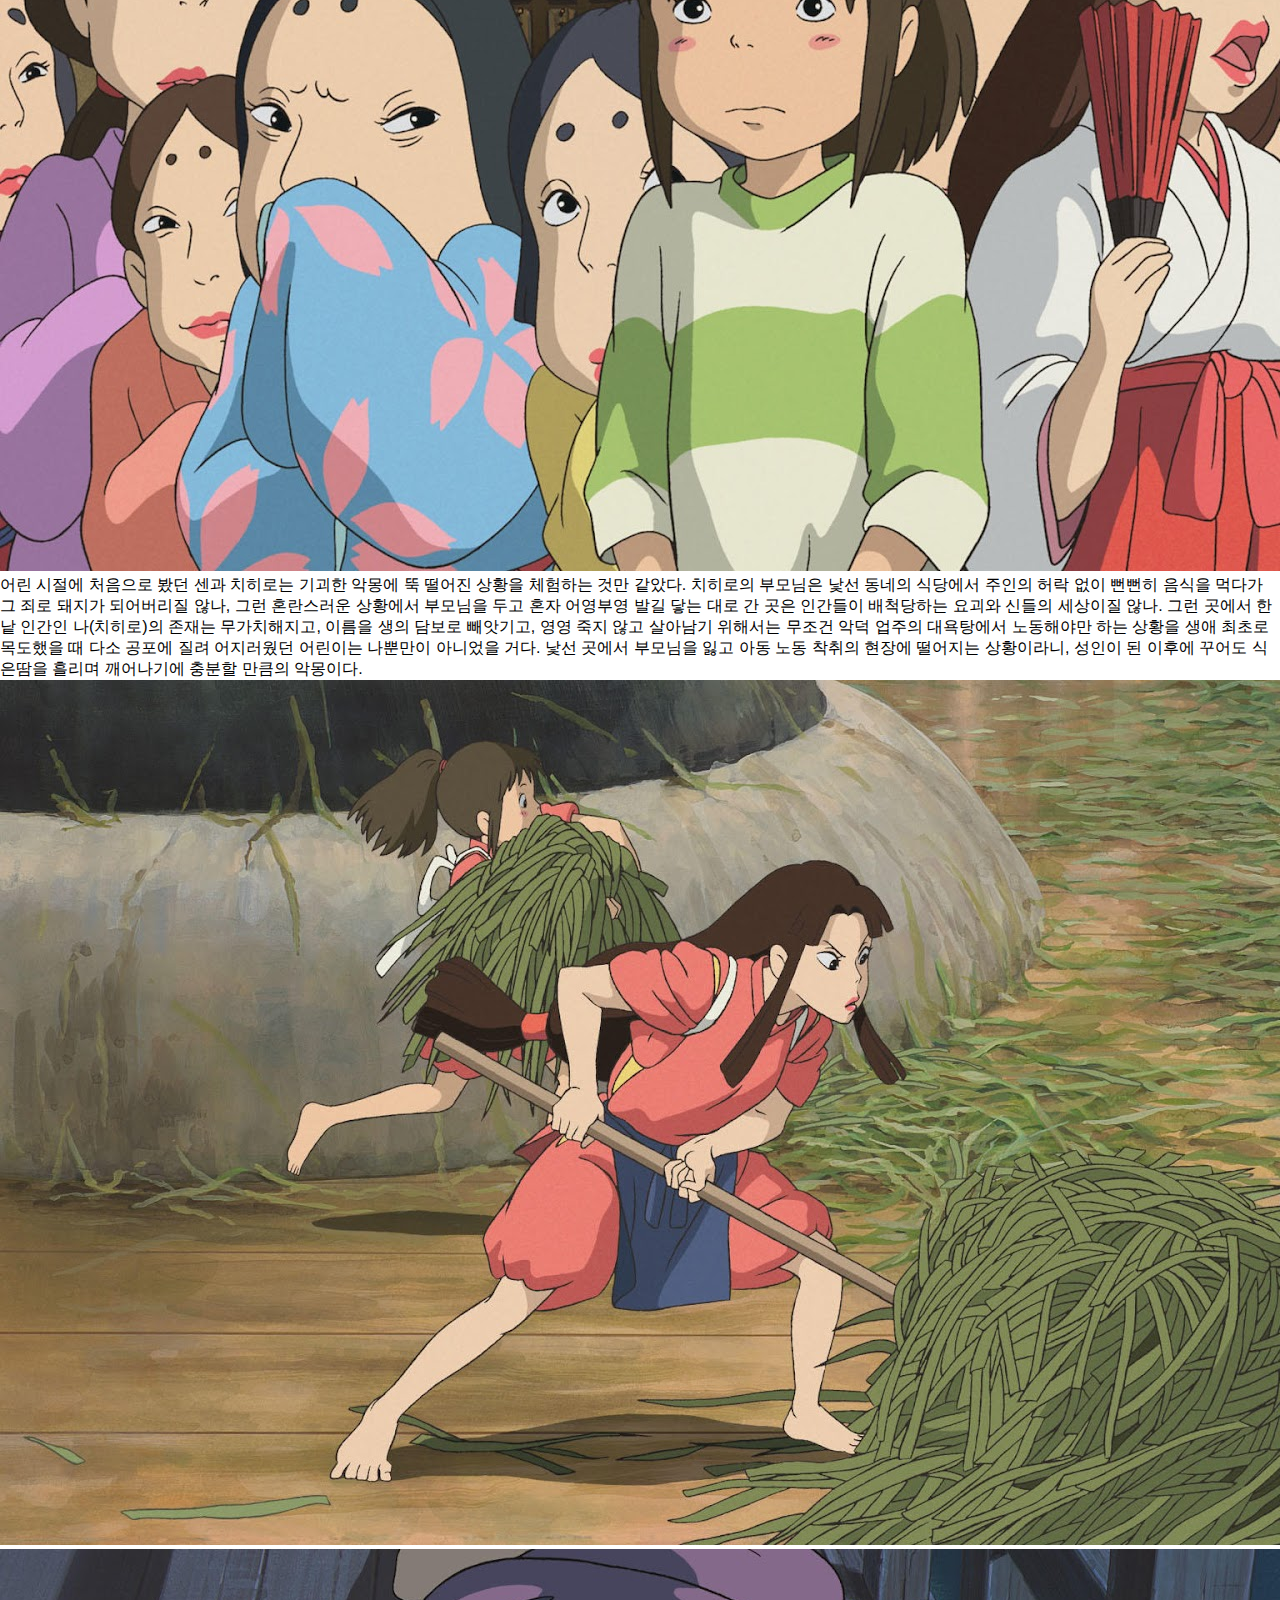
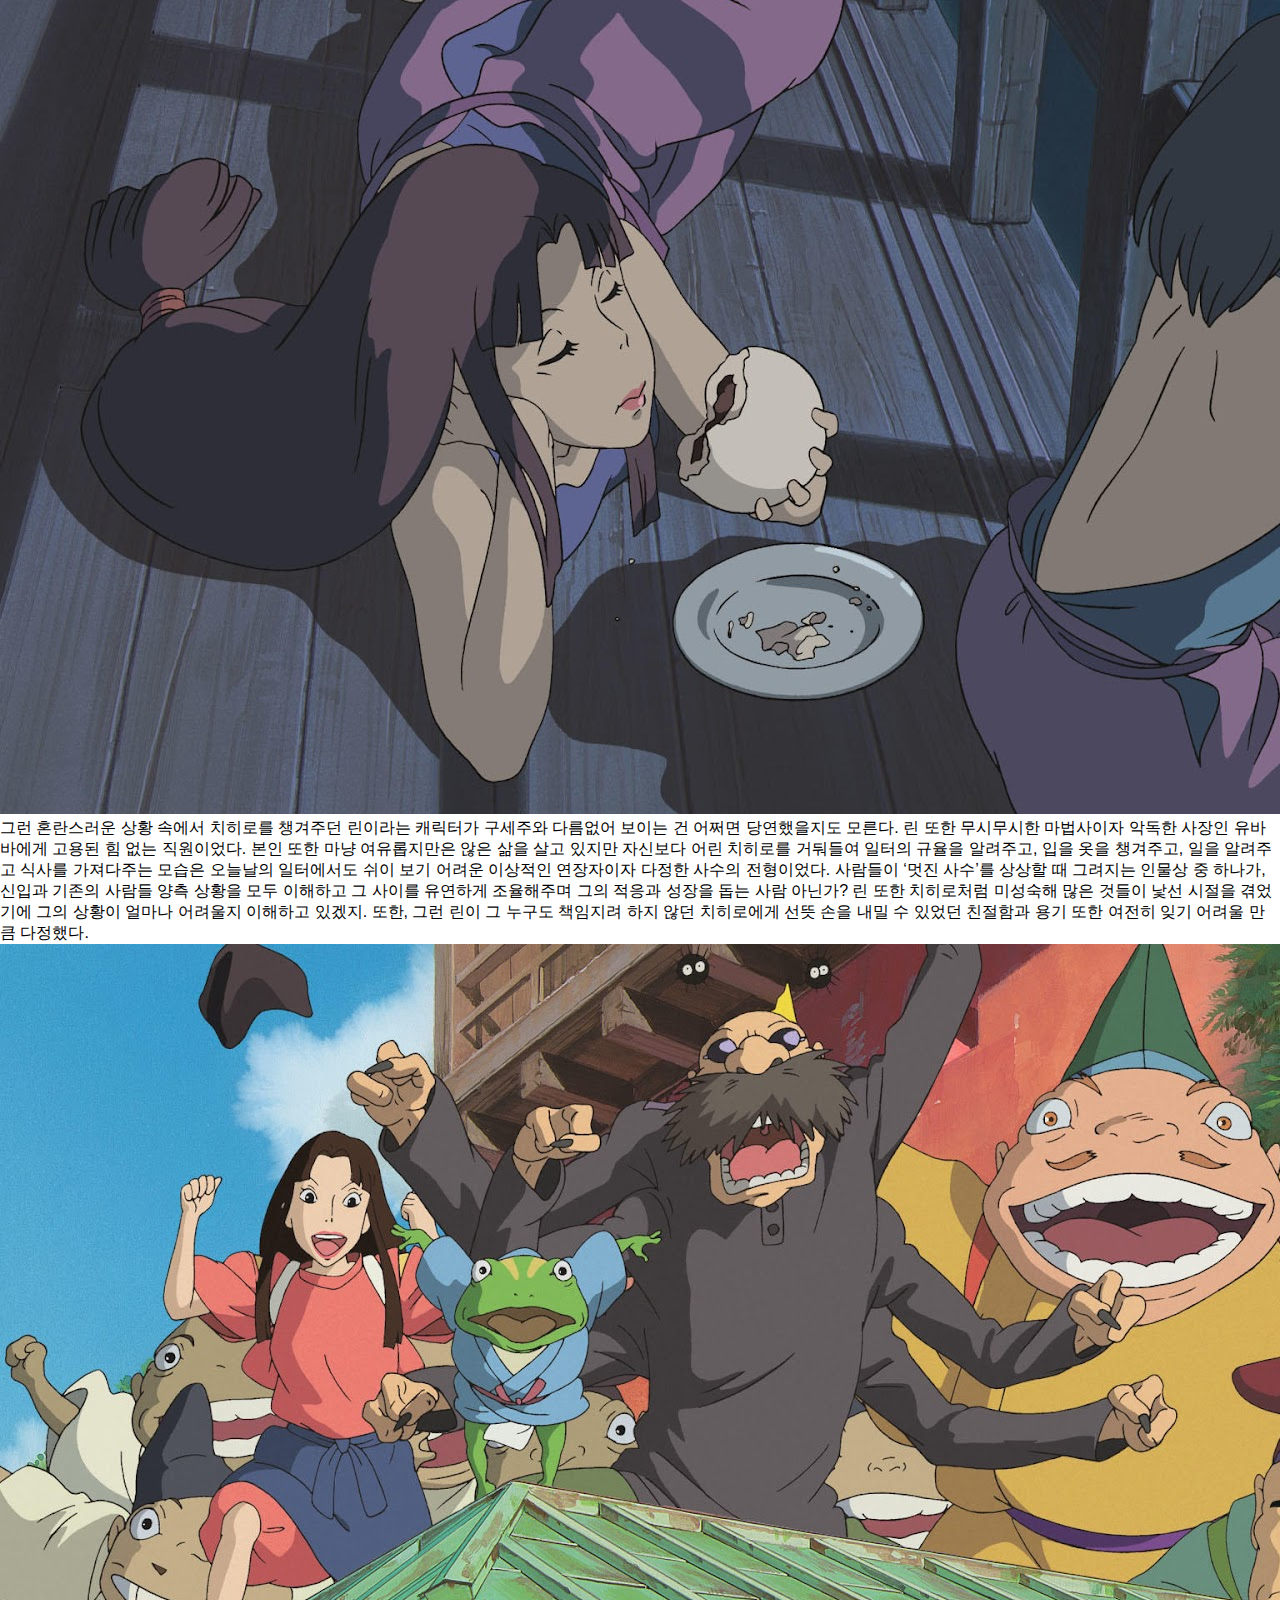
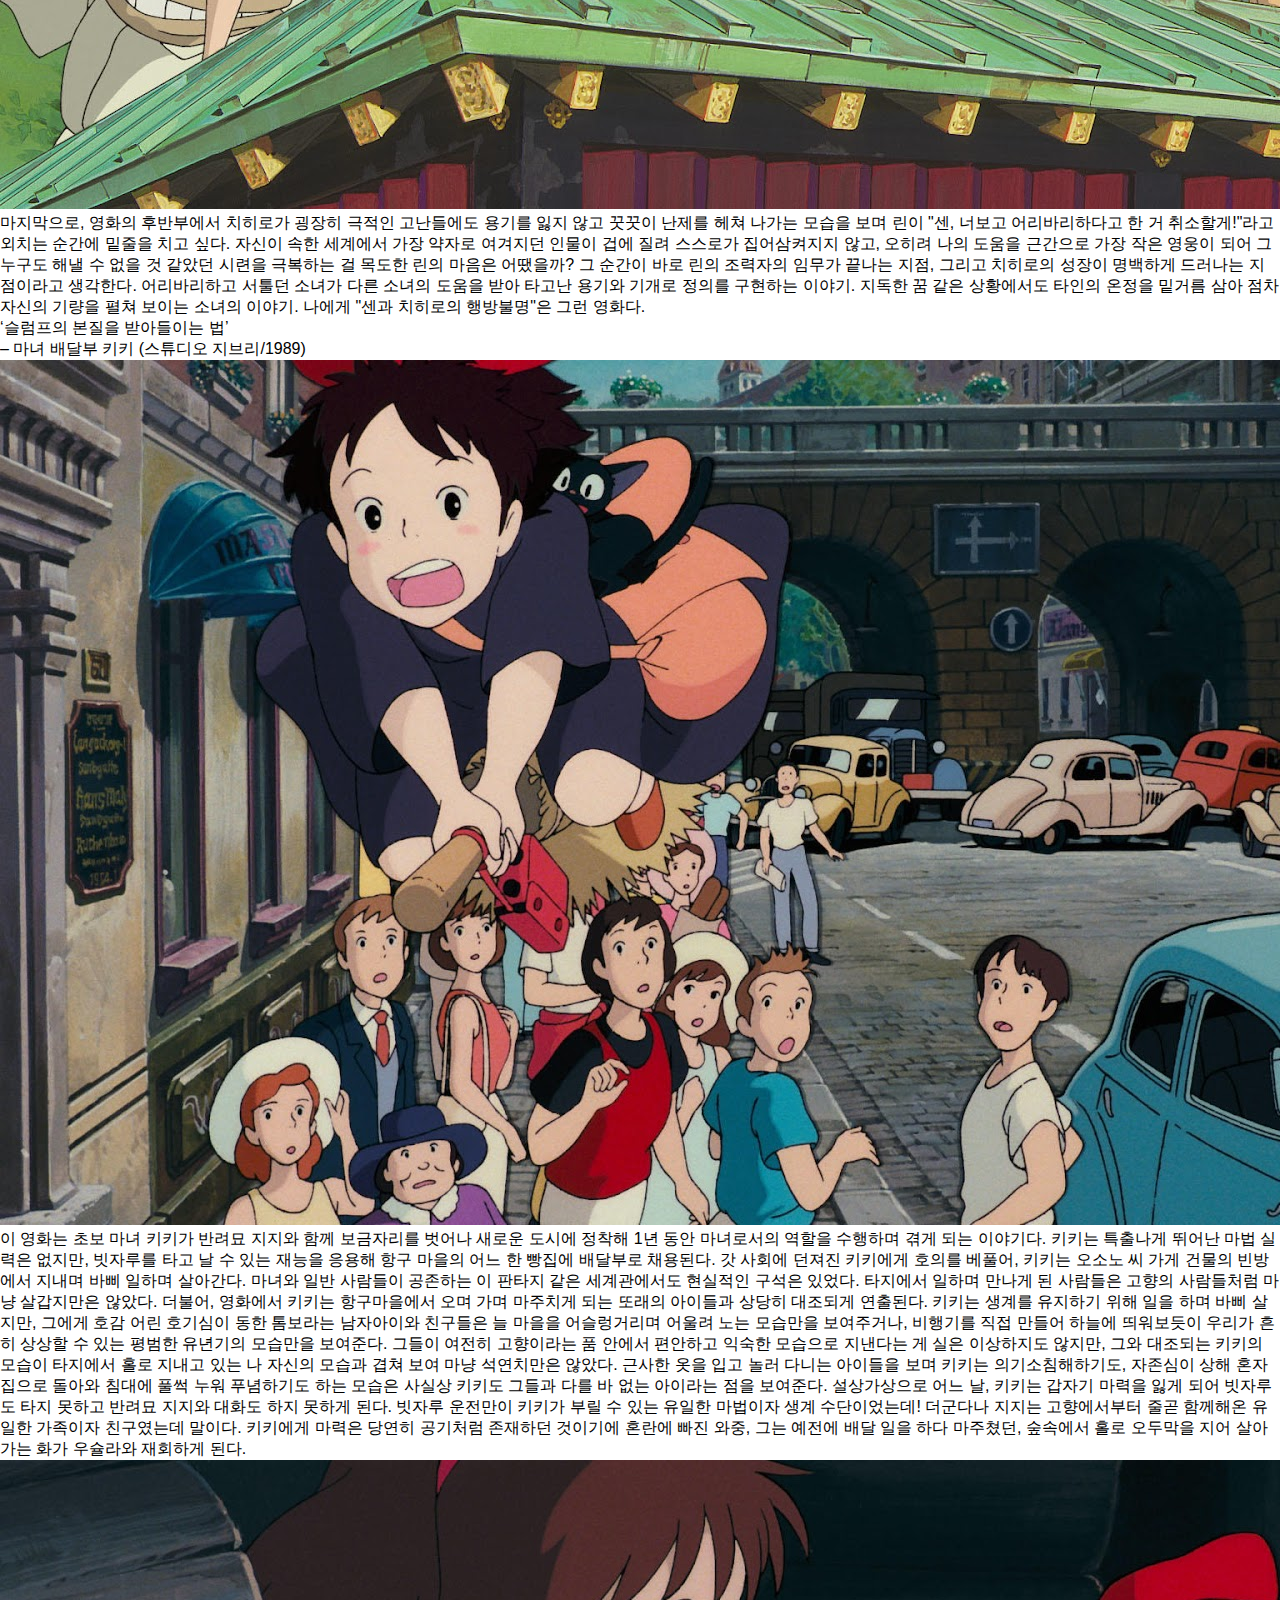
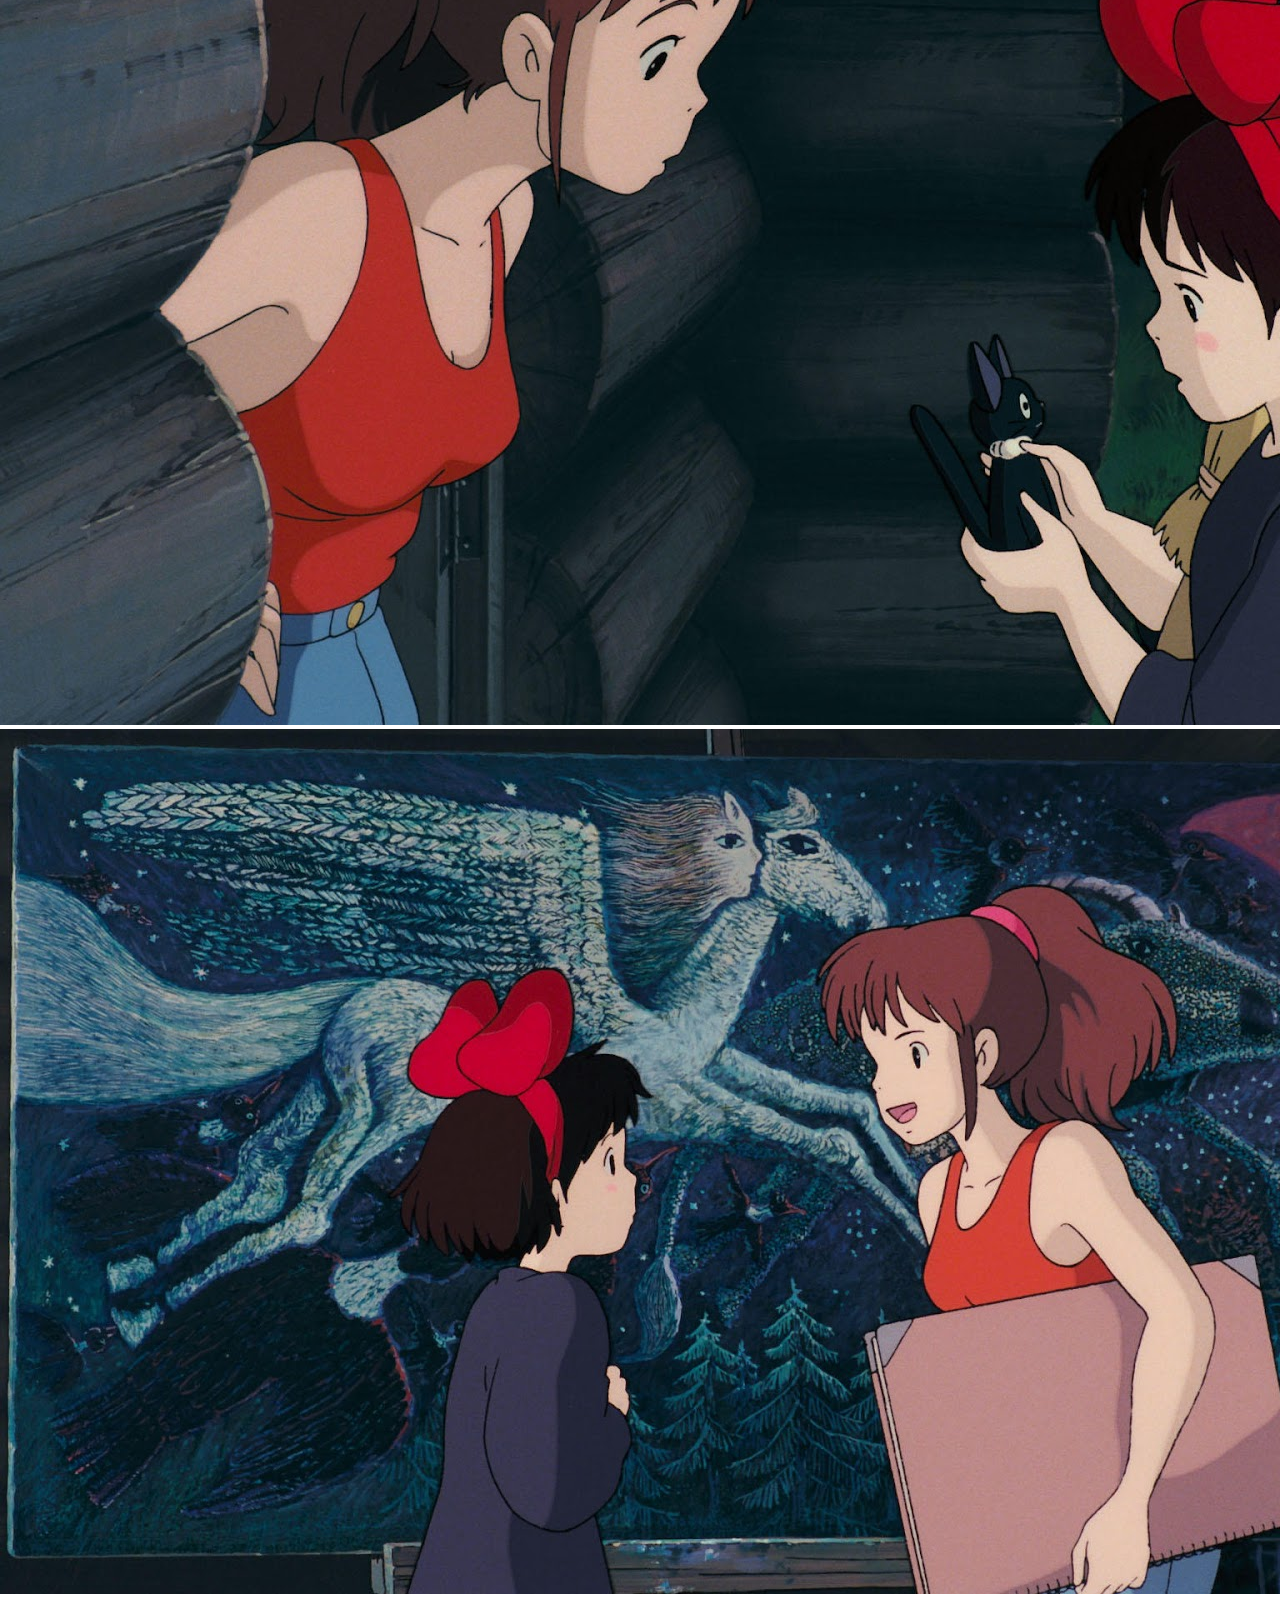
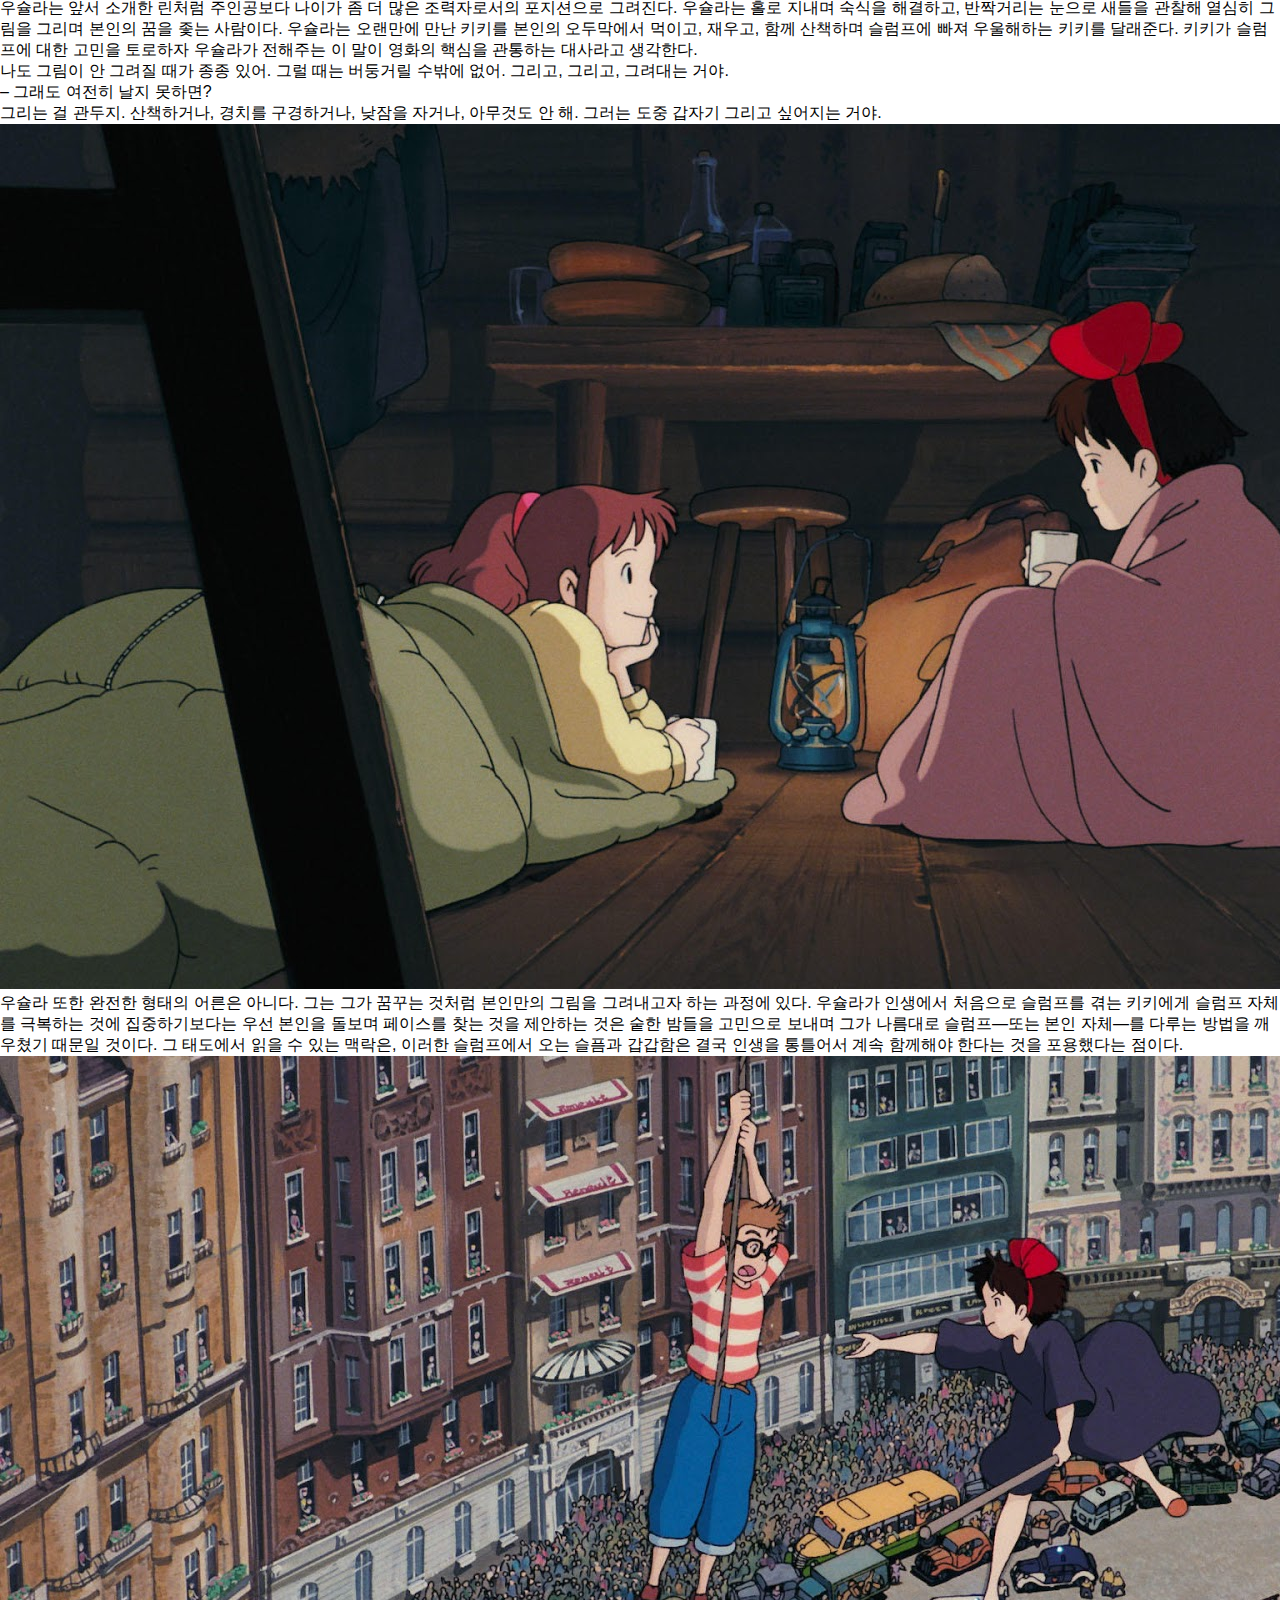
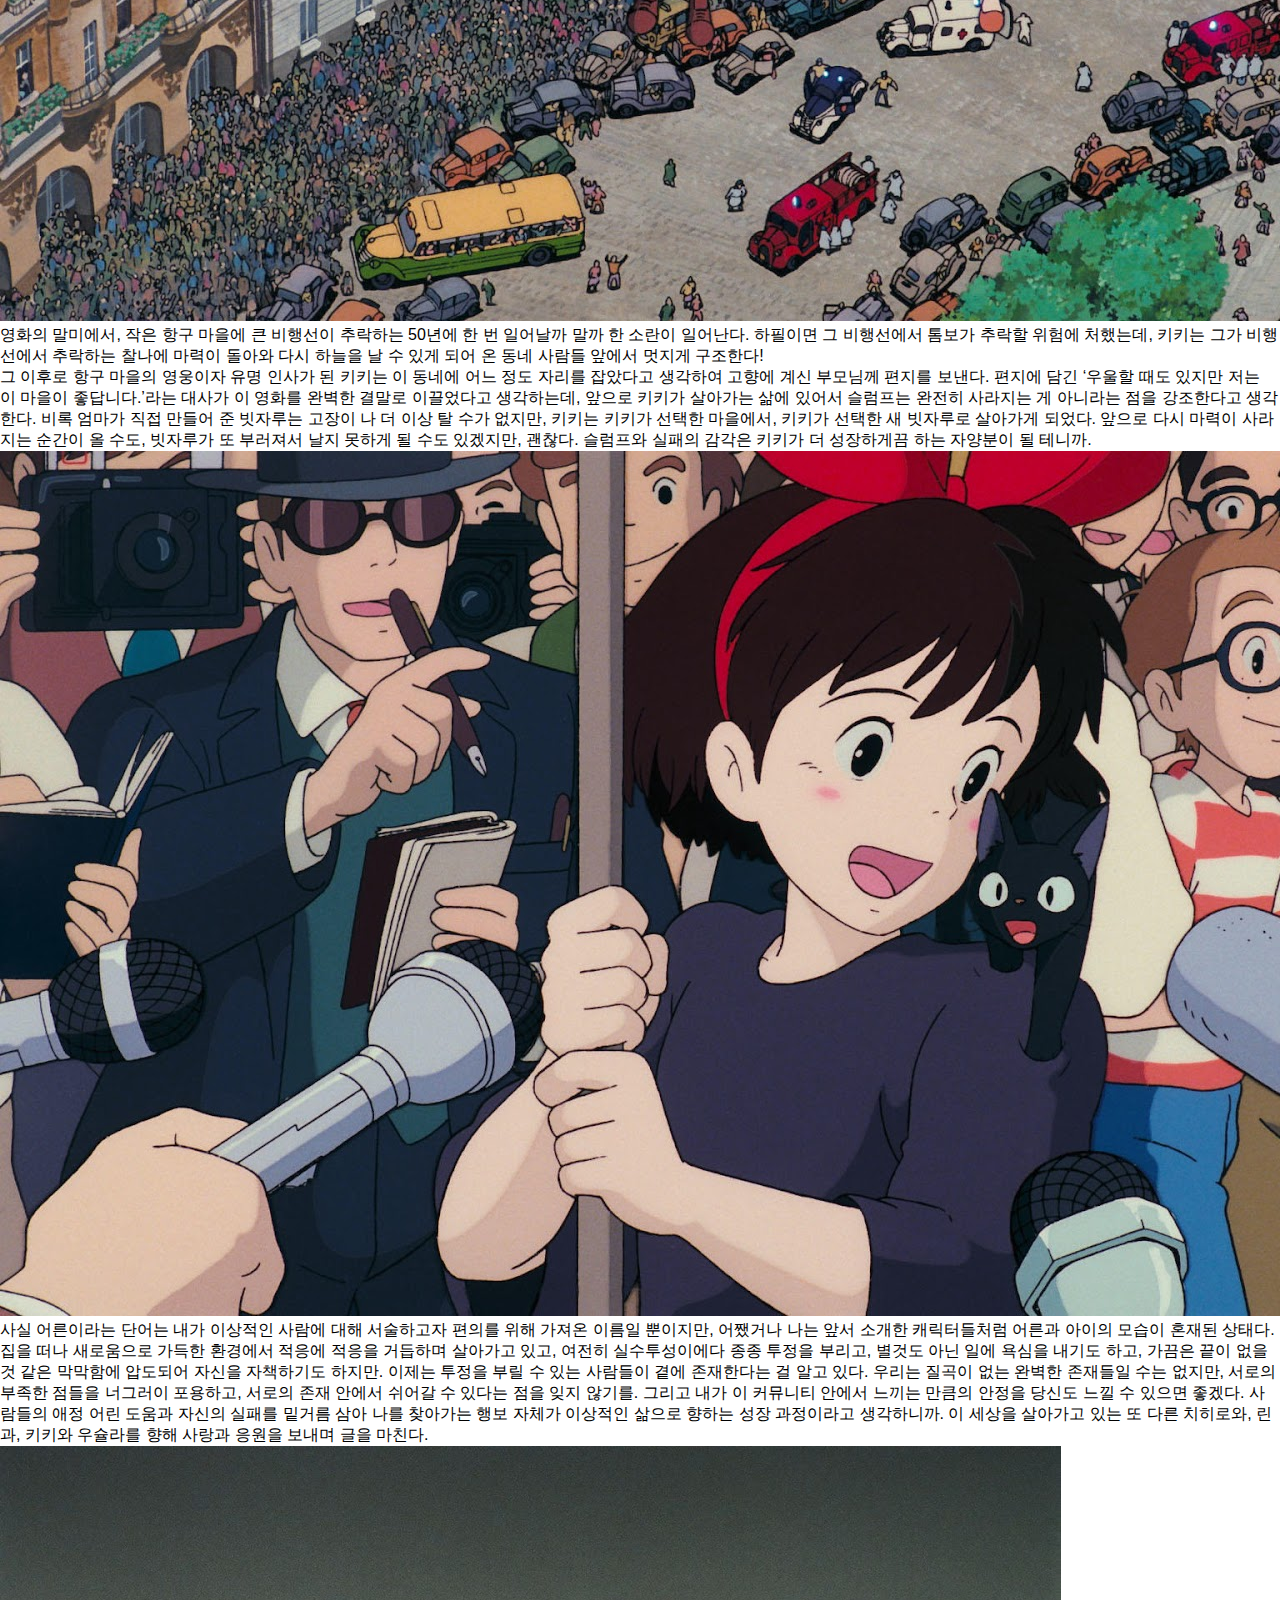
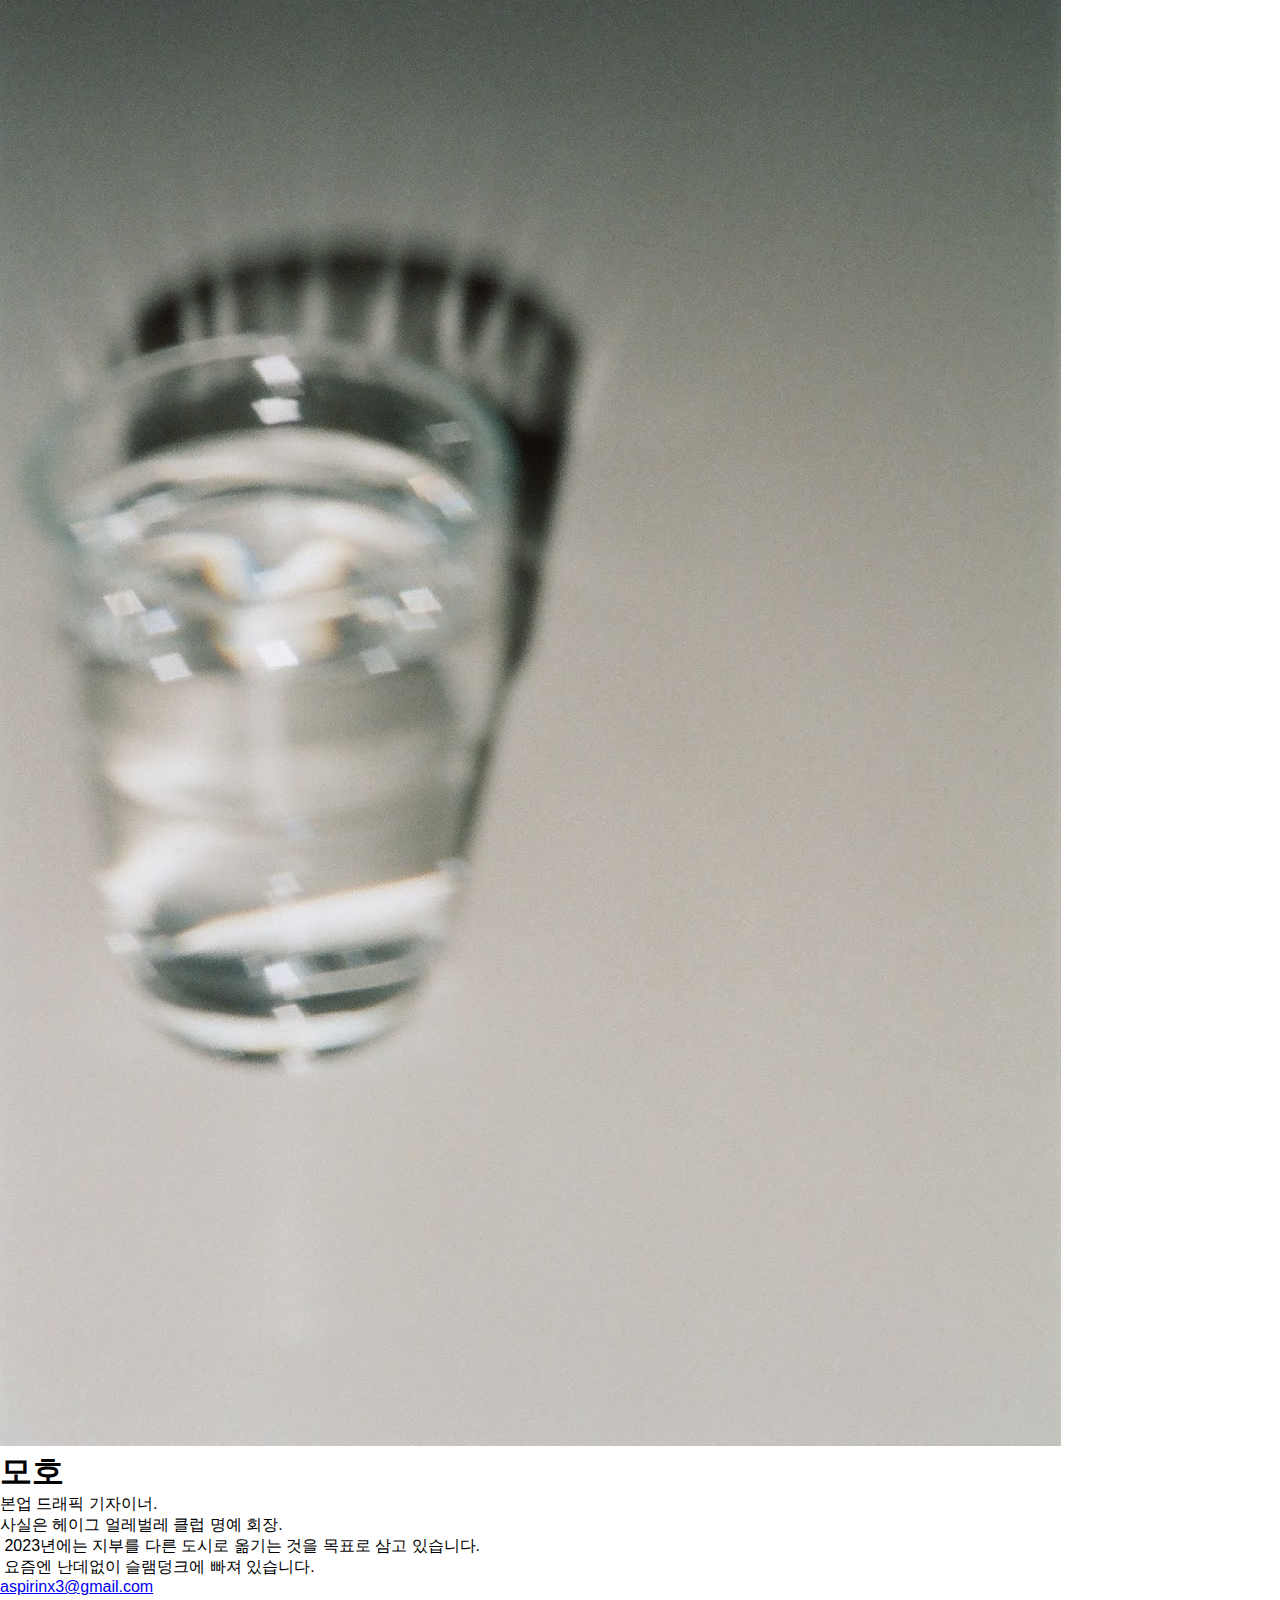
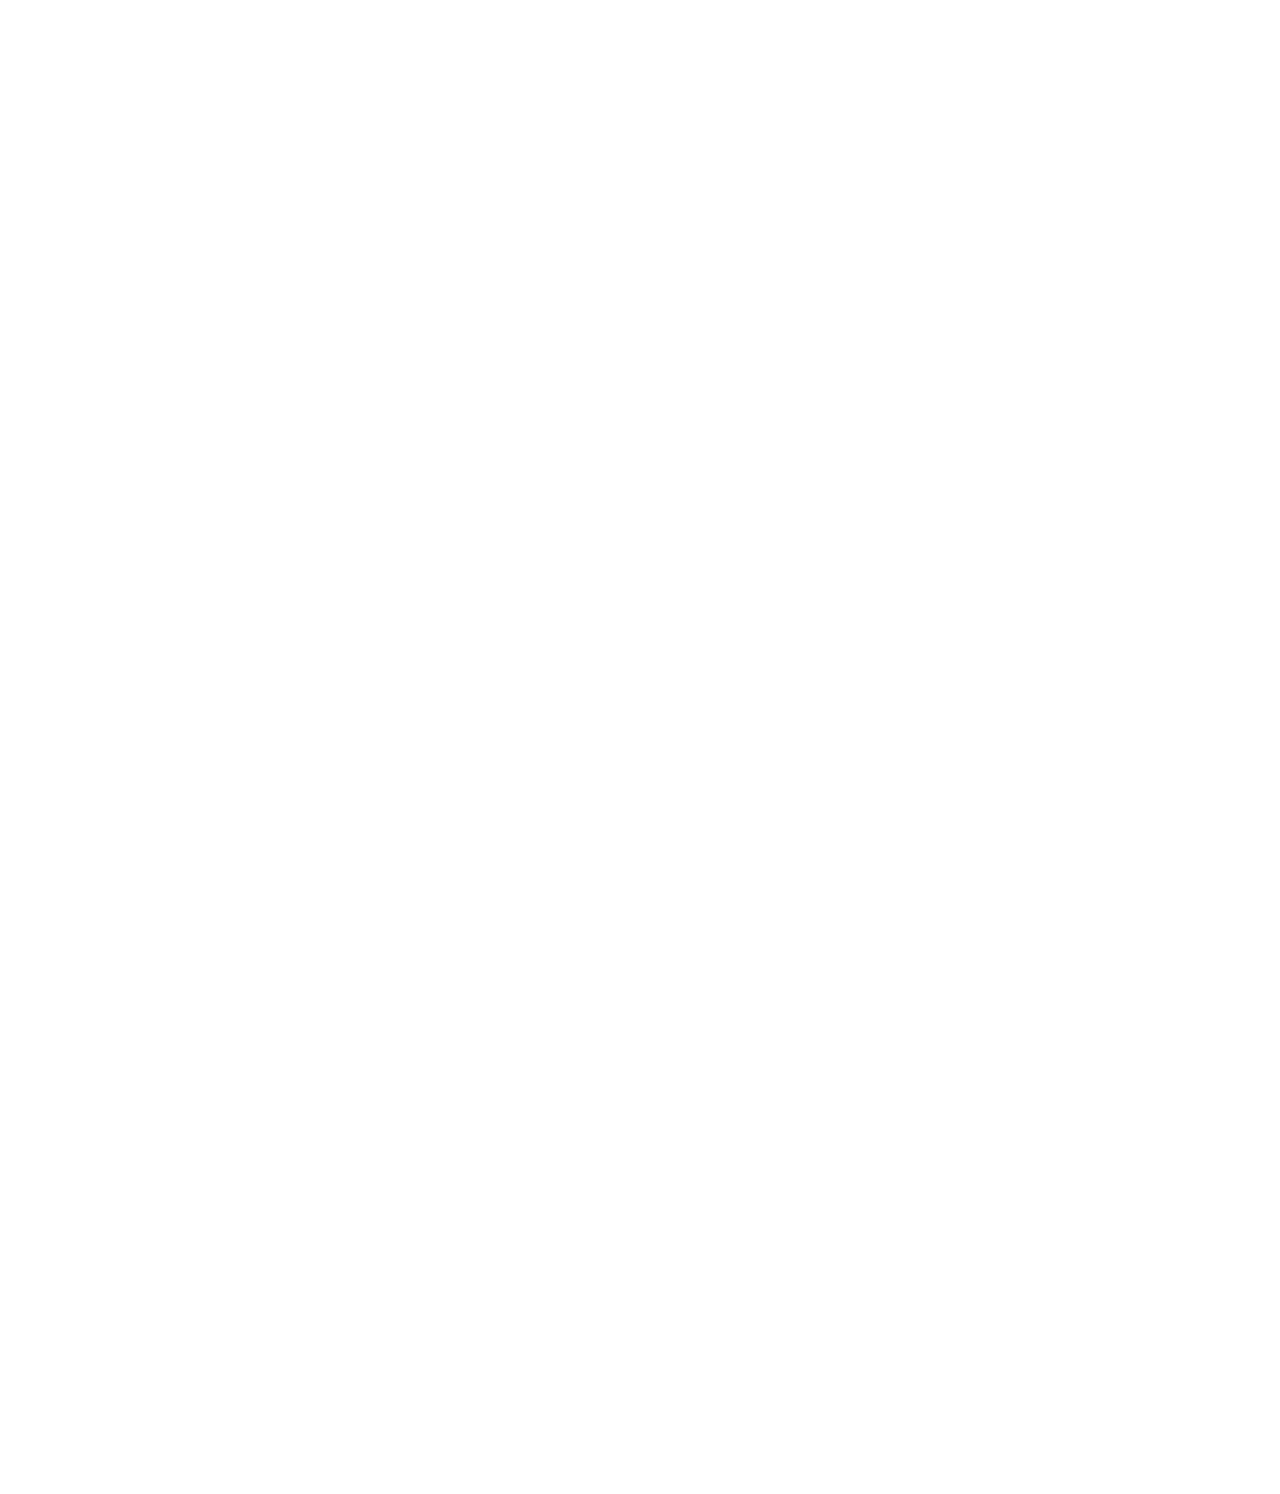
==== commit ea450b29: "Update kids-channel.html" ====
--- a/kids-channel.html
+++ b/kids-channel.html
@@ -9,7 +9,7 @@
   <meta charset="UTF-8">
   <meta name="viewport" content="width=device-width, initial-scale=1">
 
-  <link rel="stylesheet" href="/styles.css" type="text/css">
+  <link rel="stylesheet" href="/style.css" type="text/css">
   <script src="scripts/mainscript.js"></script>
 </head>
 
--- a/style.css
+++ b/style.css
@@ -0,0 +1,958 @@
+*,
+*:before,
+*:after {
+  margin: 0;
+  box-sizing: border-box;
+}
+
+
+@font-face {
+    font-family: 'hydrophiliaiced';
+    src: url('hydrophilia_iced-webfont.woff2') format('woff2'),
+         url('hydrophilia_iced-webfont.woff') format('woff');
+    font-weight: normal;
+    font-style: normal;
+}
+
+@font-face {
+    font-family: 'Pretendard-Variable';
+    src: url('https://cdn.jsdelivr.net/gh/Project-Noonnu/noonfonts_2107@1.1/Pretendard-Regular.woff') format('woff');
+    font-weight: 400 600 800;
+    font-display: swap;
+    font-style: normal;
+}
+
+@font-face {
+    font-family: 'Pretendard-Variable';
+    src: url('https://cdn.jsdelivr.net/gh/Project-Noonnu/noonfonts_2107@1.1/Pretendard-Regular.woff') format('woff');
+    font-weight: 400 600 800;
+    font-display: swap;
+    font-style: normal;
+}
+
+
+@font-face {
+    font-family: 'DOSMyungjo';
+    src: url('media/font/DOSMyungjo.woff') format('woff');
+    font-display: swap;
+    font-style: normal;
+}
+
+body {
+  height: 100%;
+  overflow-x: hidden; /* Hide horizontal scrollbar */
+  
+  font-family: 'Pretendard-Regular', sans-serif;
+  font-size: var(--font-size-m);
+  line-height: var(--line-height);
+  overflow-y: scroll;
+  overflow-x: hidden;
+  margin: 0;
+}
+
+::-webkit-scrollbar {
+  width: 12px;
+  height: 12px;
+}
+::-webkit-scrollbar-button {
+  width: 0px;
+  height: 0px;
+}
+::-webkit-scrollbar-thumb {
+  background: #ffffff;
+  border: 0px dashed #0055ff;
+  border-radius: 50px;
+  -webkit-box-shadow:0 0 6px blue inset;
+}
+::-webkit-scrollbar-thumb:hover {
+  background: #ffffff;
+}
+::-webkit-scrollbar-thumb:active {
+  background: #ffffff;
+}
+::-webkit-scrollbar-track {
+  background: #ffffff;
+  border: 0px none #ffffff;
+  border-radius: 50px;
+}
+::-webkit-scrollbar-track:hover {
+  background: #ffffff;
+}
+::-webkit-scrollbar-track:active {
+  background: #ffffff;
+}
+::-webkit-scrollbar-corner {
+  background: transparent;
+}
+
+::selection {
+  color: #2168D6;
+  background: #F8F270;
+}
+
+/*** home ***/
+
+.plate {
+  background: linear-gradient(0deg, white 20%, #1C60E7 60%);
+  width: -moz-fit-content;
+  padding-top: 0.2em;
+  padding-bottom: 0.5em;
+  text-align: center;
+  color: blue;  
+font-family: hydrophiliaiced;
+font-size: 4vw;
+font-weight: 700;
+font-style: normal;
+line-height: 1.2em;
+  filter: drop-shadow(0px 0px 3px rgba(0, 85, 255, 0.46));
+}
+
+.plate img {
+  width:65%
+}
+
+.opening {
+  background: linear-gradient(0deg, rgba(0,0,0,0) 2%, #4174D9 5%);
+  width: -moz-fit-content;
+  display: flex;
+  justify-content: space-between;
+}
+
+
+.footer-text {
+  position: relative;
+  font-family: 'Pretendard-Regular', sans-serif;
+  z-index: 100;
+  right: 0px;
+  height: 100%;
+  width: 60%;
+  font-size: 20px;
+  line-height: 171%;
+  color: #ffffff;
+  text-align: left;
+  padding-right: 3em;
+  padding-bottom: 3em;
+  padding-top: 3em;
+  word-break: keep-all;
+  float: right;
+  overflow-wrap: normal;
+  font-weight: 400;
+  margin-bottom: 0.8em;
+}
+
+.footer-name {
+  font-family: 'Pretendard-Regular', sans-serif;
+  z-index: 100;
+  right: 0px;
+  height: 100%;
+  width: 60%;
+  font-size: 20px;
+  line-height: 171%;
+  color: #ffffff;
+  text-align: left;
+  text-align: left;
+  padding: 3em;
+  word-break: keep-all;
+  height: 100%;
+  overflow-wrap: normal;
+  font-weight: 400;
+  margin-bottom: 0.8em;
+}
+
+.cakes{
+   background-image: url("https://i.imgur.com/jfkeXOe.png");
+ background-position: center;
+  background-size: cover;
+    background-attachment: fixed;
+    background-repeat:   no-repeat;
+  width: -moz-fit-content;
+  hieght: 100%;
+  padding: 1.2em;
+    position: relative;
+    text-align: 0.2em;
+float: left;
+text-align: center;
+
+}
+
+.cakes img{
+width: 40%;
+text-align: 0.2em;
+
+}
+
+
+.left {
+  position: fixed;
+  z-index: 999;
+  font-size: 4vw;
+  margin-left: 0.5em;
+  margin-top: 30px;
+  color: blue;
+font-family: hydrophiliaiced;
+font-weight: 700;
+font-style: normal;
+  filter: drop-shadow(2px 2px 3px yellow)
+}
+
+.left:hover {
+  position: fixed;
+  z-index: 999;
+  font-size: 4vw;
+  margin-left: 0.5em;
+  margin-top: 30px;
+  color: yellow;
+font-family:  hydrophiliaiced;
+font-weight: 700;
+font-style: normal;
+  filter: drop-shadow(2px 2px 2px blue)
+}
+
+  .right {
+      position: fixed;
+  z-index: 999;
+ right: 0px;
+ width: 25%;
+ margin-right: 25px;
+  margin-top: 30px;
+
+  }
+
+ .right img{
+        width: 100%;
+        position: absolute;
+        left: 0px;
+        top: 0px;
+        filter: drop-shadow(5px 5px 5px rgba(249, 255, 74, 0.86))
+
+    }
+
+    .img-top{
+        display: none;   /* Hide top Image */
+        z-index: 600;
+    }
+
+
+  .right:hover .img-top{
+    display: inline;
+    width: 100%;
+      position: absolute;
+ right: 0px;
+ margin-right: 25px;
+  margin-top: 0px;
+    z-index: 600;
+  }
+
+
+  #id1 {
+  font-size: 2.5vw;
+}
+
+
+[class*=parrot] {
+  position: absolute;
+  height: 2.7em;
+  width: 2.7em;
+  background-repeat: no-repeat;
+  background-size: 100% auto;
+  z-index: 300;
+}
+
+
+.parrot-1 {
+  background-image: url("https://i.imgur.com/RhcFx2c.png");
+}
+
+.parrot-2 {
+  background-image: url("https://em-content.zobj.net/thumbs/120/apple/325/growing-heart_1f497.png");
+}
+
+.parrot-3 {
+  background-image: url("https://i.imgur.com/KNVq7BA.png");
+}
+
+.parrot-4 {
+  background-image: url("https://em-content.zobj.net/thumbs/120/apple/325/star_2b50.png");
+}
+
+.parrot-5 {
+  background-image: url("https://i.imgur.com/RlGqJbG.png");
+}
+
+.parrot-6 {
+  background-image: url("https://em-content.zobj.net/thumbs/120/apple/325/bear_1f43b.png");
+}
+
+.parrot-7 {
+  background-image: url("https://i.imgur.com/ihLG0Xl.png");
+}
+
+.parrot-8 {
+  background-image: url("https://em-content.zobj.net/thumbs/120/apple/325/sparkling-heart_1f496.png");
+}
+
+.parrot-9 {
+  background-image: url("https://i.imgur.com/5XEeEf5.png");
+}
+
+.parrot-10 {
+  background-image: url("https://em-content.zobj.net/thumbs/120/apple/325/shortcake_1f370.png");
+}
+
+.parrot-11 {
+  background-image: url("https://em-content.zobj.net/thumbs/120/apple/325/cupcake_1f9c1.png");
+}
+
+
+
+@media only screen and (max-width: 700px) {
+  body {
+  overflow-x: hidden; /* Hide horizontal scrollbar */
+    display: flex;
+flex-direction: column;
+
+  }
+
+  ::-webkit-scrollbar {
+    display: none;
+}
+
+
+[class*=parrot] {
+  position: absolute;
+  height: 1.8em;
+  width: 1.8em;
+  background-repeat: no-repeat;
+  background-size: 100% auto;
+  z-index: 300;
+}
+
+.left {
+  font-size: 7vw;
+  margin-left: 1em;
+}
+
+.left:hover {
+  font-size: 7vw;
+margin-left: 1em;
+}
+
+.plate {
+    width: -moz-fit-content;
+  padding-top: 0.5em;
+  padding-bottom: 1em;
+  font-size: 6vw;
+
+
+}
+
+.plate img {
+  width:95%
+
+}
+
+.opening {
+  background: linear-gradient(0deg, rgba(0,0,0,0) 2%, #4174D9 5%);
+  width: -moz-fit-content;
+    display: flex;
+flex-direction: column;
+padding-top: 1em;
+  justify-content: space-between;
+}
+
+.footer-text {
+  width: 100%;
+   font-size: 4vw;
+    line-height: 8vw;
+      color: #ffffff;
+      margin-top: -1em;
+      margin-left: 2em;
+
+}
+
+  #id1 {
+  font-size: 5vw;
+}
+
+.footer-name {
+  margin-left: 1.7em;
+
+}
+
+.right {
+  width: 30%;
+  margin-right: 1.3em;
+}
+
+.cakes img{
+width: 97%;
+text-align: 0.2em;
+
+}
+
+.cakes{
+   background-image: url("plate_white_mobile.png");
+ background-position: center;
+
+    background-attachment: fixed;
+    background-repeat:   no-repeat;
+    overflow-y: scroll;
+    min-height: 1000px;
+}
+  
+/*** posts ***/
+
+.work {
+  height: auto;
+  width: 600px;
+  display: block;
+  margin-left: auto;
+  margin-right: auto;
+  word-break: keep-all;
+}
+
+
+.work > p{
+  width: auto;
+  margin-right: auto;
+  color: #FCFFCE;
+  text-align: left;
+  display: inline-block;
+  font-size: 20px;
+  line-height: 171%;
+  word-break: keep-all;
+  display: flex;
+  font-weight: 400;
+  margin-bottom: 0.8em;
+}
+
+.work > p.opening {
+  font-weight: 600;
+  color: #FCFFCE;
+  word-break: keep-all;
+}
+
+.work > p.bigger {
+  font-weight: 600;
+  font-size: 24px;
+  line-height: 171%;
+  color: #FCFFCE;
+  word-break: keep-all;
+  margin-bottom: 0;
+  margin-top: 40px;
+}
+
+.work > p.sub {
+  font-weight: 600;
+  font-size: 21px;
+  line-height: 171%;
+  color: #FCFFCE;
+  word-break: keep-all;
+  margin-bottom: 0;
+}
+
+.work > p.underline{
+  font-size: 20px;
+  text-decoration: underline wavy;
+  line-height: 171%;
+  word-break: keep-all;
+  display: flex;
+  font-weight: 400;
+}
+
+.work > p.slider__txt{
+  font-size: 20px;
+  word-break: keep-all;
+}
+  
+h2 {
+    font-size: 16px;
+    line-height: 160%;
+    word-break: keep-all;
+    display: block;
+    font-weight: 600;
+    text-align: center;
+    color: #34B190;
+    background-color: #FCFFCE;
+    border-radius: 25px;
+    padding: 5px;
+    width: 145px;
+    margin-left: auto;
+    margin-right: auto;
+    margin-bottom: 60px;
+}
+
+h3 {
+    font-size: 16px;
+    line-height: 160%;
+    word-break: keep-all;
+    display: block;
+    font-weight: 600;
+    text-align: center;
+    color: #FCFFCE;
+
+    text-decoration: underline wavy;
+    border-radius: 25px;
+    padding: 5px;
+    width: 145px;
+    margin-left: auto;
+    margin-right: auto;
+    margin-bottom: 20px;
+}
+
+.work > img {
+    position: relative;
+    display: block;
+    place-items: center;
+    height: auto;
+    width: 100%;
+    margin: auto;
+    z-index: 90;
+    border: 2px solid #F4FFCE;
+    border-radius: 113px;
+    margin: 40px 0 40px 0;
+}
+
+div{
+  margin-bottom: 30px;
+}
+
+
+h1 {
+    font-family: 'DOSMyungjo', serif;
+    font-weight: 700;
+    font-size: 36px;
+    line-height: 43px;
+    display: block;
+    text-align: center;
+    color: #FCFFCE;
+    margin-bottom: 60px;
+}
+
+.resume-content {
+    margin: 1em 0 2em 0;
+    list-style: none;
+}
+
+.resume-content-item {
+    font-size: var(--font-size-m);
+    line-height: calc(var(--line-height) * 1.7);
+    padding-left: 10em;
+    padding-right: auto;
+}
+
+#resume > article:last-of-type > .resume-content {
+    margin-bottom: 0;
+}
+
+#main{
+  width: auto;
+  height: 100vh;
+  background-color: #34B190;
+  display: flex;
+  justify-content: center;
+  padding: 0;
+  overflow: hidden;
+  margin: auto;
+}
+
+img {
+    position: relative;
+    display: block;
+    place-items: center;
+    height: auto;
+    width: 50%;
+    margin: auto;
+    z-index: 90;
+}
+
+.profile {
+  height: auto;
+  width: 45%;
+  display: block;
+  margin-left: auto;
+  margin-right: auto;
+  word-break: keep-all;
+  align-items: center;
+  margin-top: 200px;
+}
+
+  .profile > h1{
+    font-size: 16px;
+    line-height: 171%;
+    word-break: keep-all;
+    display: block;
+    font-weight: 600;
+    text-align: center;
+    color: #FCFFCE;
+    margin: 20px 0 20px 0;
+  }
+
+  .profile > p{
+    font-size: 16px;
+    line-height: 171%;
+    word-break: keep-all;
+    display: block;
+    font-weight: 400;
+    text-align: center;
+    color: #FCFFCE;
+  }
+
+  .profile > p.underline{
+    font-size: 16px;
+    line-height: 171%;
+    word-break: keep-all;
+    display: block;
+    font-weight: 400;
+    text-align: center;
+    color: #FCFFCE;
+    text-decoration: underline;
+    margin-top: 20px;
+  }
+
+  .profile > img{
+    position: relative;
+    display: block;
+    place-items: center;
+    height: auto;
+    width: 30%;
+    margin: auto;
+    z-index: 90;
+    border: 2px solid #F4FFCE;
+    border-radius: 80px;
+  }
+
+
+/*horizontal slide css code*/
+
+  .work.j > p {
+    display: block;
+    white-space: normal;
+  }
+
+  .section input[id*="slide"]{
+    display:none;
+  }
+
+  .section .slidewrap {
+    max-width: 100%;
+    margin:0 auto;
+    overflow: hidden;
+  }
+
+  .section .slidelist{
+    white-space: nowrap;
+    font-size:0;
+  }
+
+  .section .slidelist > li{
+    display: inline-block;
+    vertical-align: middle;
+    width: 100%;
+    transition: all .5s;
+  }
+
+  .section .slidelist > li > a{
+    display: block;
+  }
+
+  .section .slidelist > li > a img{
+    width: 50%;
+  }
+
+  .section .slidelist label{
+    position: absolute;
+    z-index: 10;
+    top: 50%;
+    transform: translateY(-50%);
+    padding: 50px;
+    cursor: pointer;
+  }
+
+  .section .slidelist .left{
+    left: 0;
+    background: url("https://i.imgur.com/8QI4dfr.png") center center / 50% no-repeat;
+  }
+
+  .section .slidelist .right{
+    right: 0;
+    background: url("https://i.imgur.com/XAldSvO.png") center center / 50% no-repeat;
+  }
+
+  .section [id="slide01"]:checked ~ .slidewrap .slidelist > li {transform:translateX(0%);}
+  .section [id="slide02"]:checked ~ .slidewrap .slidelist > li {transform:translateX(-100%);}
+  .section [id="slide03"]:checked ~ .slidewrap .slidelist > li {transform:translateX(-200%);}
+  .section [id="slide04"]:checked ~ .slidewrap .slidelist > li {transform:translateX(-300%);}
+  .section [id="slide05"]:checked ~ .slidewrap .slidelist > li {transform:translateX(-400%);}
+
+
+iframe {
+  position: relative;
+  display: grid;
+  place-items: center;
+  width: 50%;
+  margin: auto;
+  transition: width 1s linear;
+  z-index: 90;
+  margin-bottom: 100px;
+}
+
+a:link {
+  color : white;
+  text-decoration: none;
+}
+a:visited {
+  color : white;
+  text-decoration: none;
+}
+
+a:active {
+  color : white;
+  text-decoration: none;
+}
+
+footer{
+  bottom:0;
+  width:100%;
+  height: auto;
+  padding-bottom: 50px;
+  padding-top: 50px;
+  display: flex;
+  justify-content: space-between;
+  filter: drop-shadow(0px 0px 5px #FFFFFF);
+  gap: 70%;
+}
+
+footer > #arrow > a{
+  display: flex;
+  flex-direction: row;
+  flex: 1;
+  justify-content: space-between;
+  align-items: stretch;
+  align-content: space-between;
+  flex-wrap: wrap;
+}
+
+/****PAGES****/
+
+/*annu*/
+
+body.annu {
+  background-color: #242424;
+}
+
+.annu > h1{
+  color: #FFEE59;
+}
+
+.annu > h2{
+  color: #242424;
+  background-color: #FFEE59;
+}
+
+.annu > h3{
+  color: #FFEE59;
+}
+
+.annu > p{
+  color: #FFEE59;
+}
+
+.annu > .profile > p{
+  color: #FFEE59;
+}
+
+.annu > .profile > h1{
+  color: #FFEE59;
+}
+
+.annu > .profile > img{
+  border: 2px solid #FFEE59;
+}
+
+/*jinsim*/
+
+body.jinsim {
+  background-color: #A88CDA;
+}
+
+.jinsim > h1{
+  color: #69FFA5;
+}
+
+.jinsim > h2{
+  color: #A88CDA;
+  background-color: #69FFA5;
+}
+
+.jinsim > h3{
+  color: #69FFA5;
+}
+
+.jinsim > p{
+  color: #69FFA5;
+}
+
+.jinsim > .profile > p{
+  color: #69FFA5;
+}
+
+.jinsim > .profile > h1{
+  color: #69FFA5;
+}
+
+.jinsim > .profile > img{
+  border: 2px solid #69FFA5;
+}
+
+/*j*/
+
+body.j {
+  background-color: #006496;
+}
+
+.j > h1{
+  color: #F4FFCE;
+}
+
+.j > h2{
+  color: #006496;
+  background-color: #F4FFCE;
+}
+
+.j > h3{
+  color: #F4FFCE;
+}
+
+.j > p{
+  color: #F4FFCE;
+  width: 600px;
+}
+
+.j > .profile > p{
+  color: #F4FFCE;
+}
+
+.j > .profile > h1{
+  color: #F4FFCE;
+}
+
+.j > .profile > img{
+  border: 2px solid #F4FFCE;
+}
+
+
+@media ( max-width: 768px ) {
+
+
+  .work {
+    height: auto;
+    width: 85%;
+    display: block;
+    margin-left: auto;
+    margin-right: auto;
+    word-break: keep-all;
+  }
+
+  .profile > img{
+    position: relative;
+    display: block;
+    place-items: center;
+    height: auto;
+    width: 80%;
+    margin: auto;
+    z-index: 90;
+    border: 2px solid #F4FFCE;
+    border-radius: 80px;
+  }
+
+  img {
+      position: relative;
+      display: block;
+      place-items: center;
+      height: auto;
+      width: 30%;
+      margin: auto;
+      z-index: 90;
+  }
+
+  .logo-image{
+     overflow: hidden;
+     display: block;
+     position: absolute;
+     width: 320px;
+     height: 70px;
+     filter: drop-shadow(0px 0px 5px #FFFFFF);
+     margin-left: 0;
+  }
+
+  nav {
+      position: fixed;
+      top: 23px;
+      width: 300px;
+      height: 67px;
+      z-index: 100;
+      place-items: center;
+      margin-left: auto;
+      margin-right: auto;
+      display: block;
+  }
+
+  nav > ul > li > a{
+        flex:1;
+        display: block;
+        color: white;
+        font-size: 30px;
+        text-shadow: 0 0 3px #FFFFFF;
+        font-family: 'Hydrophilia Iced', sans-serif;
+        text-align: center;
+      }
+
+      footer{
+        bottom:0;
+        width:100%;
+        height: auto;
+        padding-bottom: 20px;
+        padding-top: 50px;
+        display: flex;
+        justify-content: space-between;
+        filter: drop-shadow(0px 0px 5px #FFFFFF);
+        gap: 50%;
+      }
+
+      footer > #arrow > a{
+        display: flex;
+        flex-direction: row;
+        flex: 1;
+        justify-content: space-between;
+        align-items: stretch;
+        align-content: space-between;
+        flex-wrap: wrap;
+      }
+}
+
+/*youtube*/
+
+.youtube-container {
+  position: relative;
+  overflow: hidden;
+  width: 60%;
+  margin: auto;
+  border: 2px solid #FFEE59;
+  border-radius: 40px;
+}
+
+.youtube-container::after {
+  display: block;
+  content: "";
+  padding-top: 56.25%;
+}
+
+.youtube-container iframe {
+  position: absolute;
+  top: 0;
+  left: 0;
+  width: 100%;
+  height: 100%;
+}
+
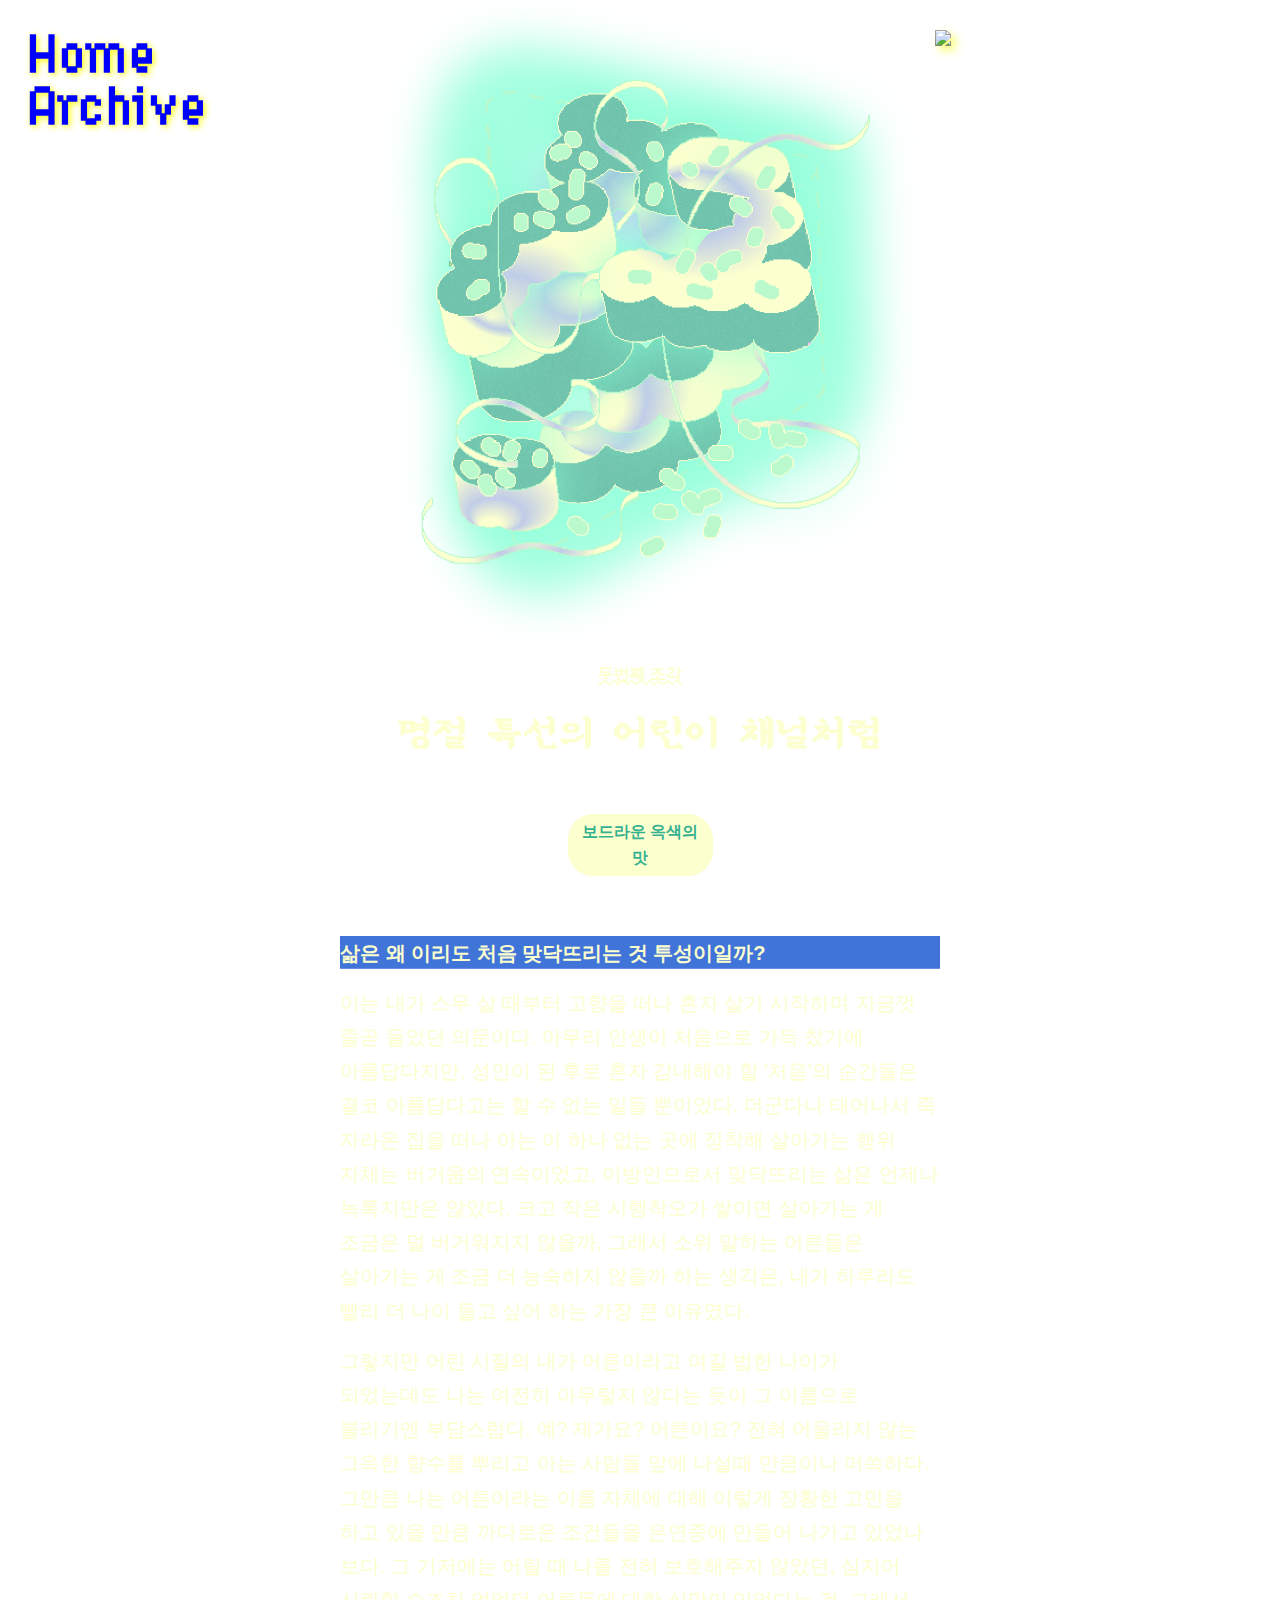
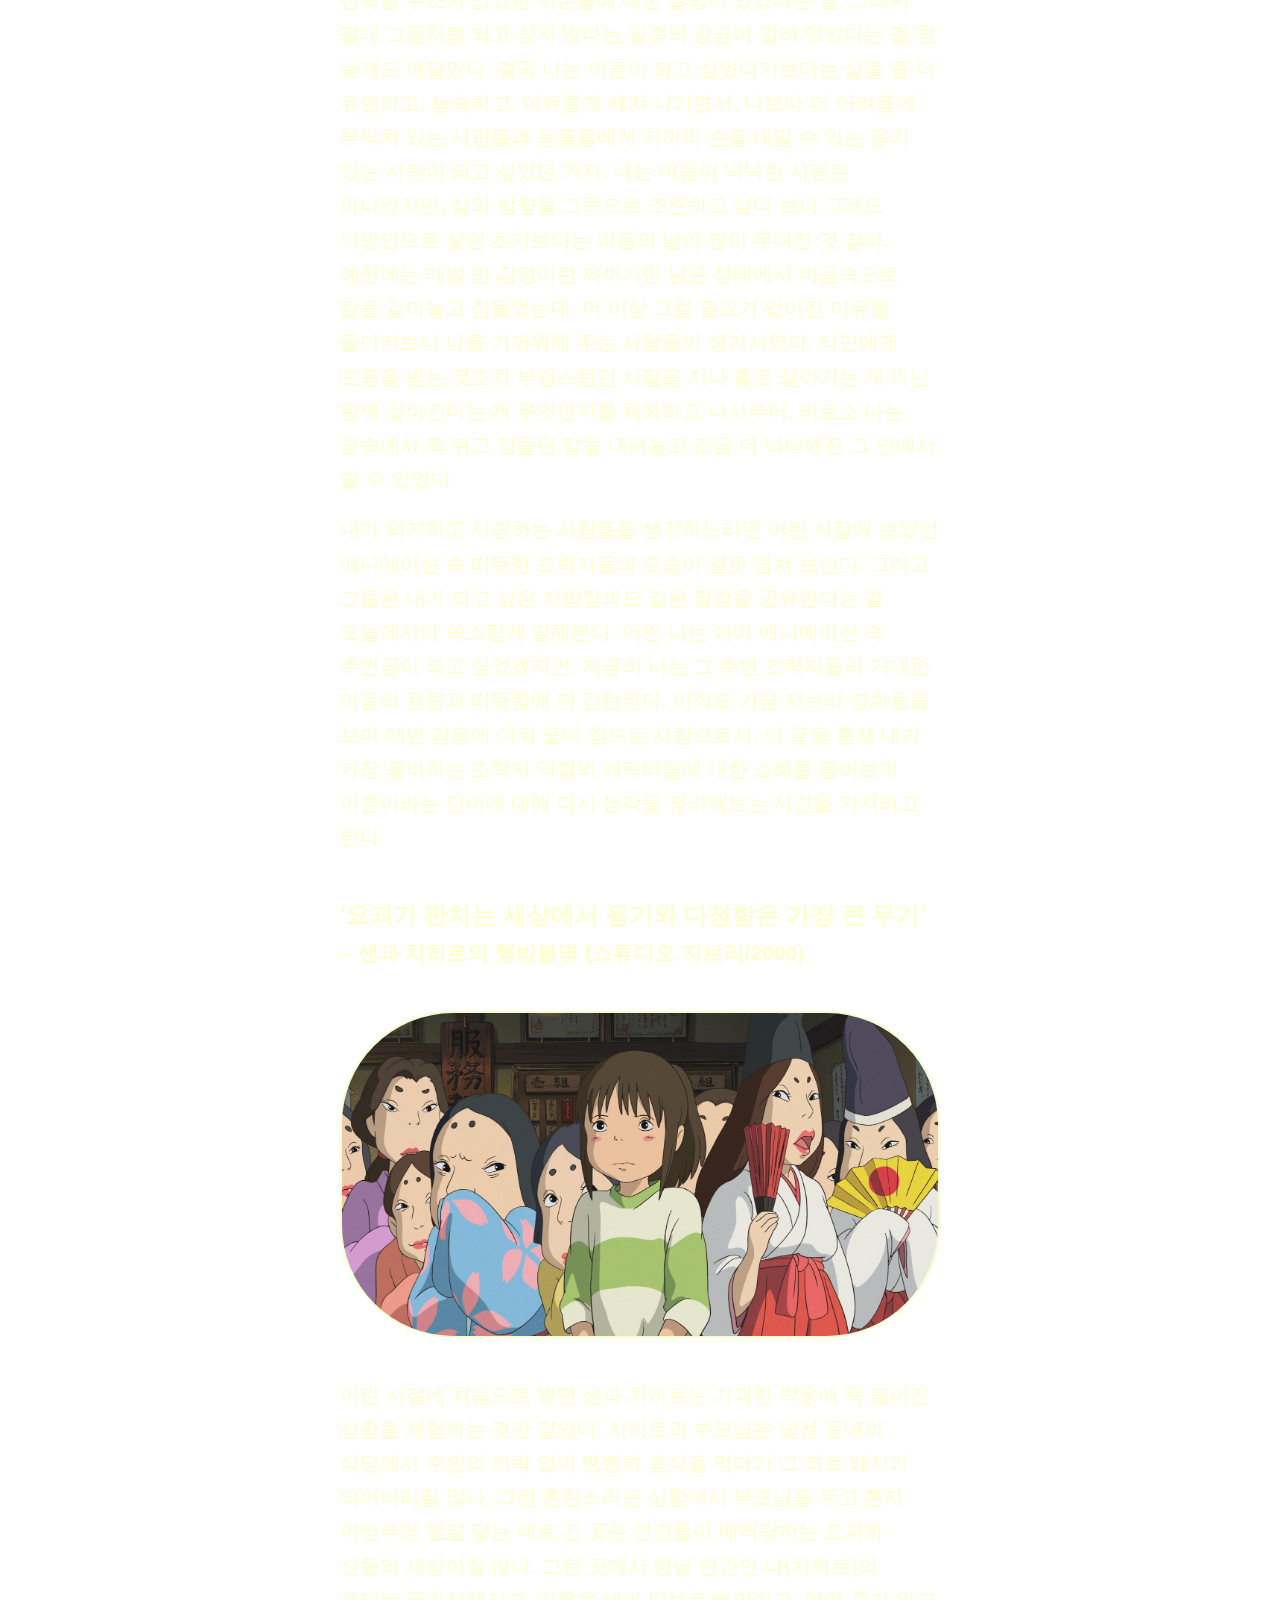
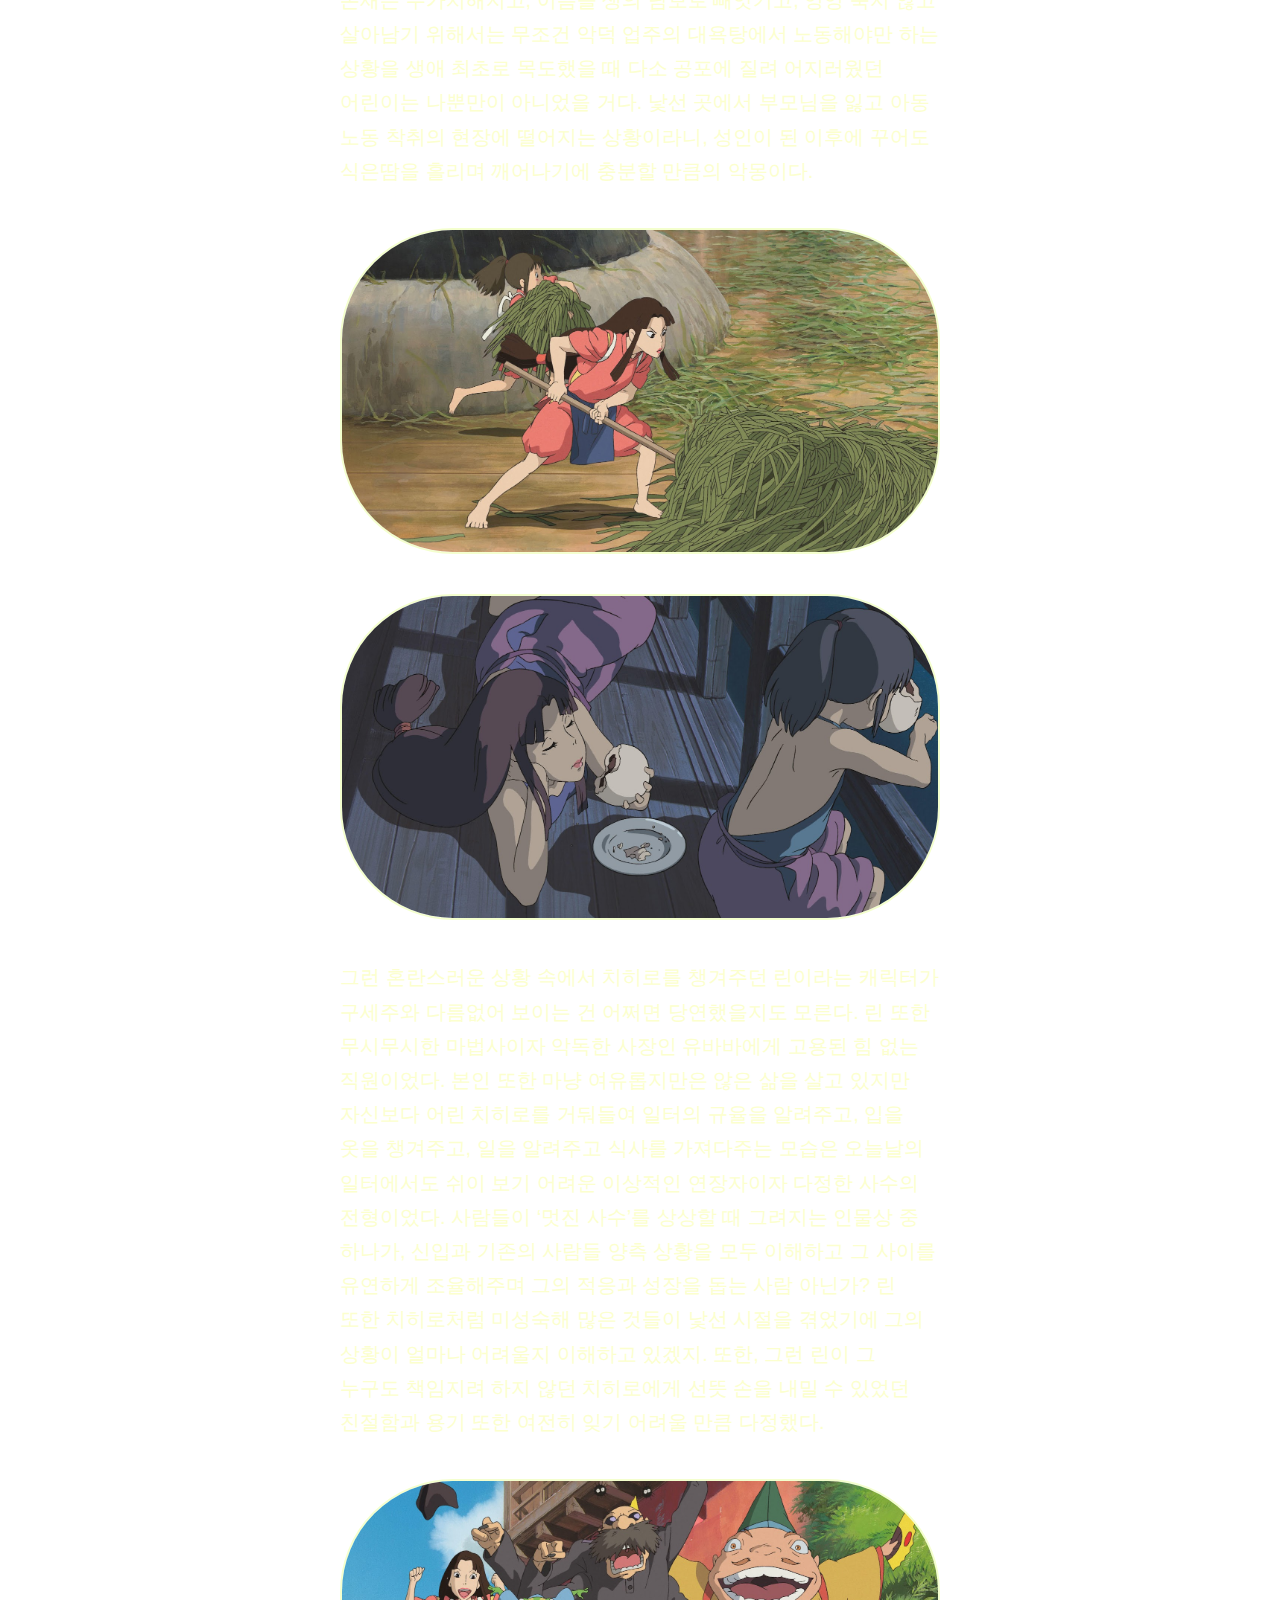
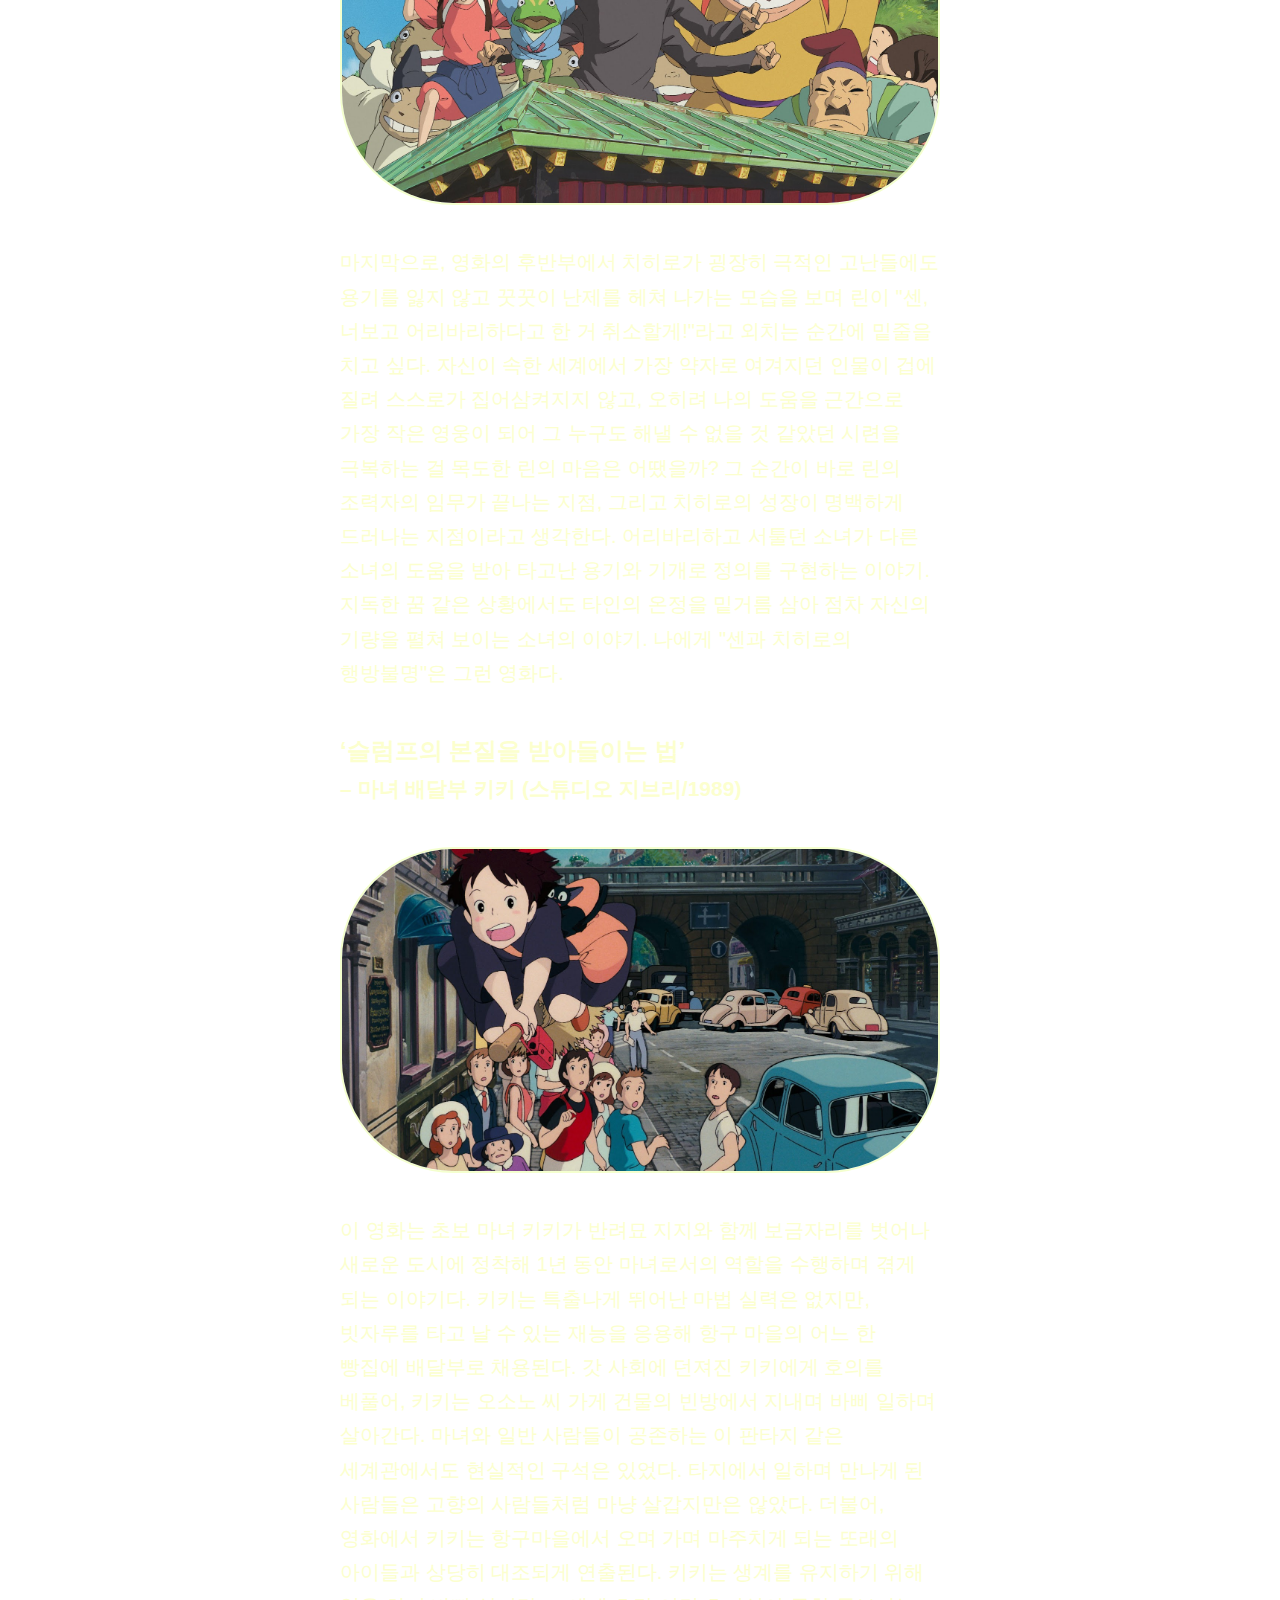
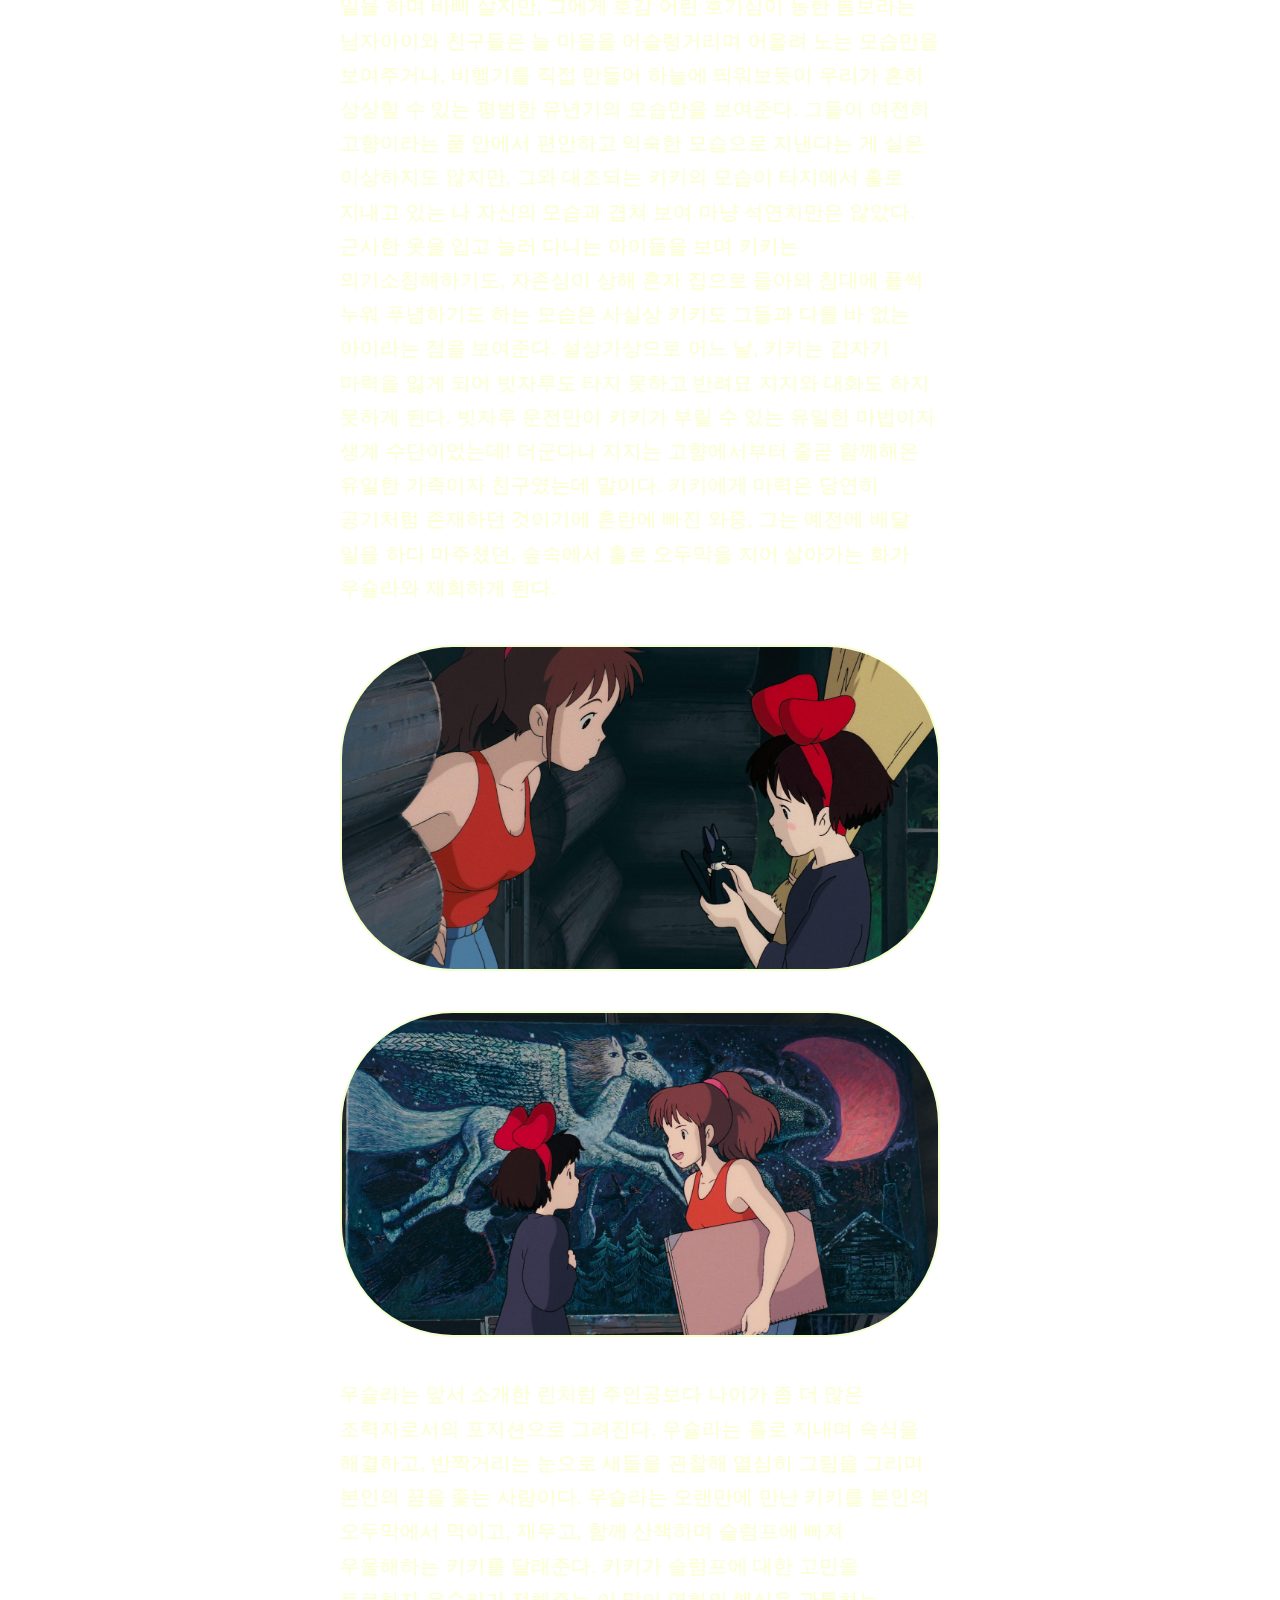
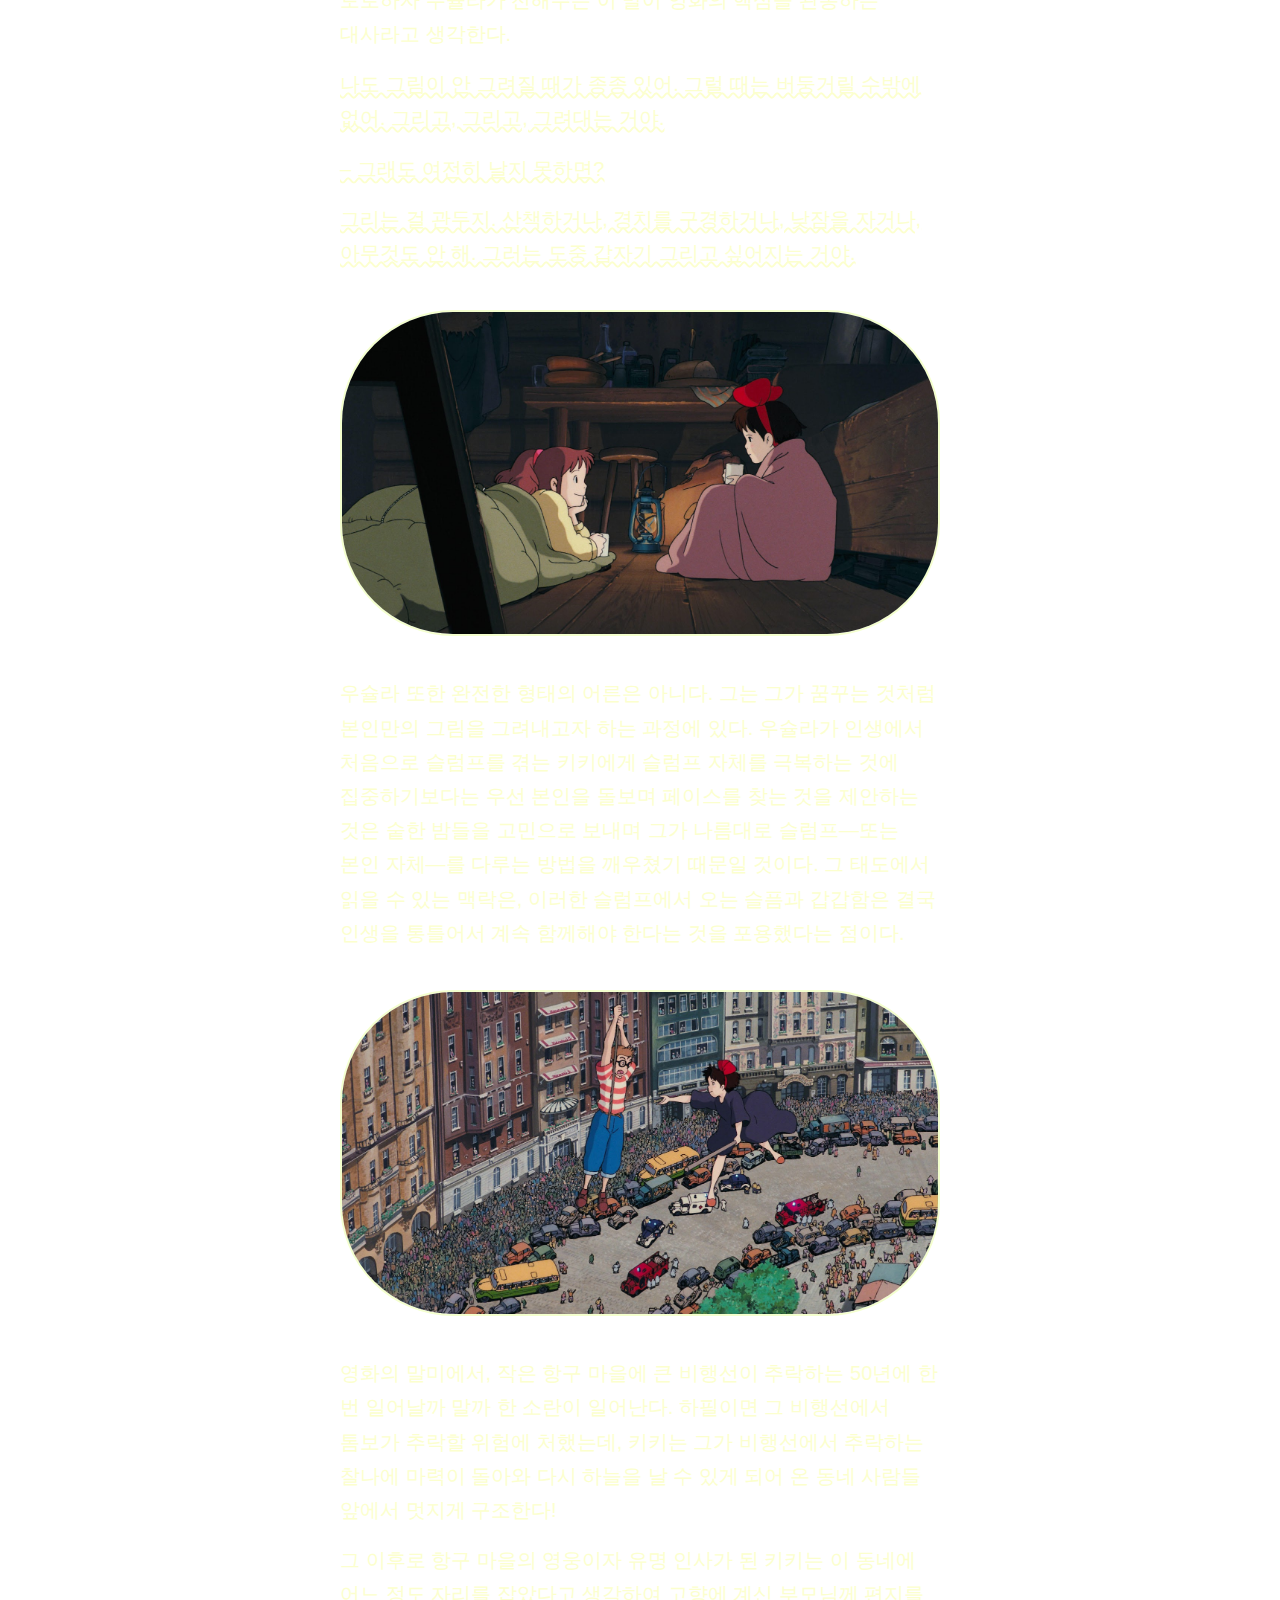
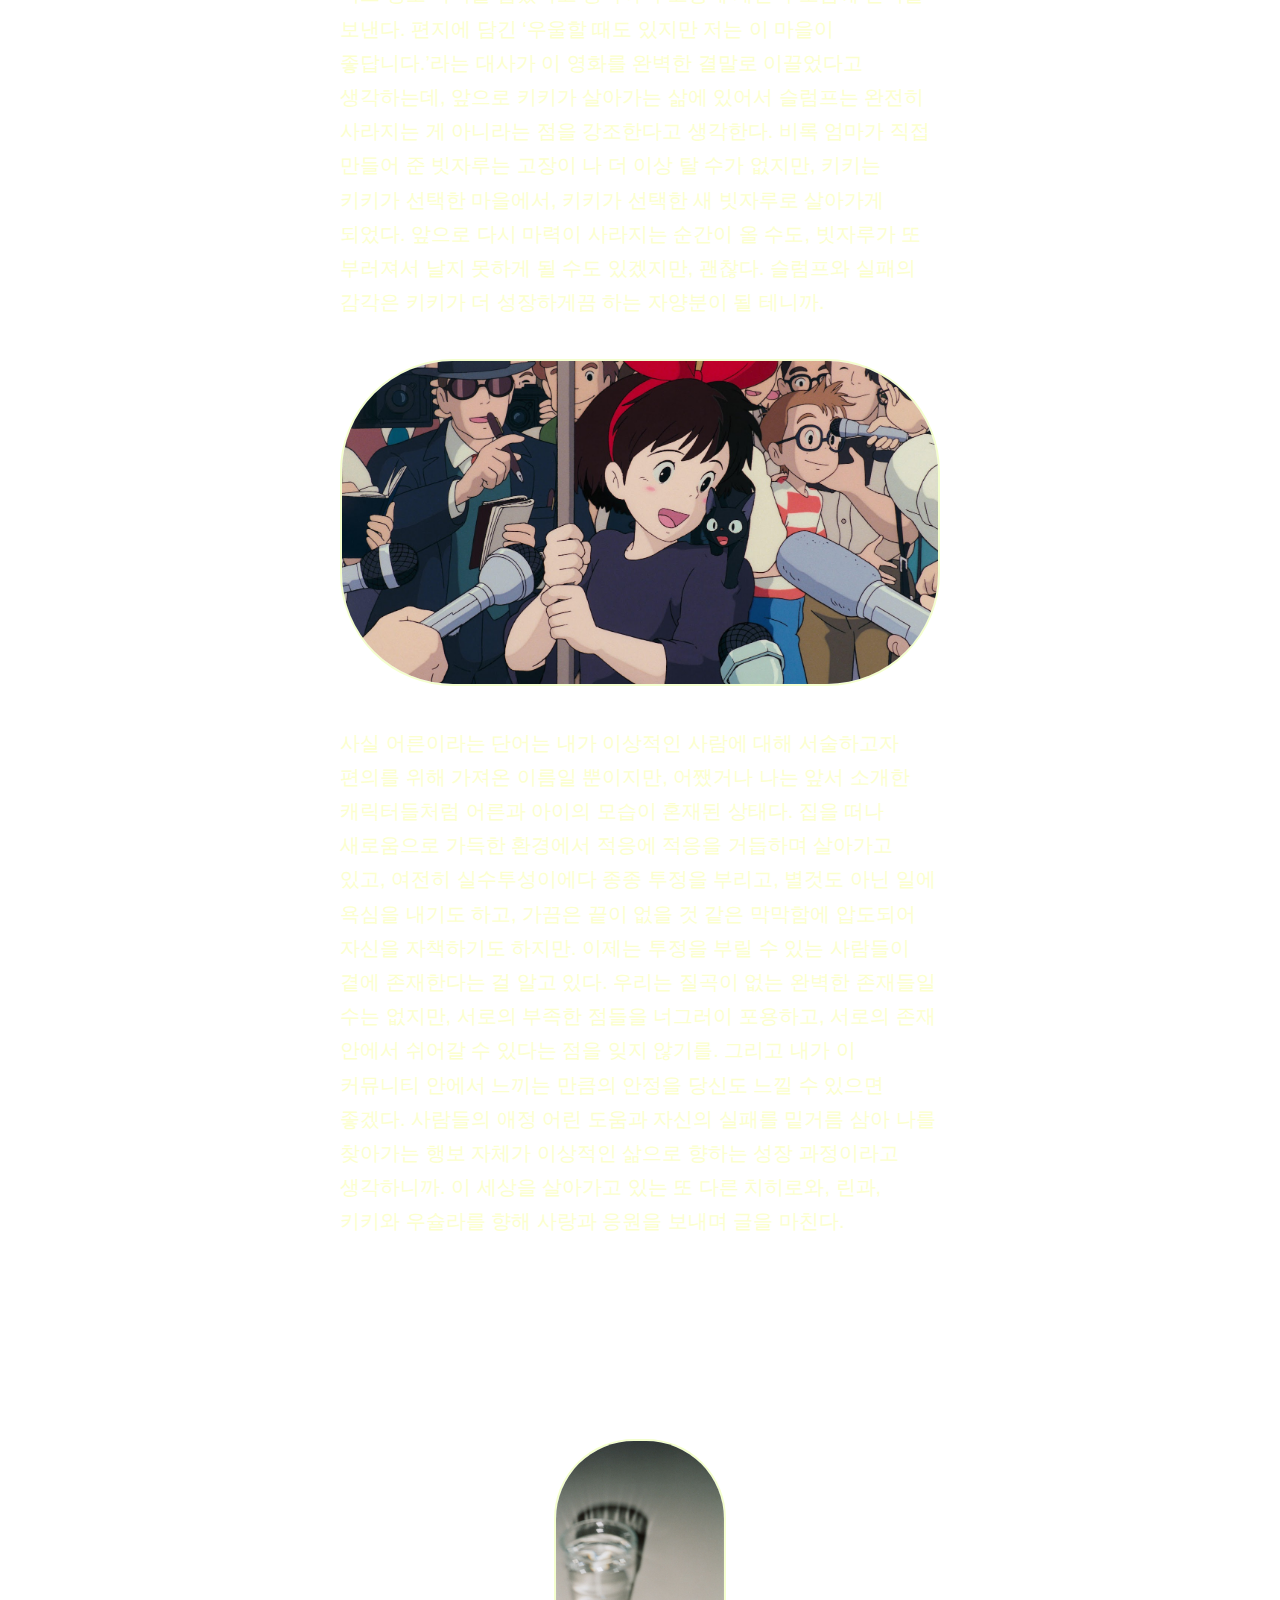
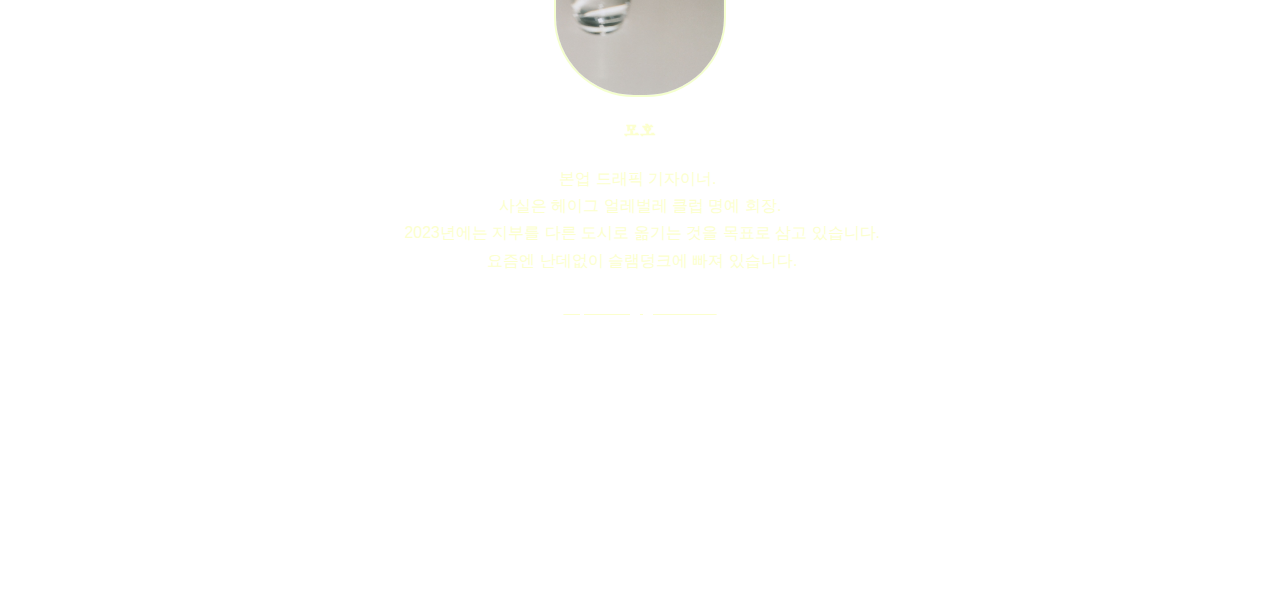
==== commit 0ce8e2ca: "Update kids-channel.html" ====
--- a/kids-channel.html
+++ b/kids-channel.html
@@ -9,11 +9,11 @@
   <meta charset="UTF-8">
   <meta name="viewport" content="width=device-width, initial-scale=1">
 
-  <link rel="stylesheet" href="/style.css" type="text/css">
+  <link rel="stylesheet" href="style.css" type="text/css">
   <script src="scripts/mainscript.js"></script>
 </head>
 
-<body>
+<body class="moho">
   
     <header>
       <div class="left">
--- a/style.css
+++ b/style.css
@@ -245,6 +245,7 @@
 
 
   #id1 {
+  font-family: 'DOSMyungjo', serif;
   font-size: 2.5vw;
 }
 
@@ -398,6 +399,8 @@
     background-repeat:   no-repeat;
     overflow-y: scroll;
     min-height: 1000px;
+}
+  
 }
   
 /*** posts ***/
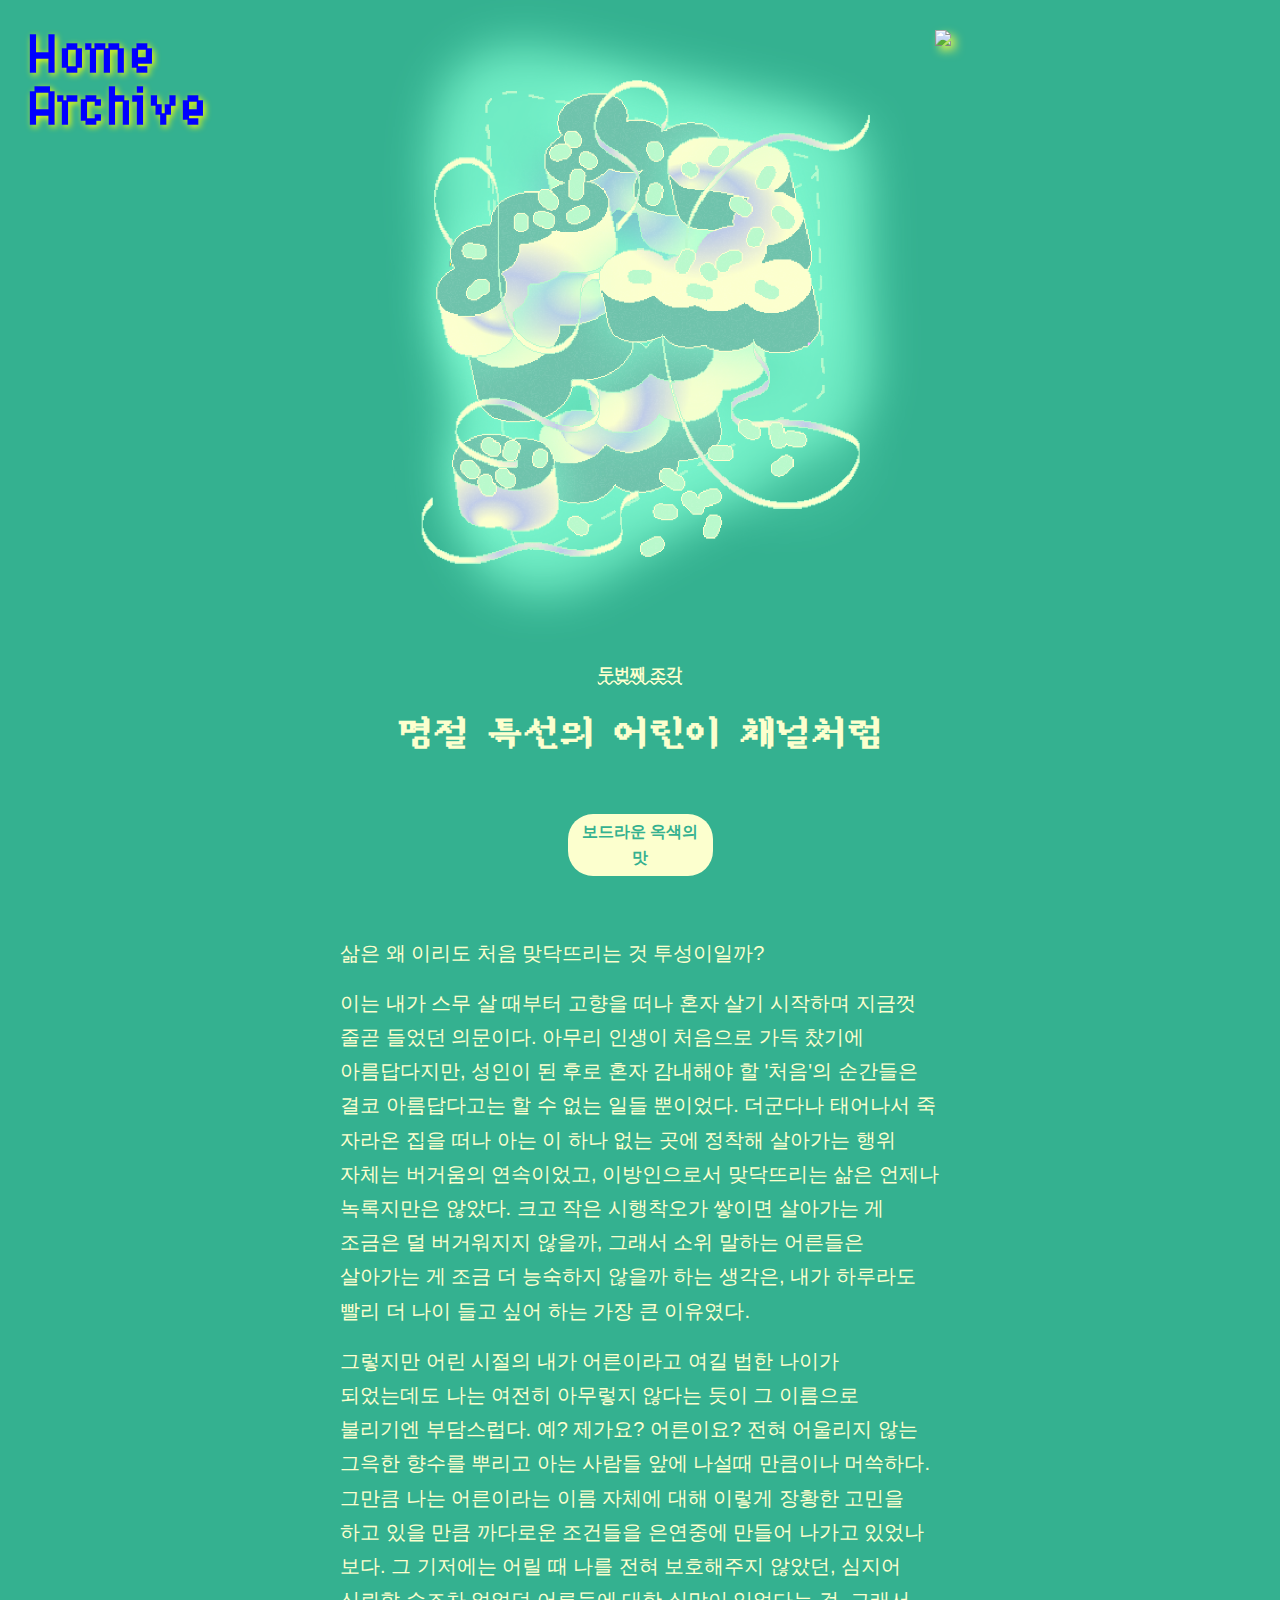
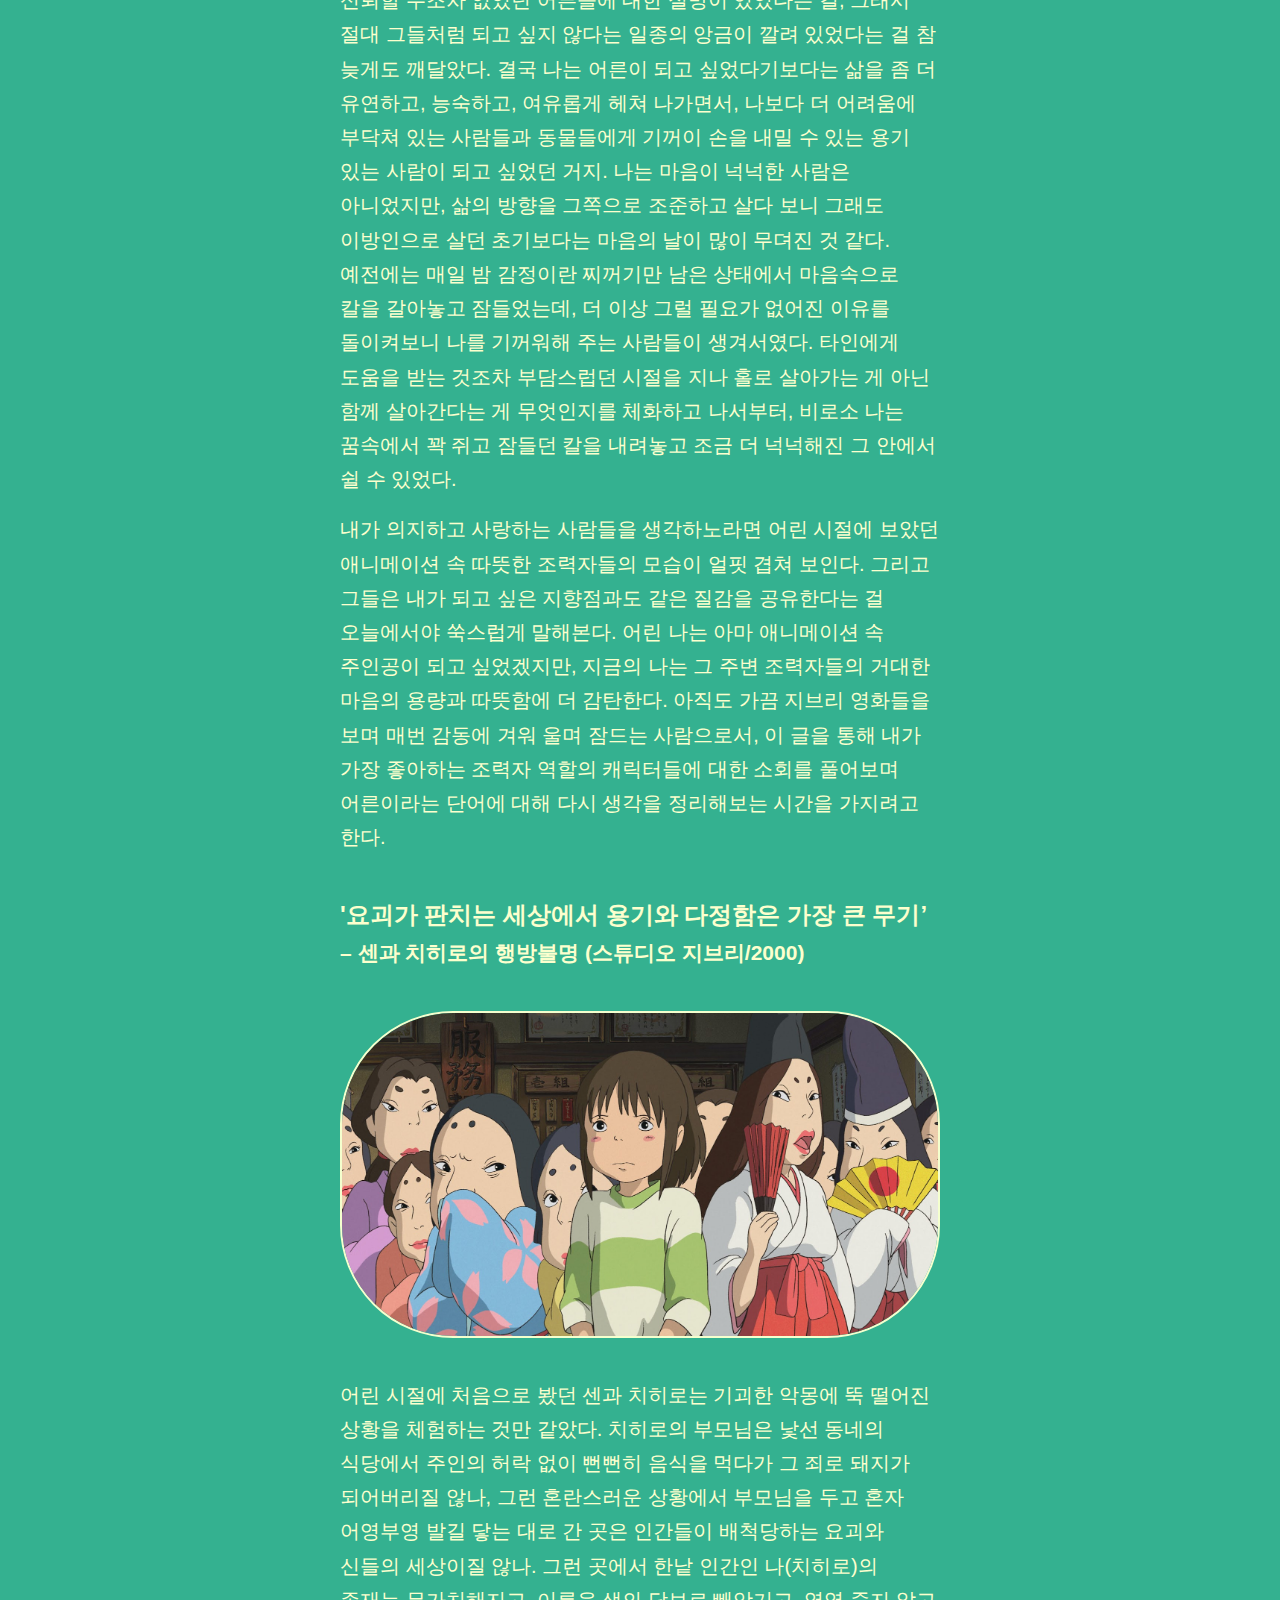
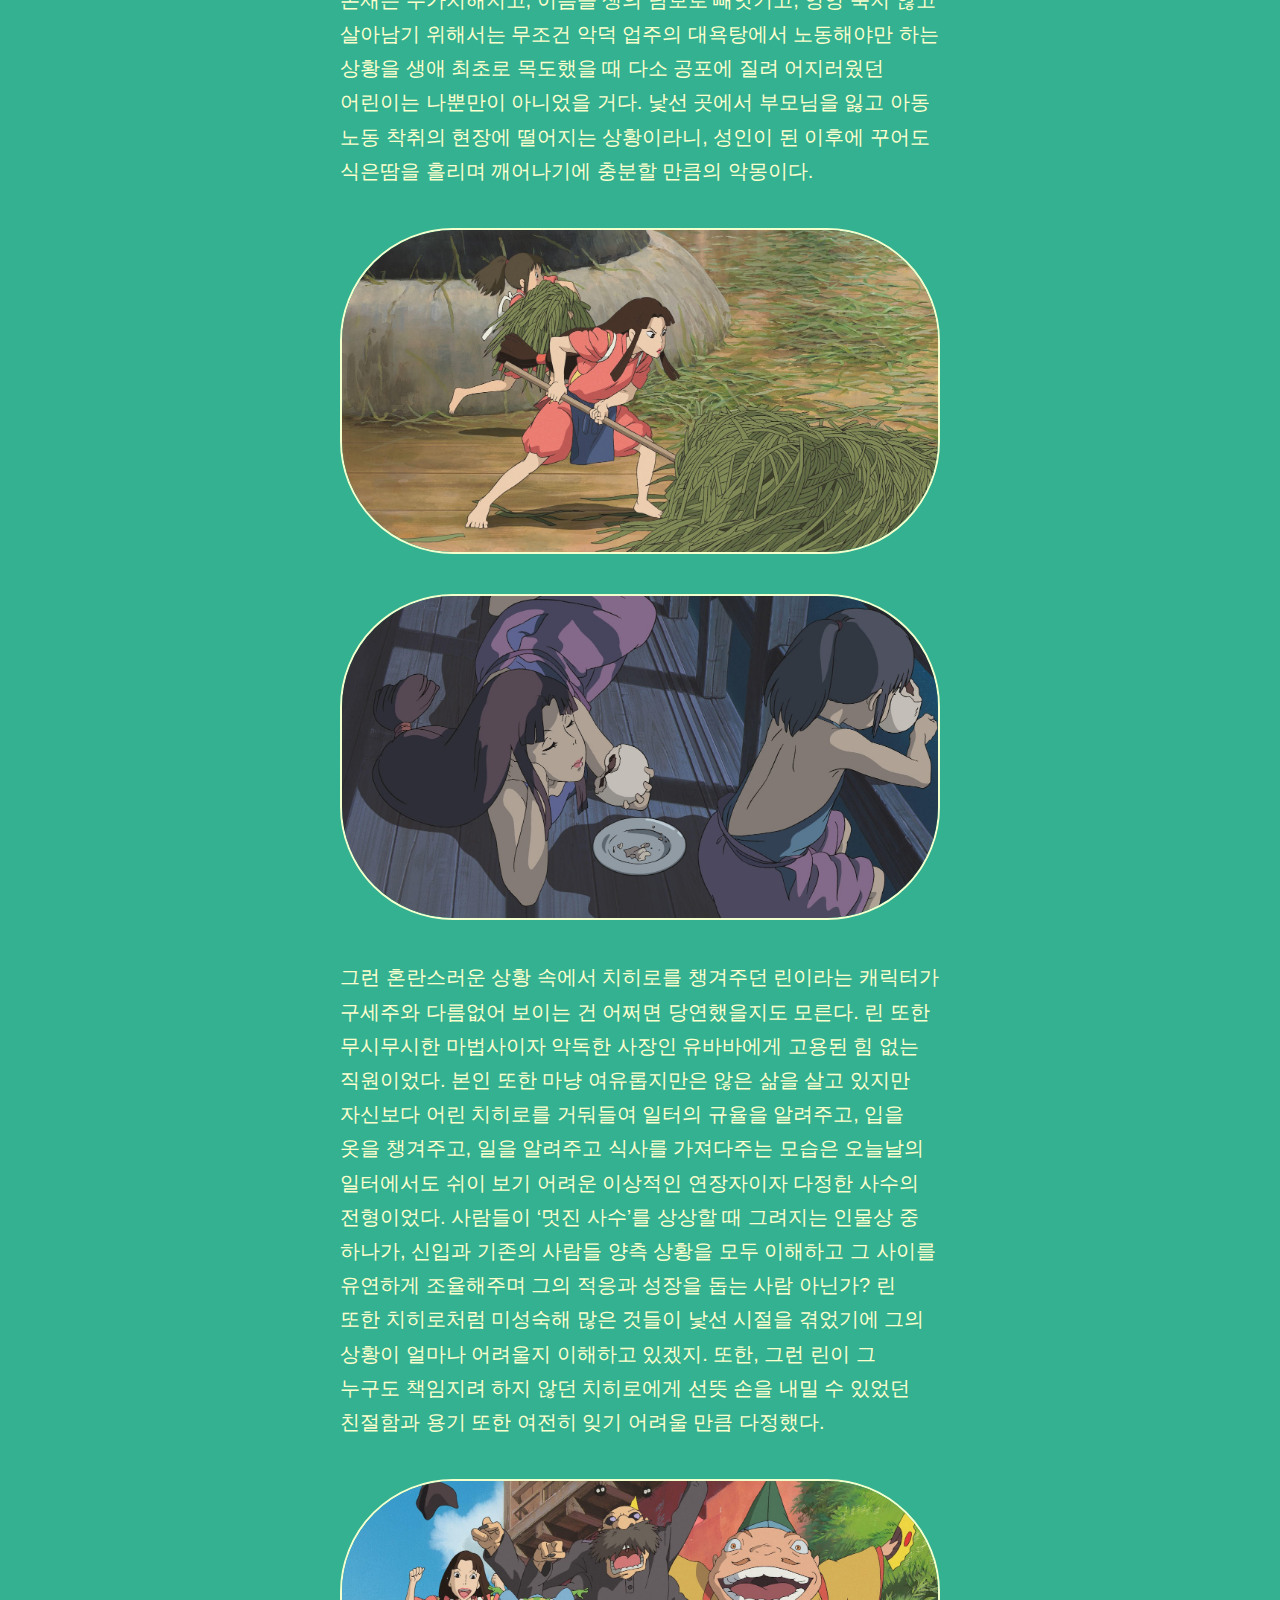
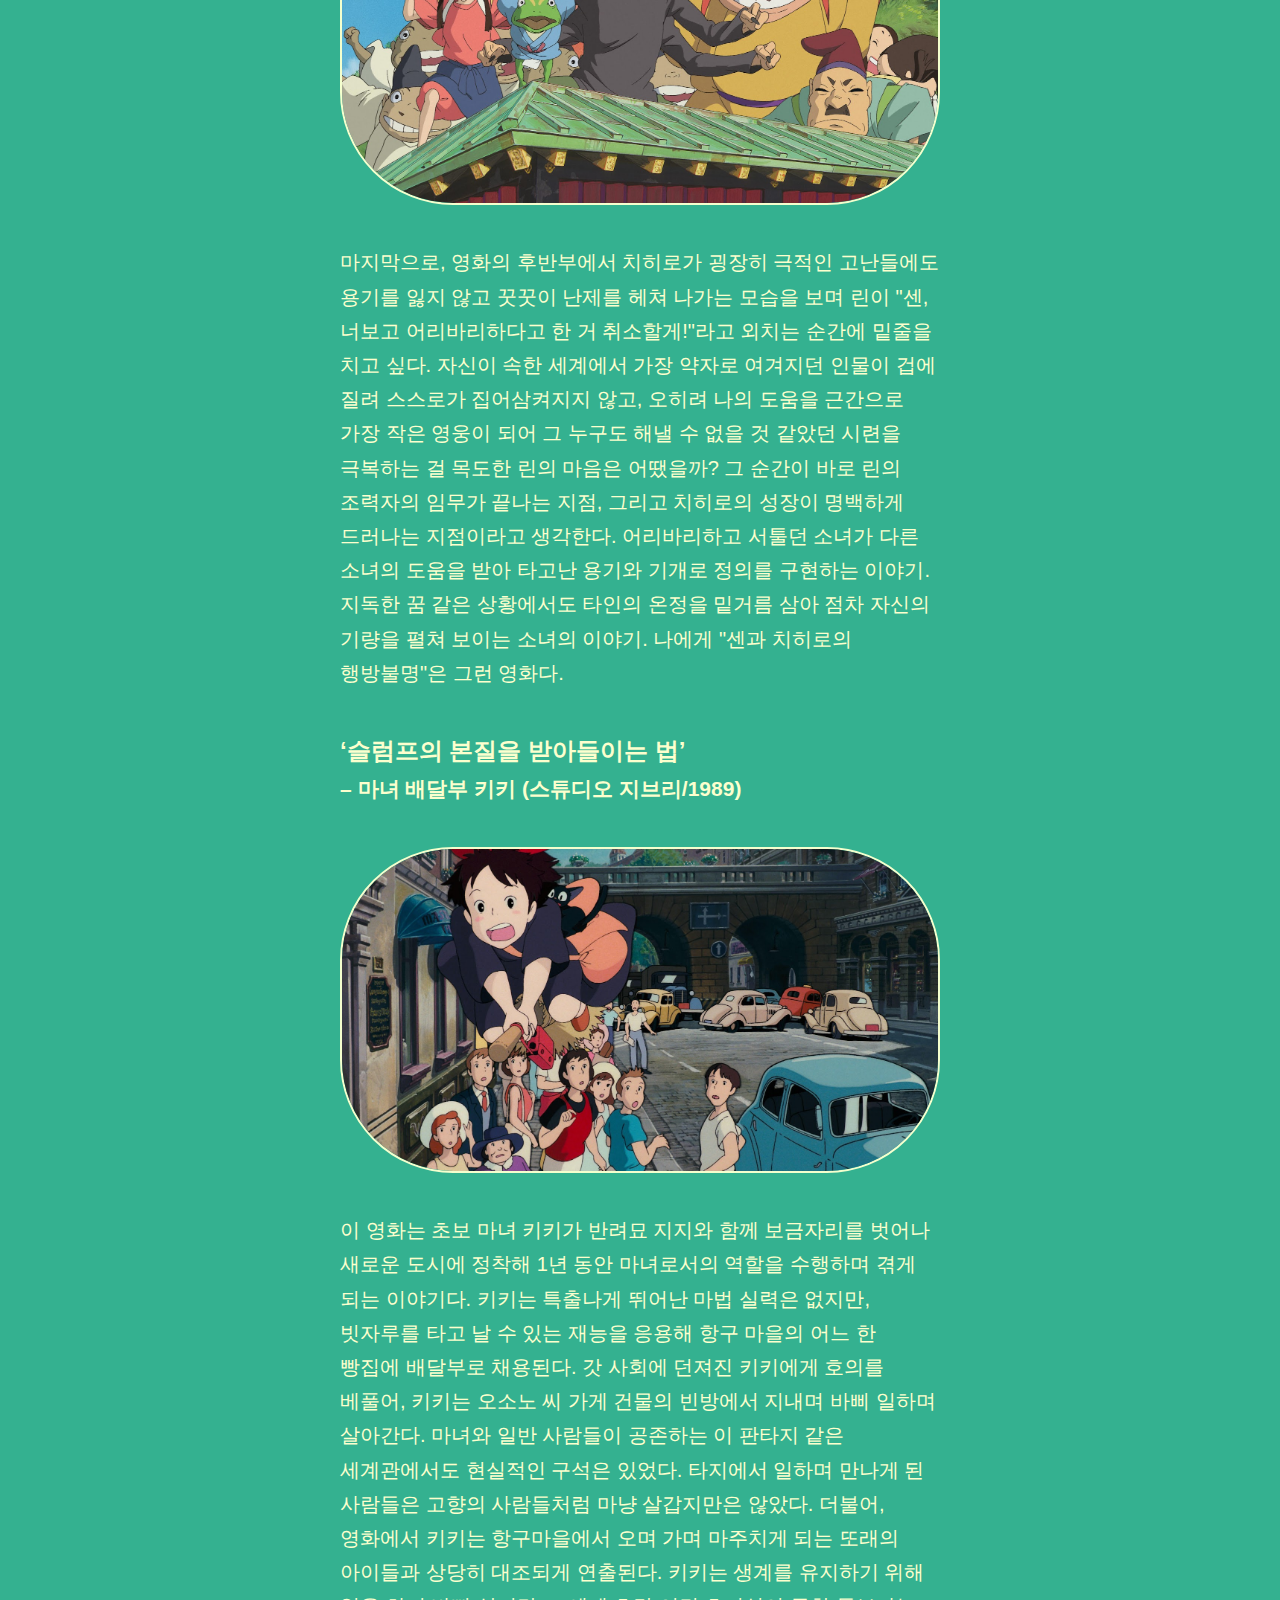
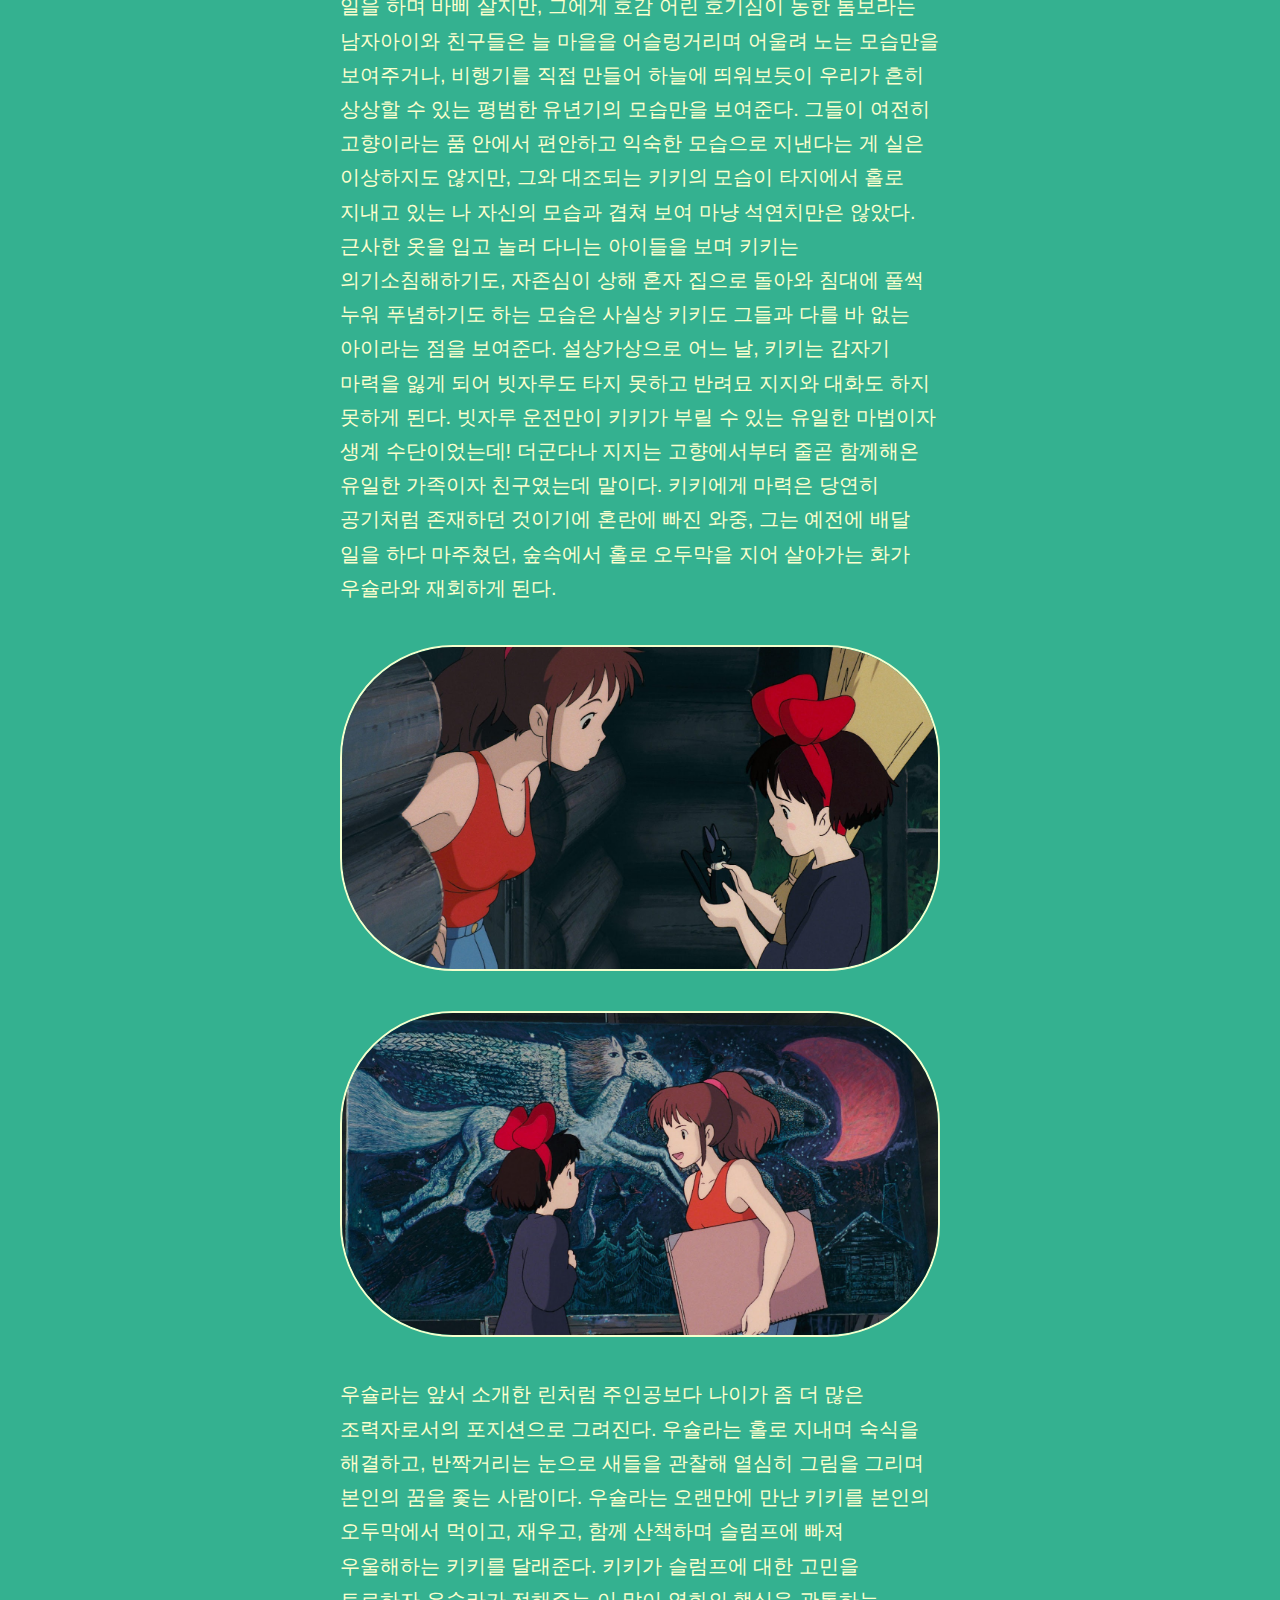
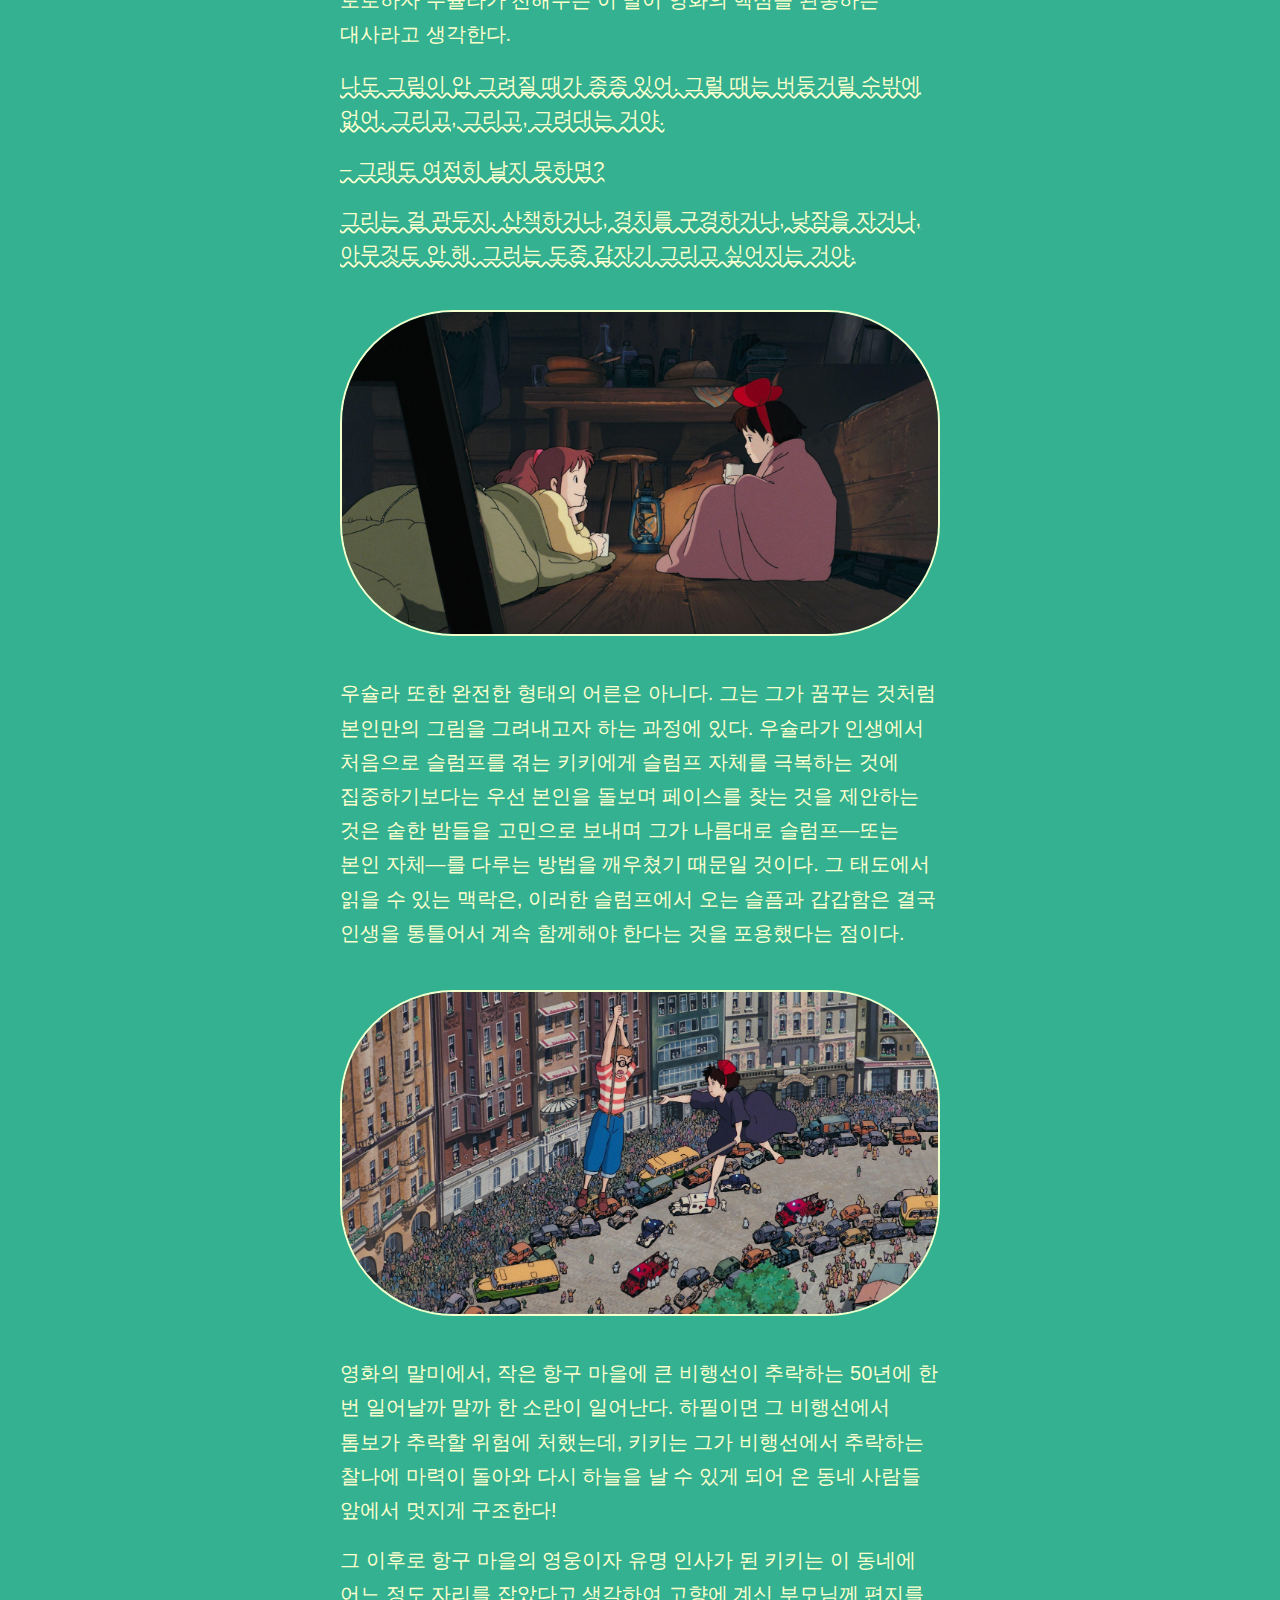
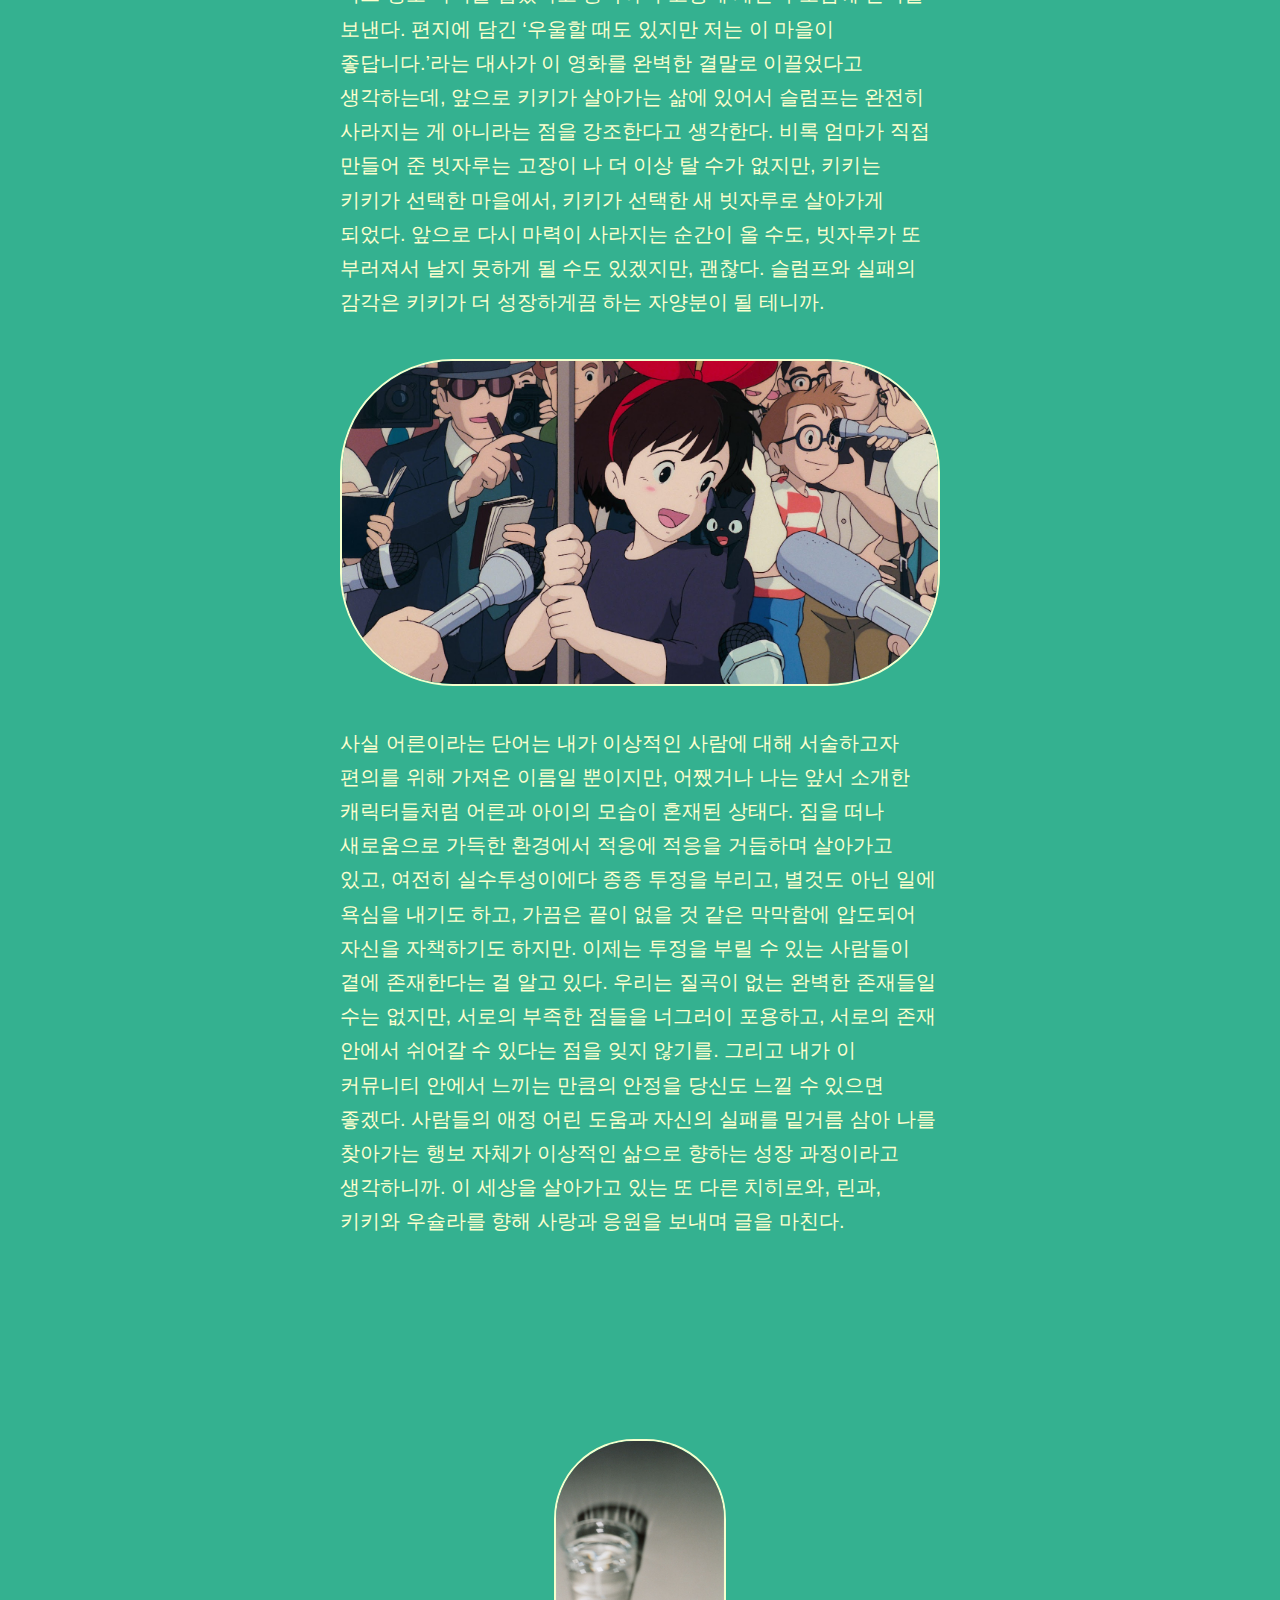
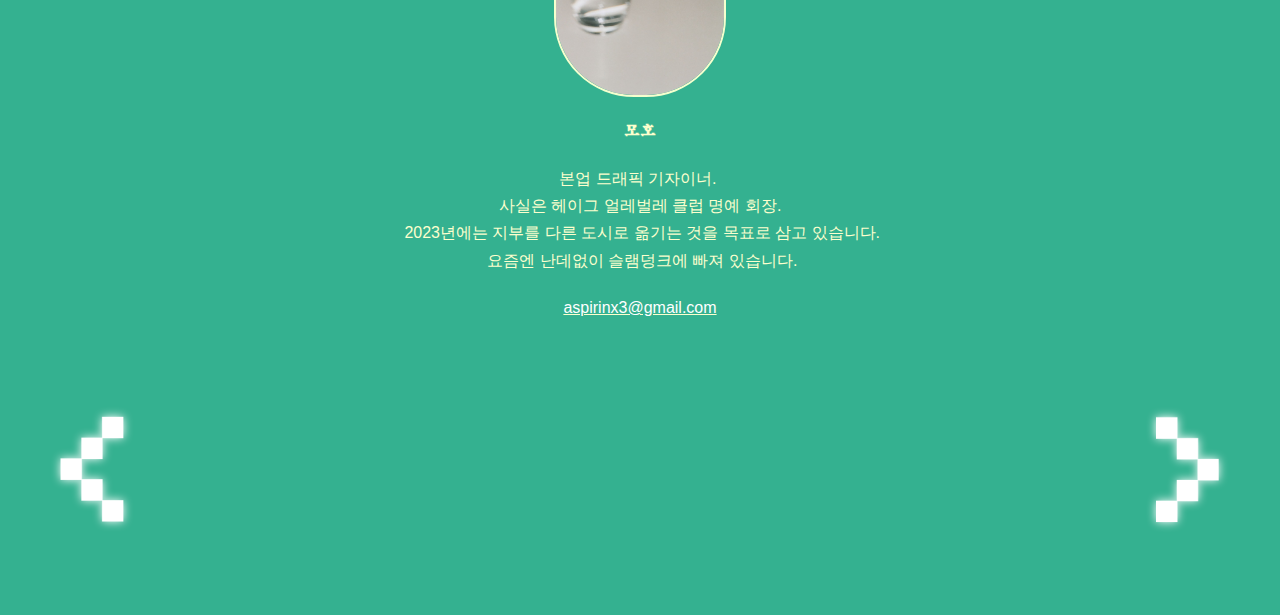
==== commit a1a62501: "Update kids-channel.html" ====
--- a/kids-channel.html
+++ b/kids-channel.html
@@ -32,7 +32,7 @@
     <h3>두번째 조각</h2>
     <h1>명절 특선의 어린이 채널처럼</h1>
     <h2>보드라운 옥색의 맛</h2>
-    <p class="opening">삶은 왜 이리도 처음 맞닥뜨리는 것 투성이일까?</p>
+    <p class="logline">삶은 왜 이리도 처음 맞닥뜨리는 것 투성이일까?</p>
 
     <p>이는 내가 스무 살 때부터 고향을 떠나 혼자 살기 시작하며 지금껏 줄곧 들었던 의문이다. 아무리 인생이 처음으로 가득 찼기에 아름답다지만, 성인이 된 후로 혼자 감내해야 할 '처음'의 순간들은 결코 아름답다고는 할 수 없는 일들 뿐이었다. 더군다나 태어나서 죽 자라온 집을 떠나 아는 이 하나 없는 곳에 정착해 살아가는 행위 자체는 버거움의 연속이었고, 이방인으로서 맞닥뜨리는 삶은 언제나 녹록지만은 않았다. 크고 작은 시행착오가 쌓이면 살아가는 게 조금은 덜 버거워지지 않을까, 그래서 소위 말하는 어른들은 살아가는 게 조금 더 능숙하지 않을까 하는 생각은, 내가 하루라도 빨리 더 나이 들고 싶어 하는 가장 큰 이유였다.</p>
     <p>그렇지만 어린 시절의 내가 어른이라고 여길 법한 나이가 되었는데도 나는 여전히 아무렇지 않다는 듯이 그 이름으로 불리기엔 부담스럽다. 예? 제가요? 어른이요? 전혀 어울리지 않는 그윽한 향수를 뿌리고 아는 사람들 앞에 나설때 만큼이나 머쓱하다. 그만큼 나는 어른이라는 이름 자체에 대해 이렇게 장황한 고민을 하고 있을 만큼 까다로운 조건들을 은연중에 만들어 나가고 있었나 보다. 그 기저에는 어릴 때 나를 전혀 보호해주지 않았던, 심지어 신뢰할 수조차 없었던 어른들에 대한 실망이 있었다는 걸, 그래서 절대 그들처럼 되고 싶지 않다는 일종의 앙금이 깔려 있었다는 걸 참 늦게도 깨달았다. 결국 나는 어른이 되고 싶었다기보다는 삶을 좀 더 유연하고, 능숙하고, 여유롭게 헤쳐 나가면서, 나보다 더 어려움에 부닥쳐 있는 사람들과 동물들에게 기꺼이 손을 내밀 수 있는 용기 있는 사람이 되고 싶었던 거지. 나는 마음이 넉넉한 사람은 아니었지만, 삶의 방향을 그쪽으로 조준하고 살다 보니 그래도 이방인으로 살던 초기보다는 마음의 날이 많이 무뎌진 것 같다. 예전에는 매일 밤 감정이란 찌꺼기만 남은 상태에서 마음속으로 칼을 갈아놓고 잠들었는데, 더 이상 그럴 필요가 없어진 이유를 돌이켜보니 나를 기꺼워해 주는 사람들이 생겨서였다. 타인에게 도움을 받는 것조차 부담스럽던 시절을 지나 홀로 살아가는 게 아닌 함께 살아간다는 게 무엇인지를 체화하고 나서부터, 비로소 나는 꿈속에서 꽉 쥐고 잠들던 칼을 내려놓고 조금 더 넉넉해진 그 안에서 쉴 수 있었다.</p>
--- a/style.css
+++ b/style.css
@@ -247,6 +247,8 @@
   #id1 {
   font-family: 'DOSMyungjo', serif;
   font-size: 2.5vw;
+  text-align: left;
+  color: #FFFFFF;
 }
 
 
@@ -523,7 +525,6 @@
 
 h1 {
     font-family: 'DOSMyungjo', serif;
-    font-weight: 700;
     font-size: 36px;
     line-height: 43px;
     display: block;
@@ -737,6 +738,10 @@
 }
 
 /****PAGES****/
+
+body.moho {
+  background-color: #34B190;
+}
 
 /*annu*/
 
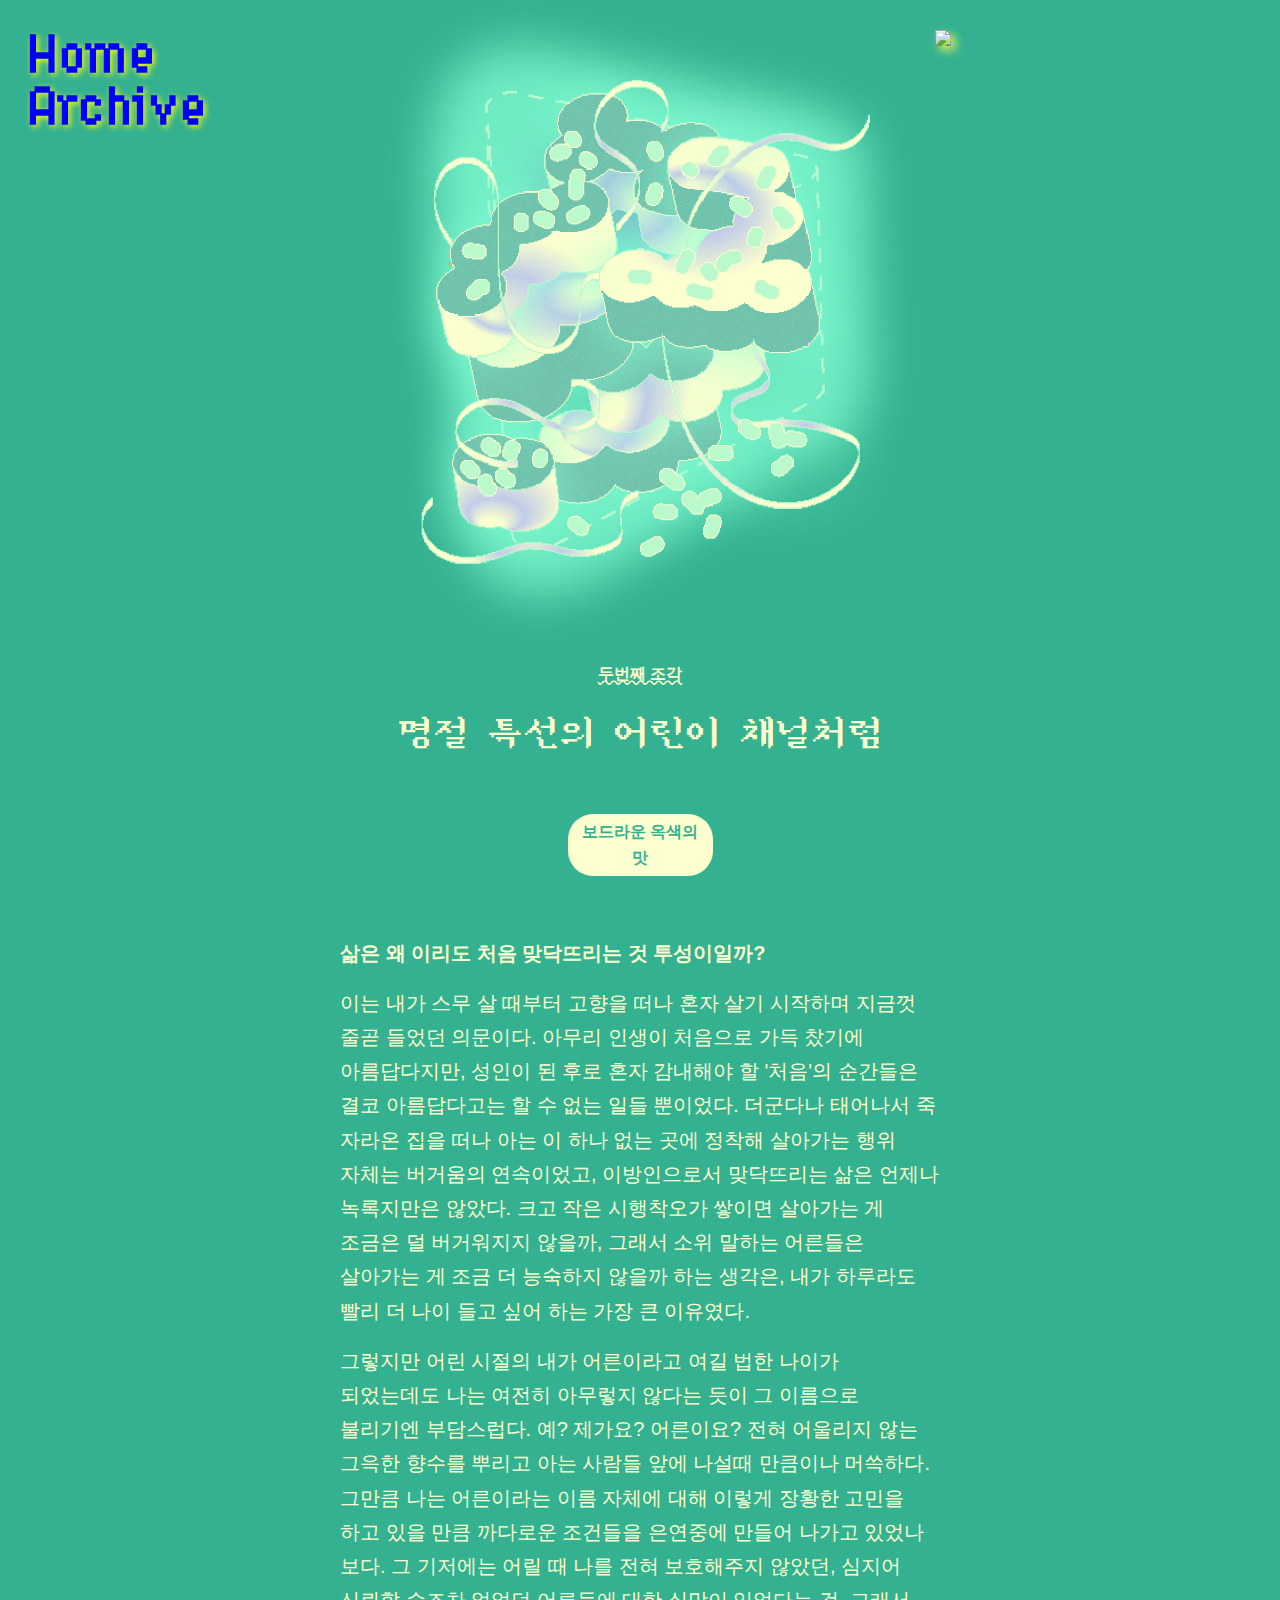
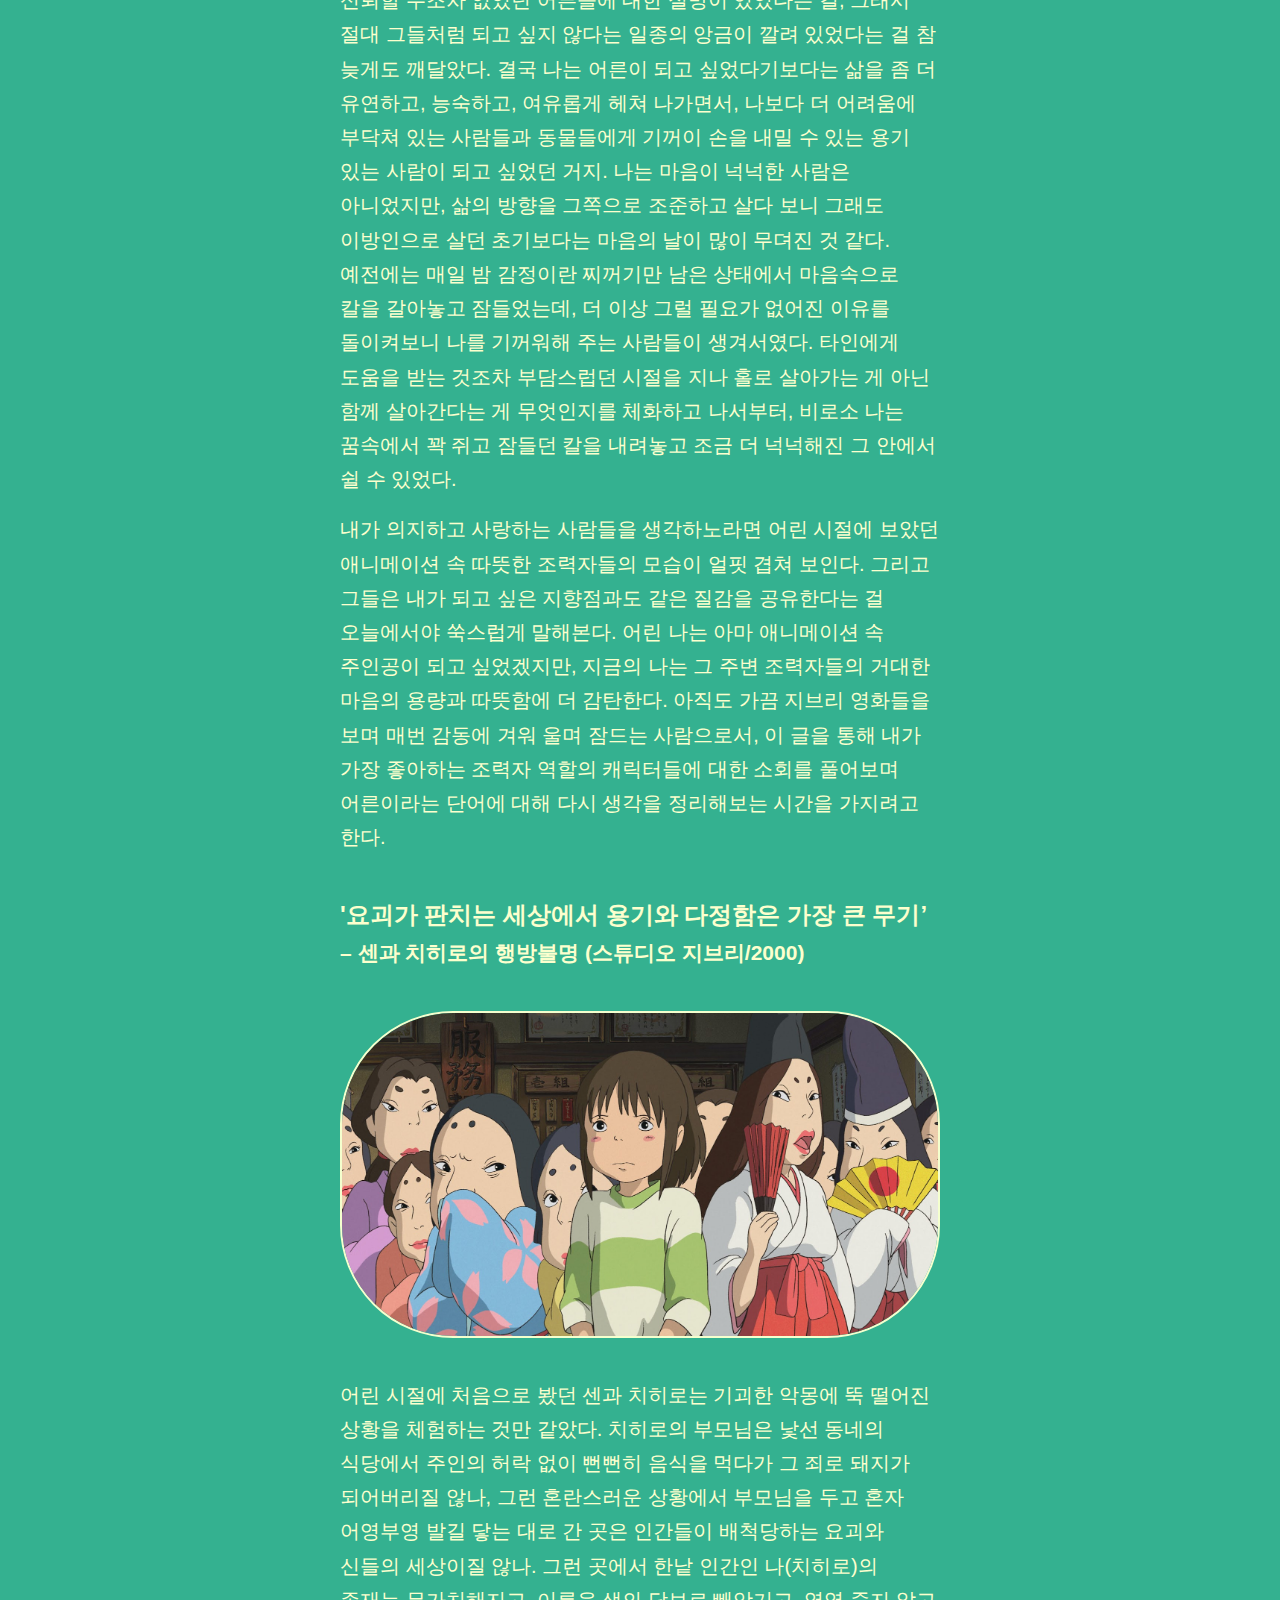
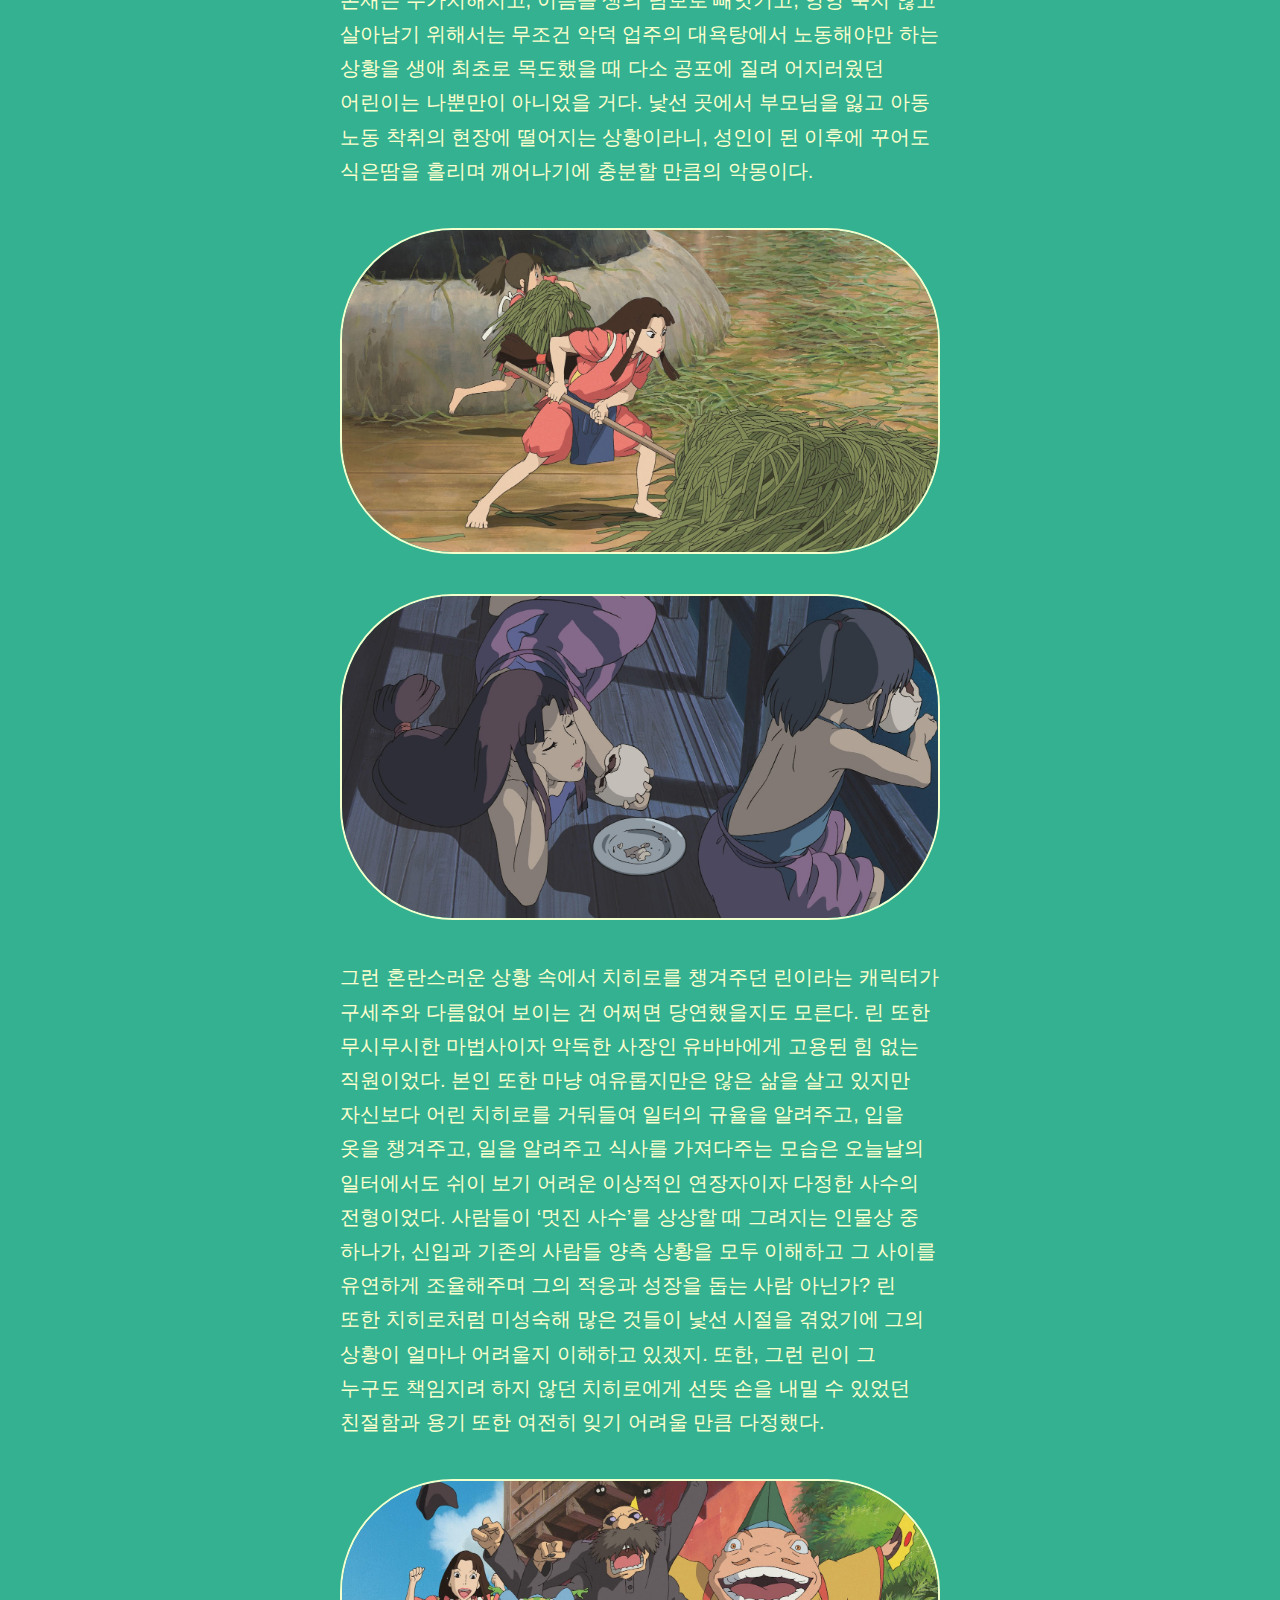
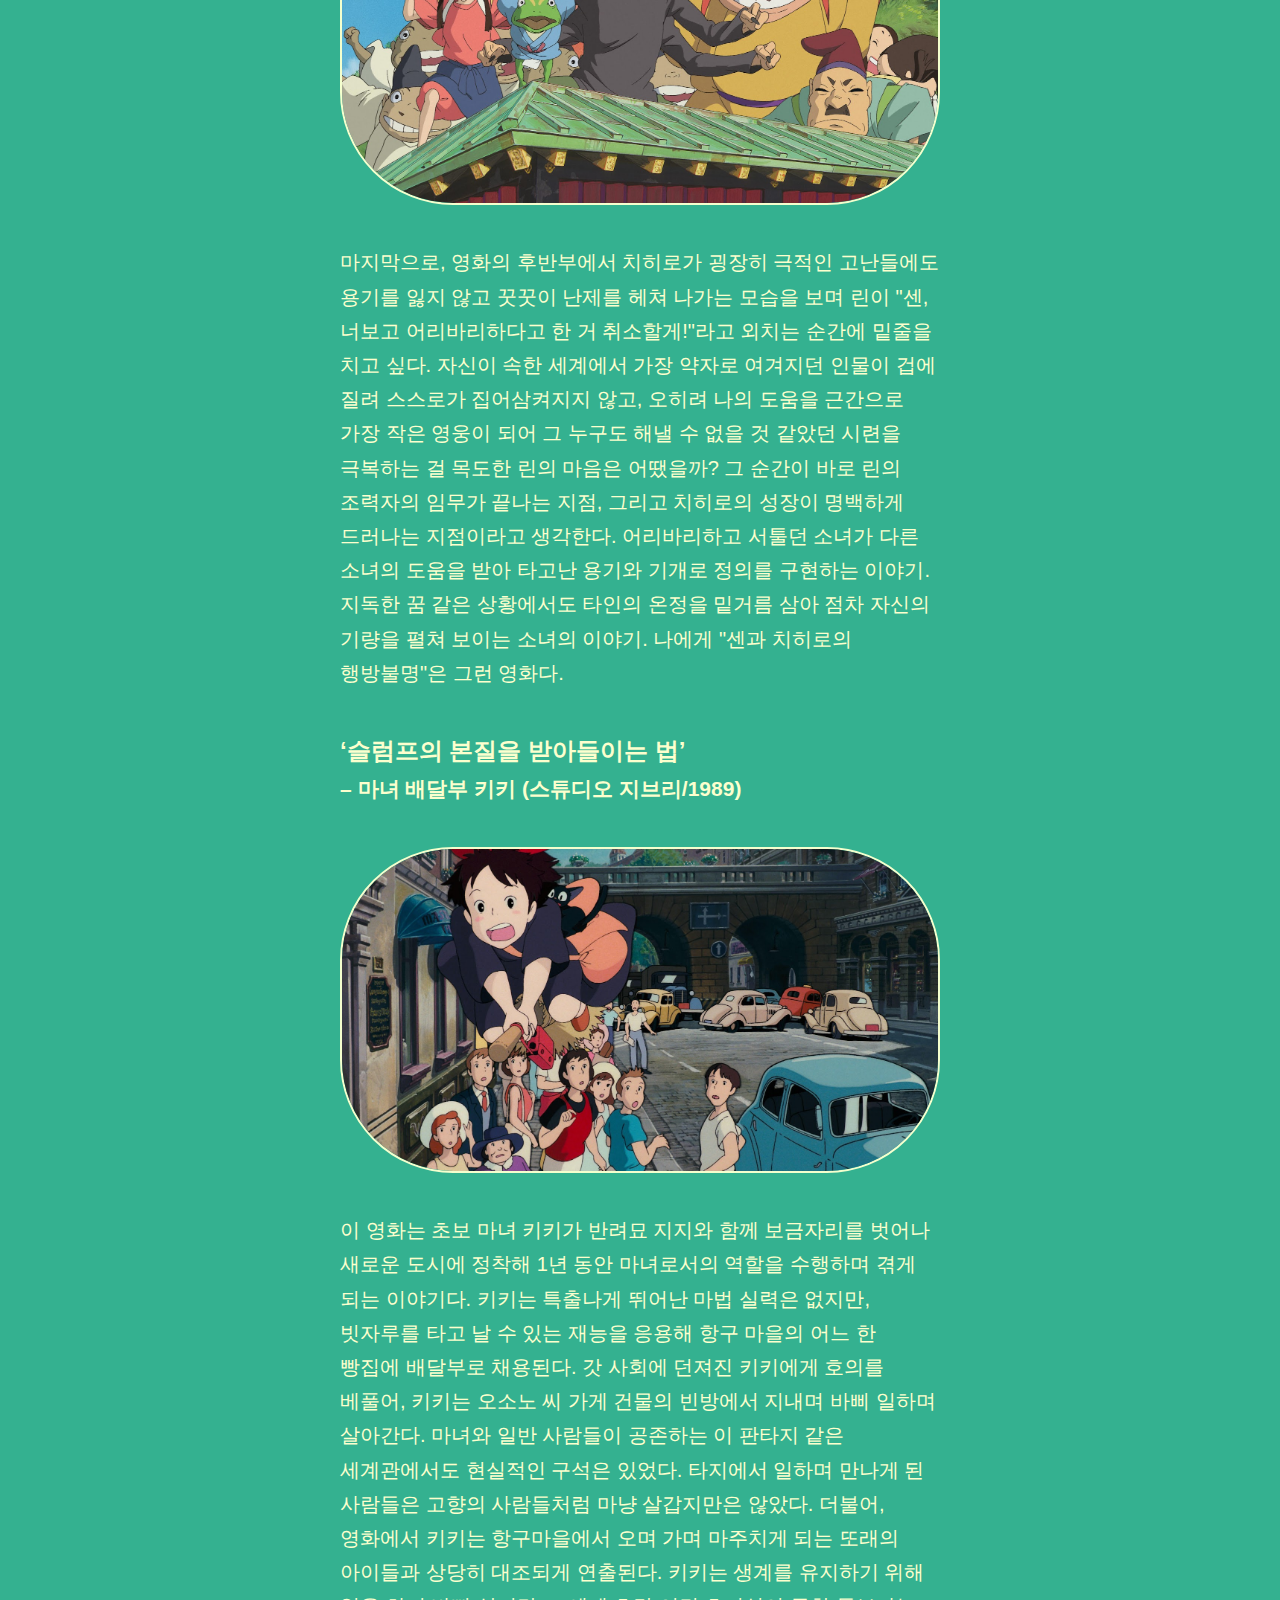
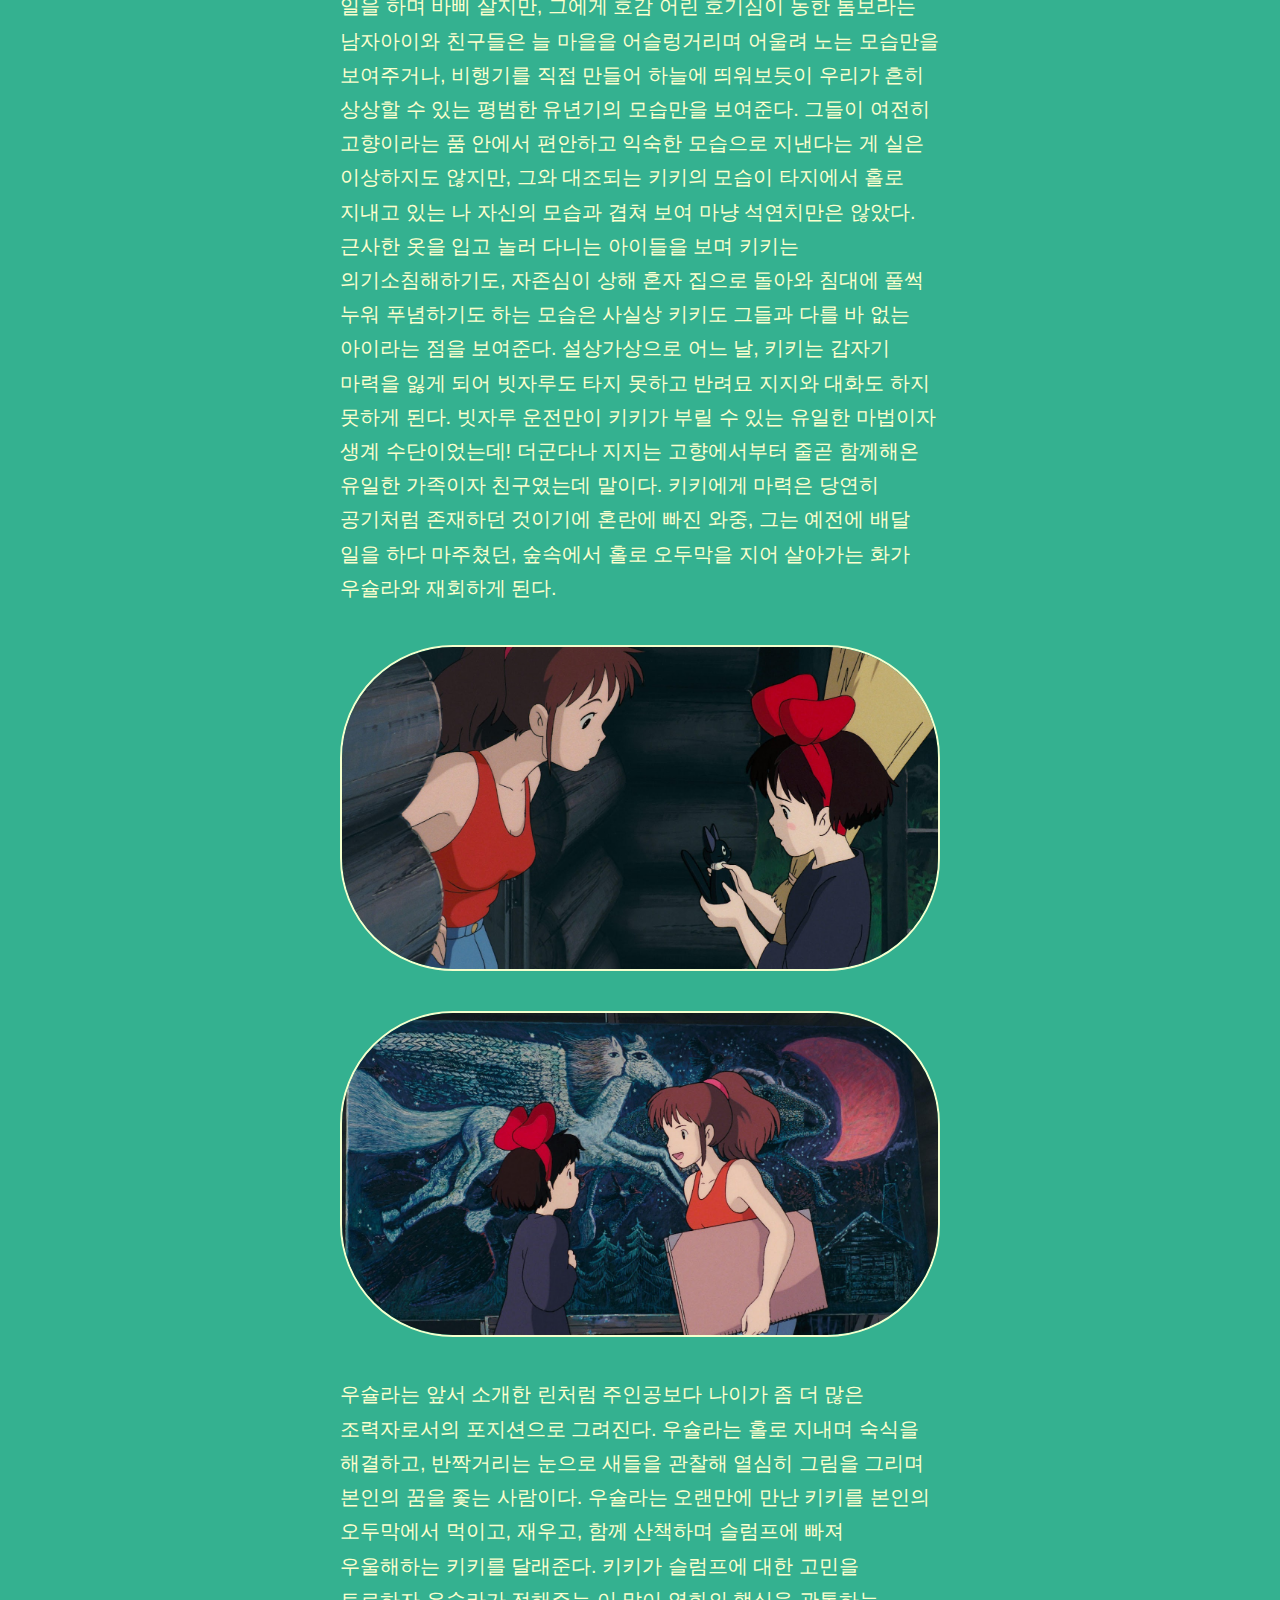
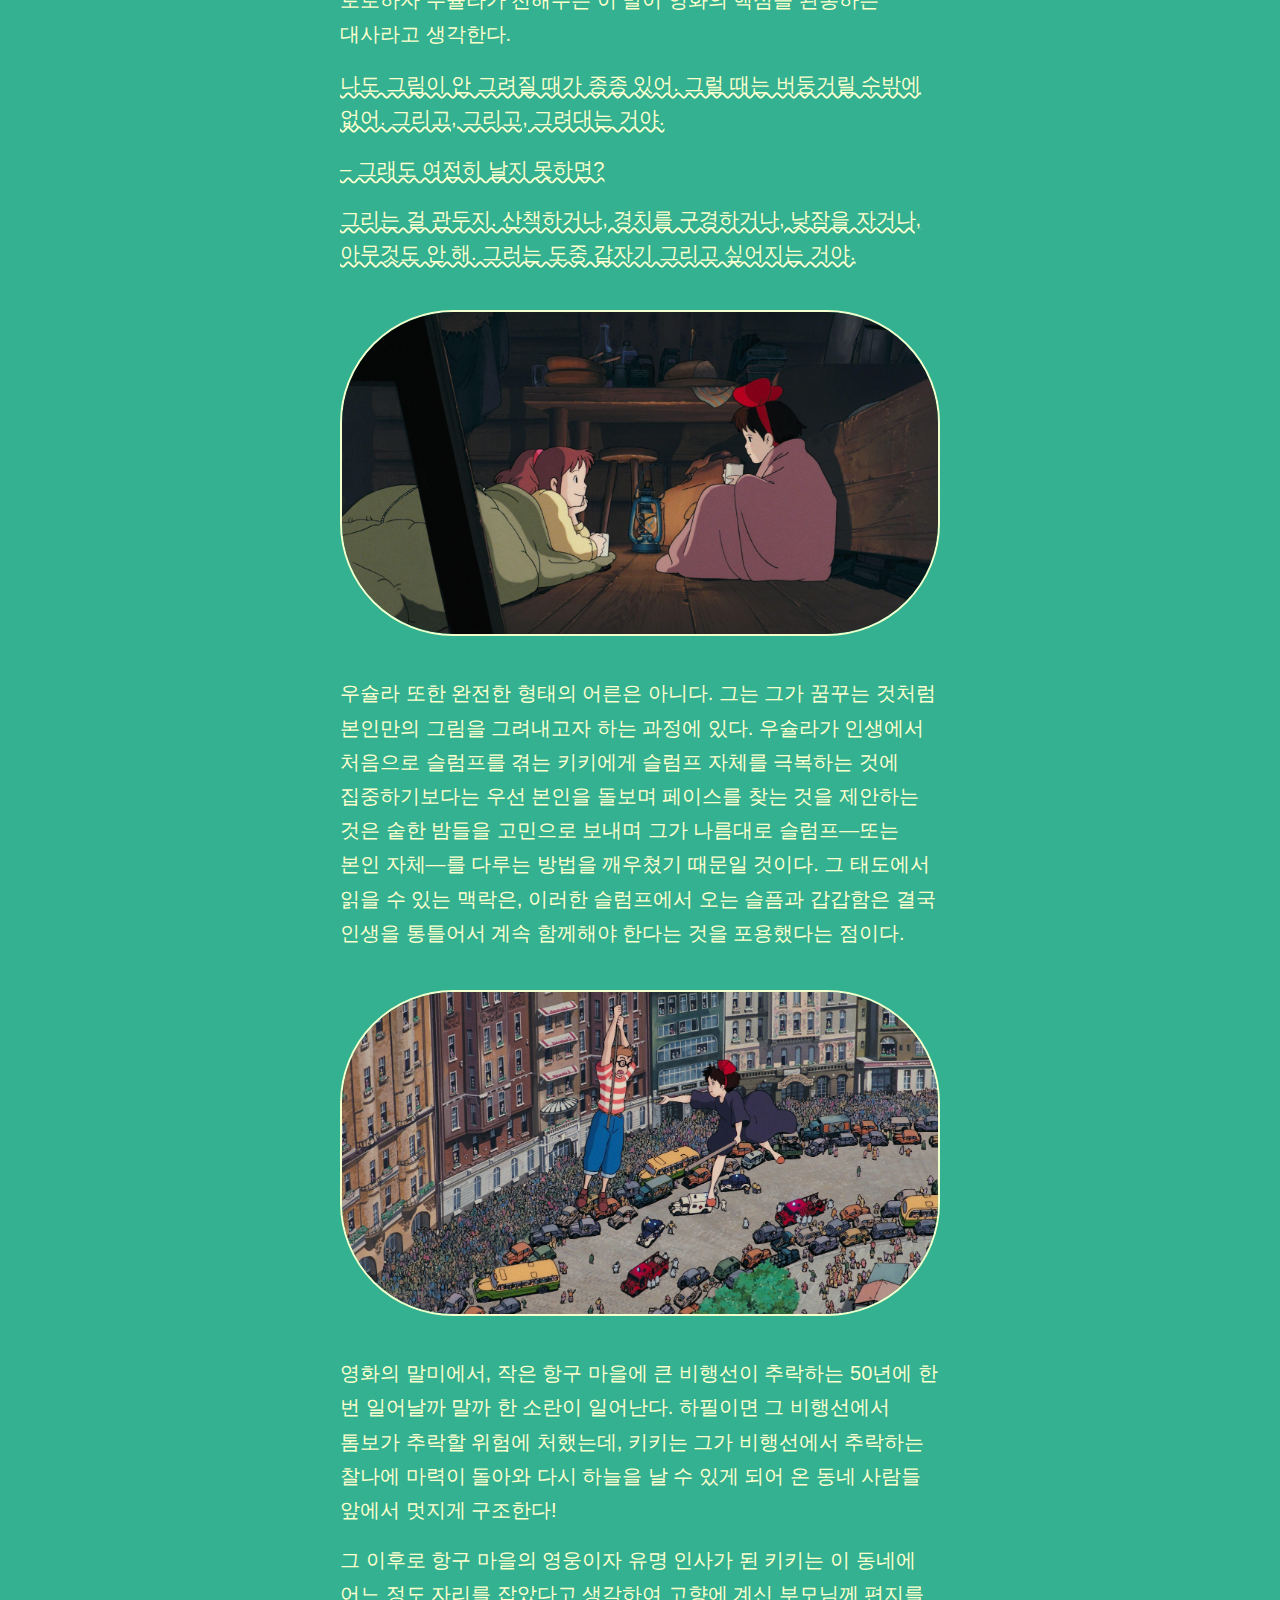
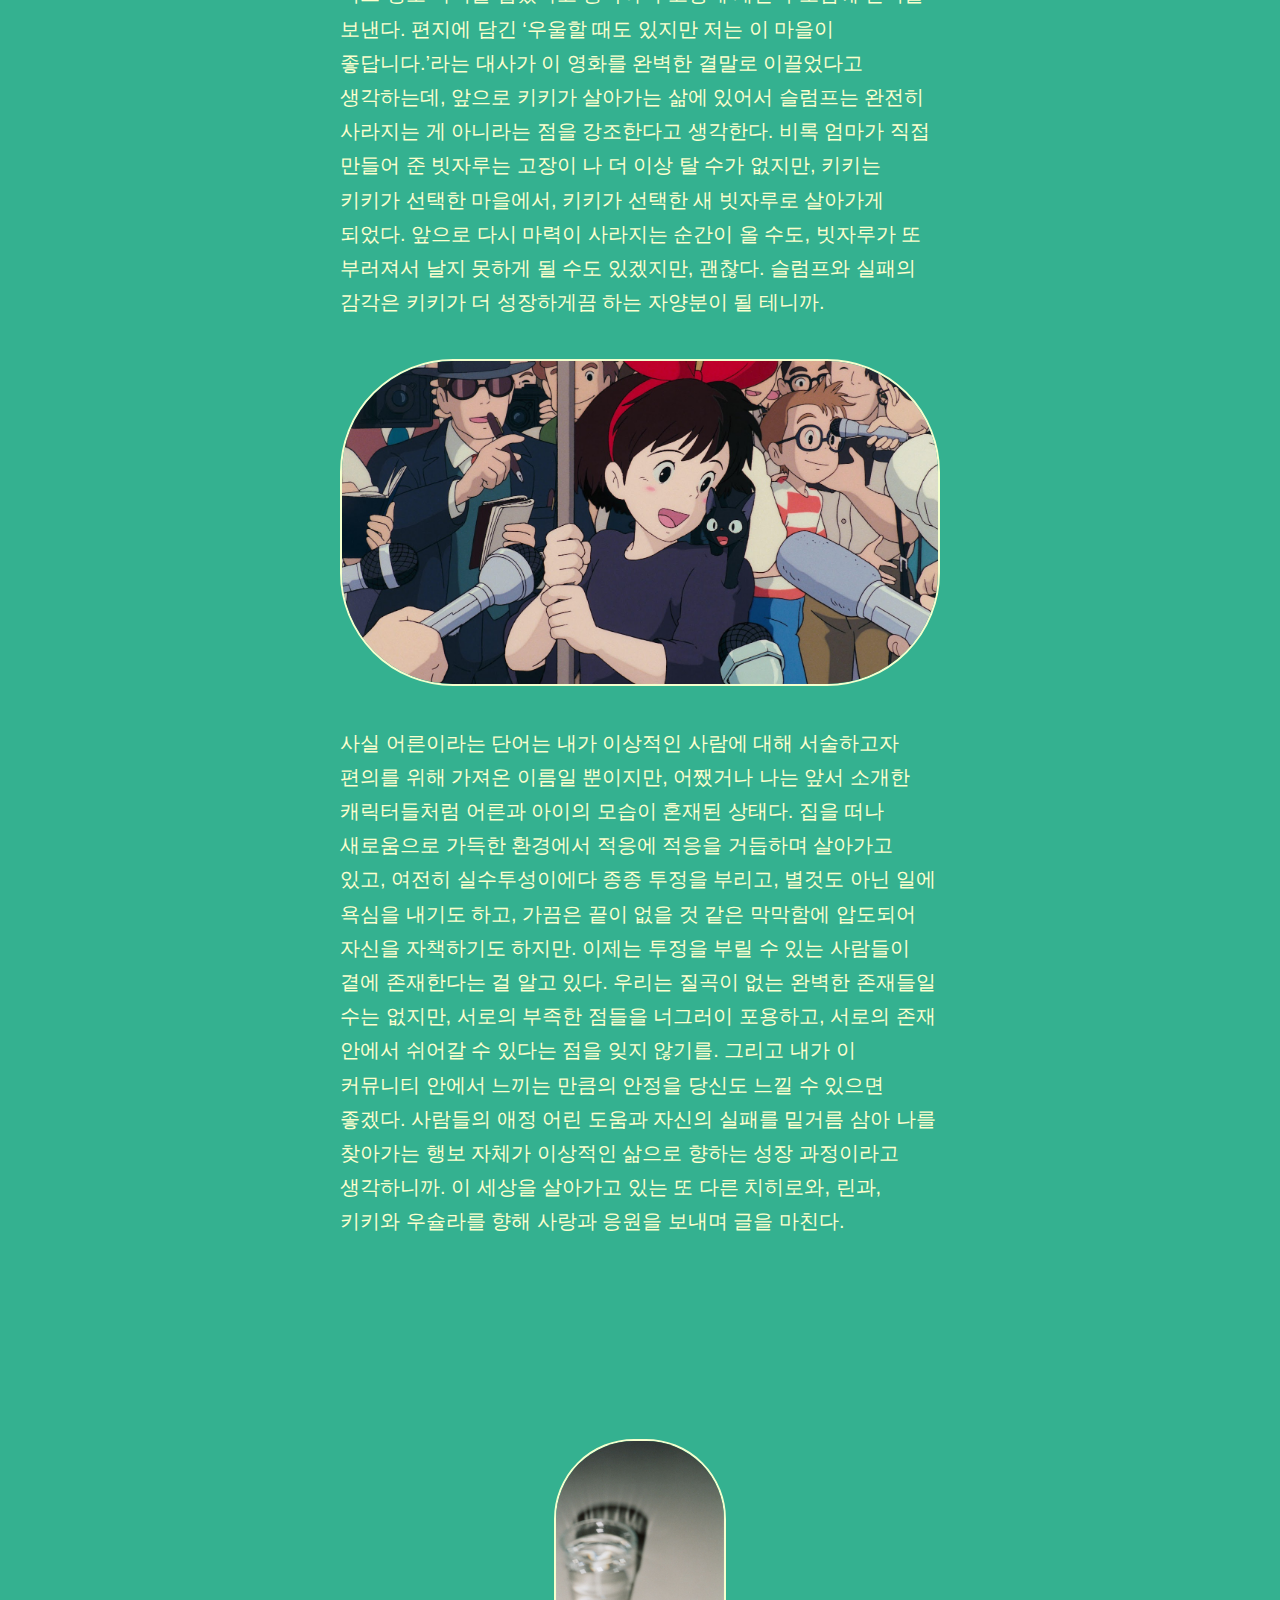
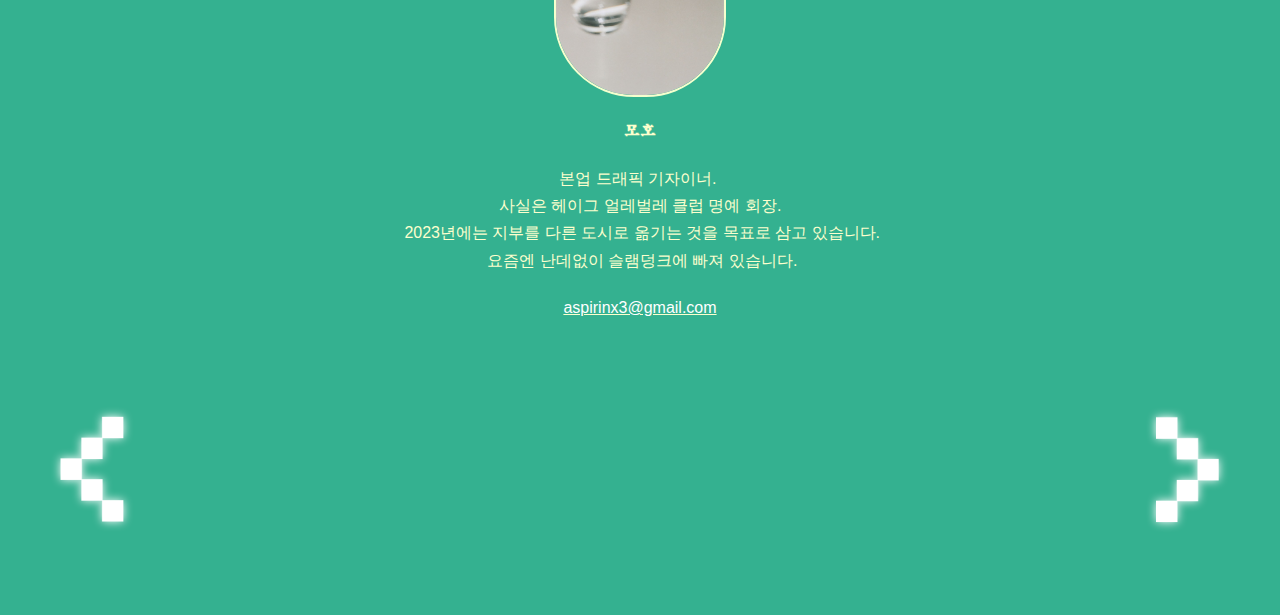
==== commit 011c1b82: "Update kids-channel.html" ====
--- a/kids-channel.html
+++ b/kids-channel.html
@@ -84,6 +84,10 @@
 <footer>
  <div class="arrow"><a href="#" onClick="location.href='annu.html'"><img alt="Brand" src="media/web/left_button.png"></a></div>
  <div class="arrow"><a href="#" onClick="location.href='jinsim.html'"><img alt="Brand" src="media/web/right_button.png"></a></div>
+  
+   <!-- partial -->
+  <script src="index.js"></script>
+  <script src="script.js"></script>
 </footer>
 
 </html>
--- a/style.css
+++ b/style.css
@@ -246,11 +246,15 @@
 
   #id1 {
   font-family: 'DOSMyungjo', serif;
-  font-size: 2.5vw;
+  font-size: 4vw;
+  color: blue;
+}
+
+  #id2 {
+  font-family: 'DOSMyungjo', serif;
   text-align: left;
   color: #FFFFFF;
 }
-
 
 [class*=parrot] {
   position: absolute;
@@ -371,10 +375,6 @@
       margin-top: -1em;
       margin-left: 2em;
 
-}
-
-  #id1 {
-  font-size: 5vw;
 }
 
 .footer-name {
@@ -431,7 +431,7 @@
   margin-bottom: 0.8em;
 }
 
-.work > p.opening {
+.work > p.logline {
   font-weight: 600;
   color: #FCFFCE;
   word-break: keep-all;
@@ -525,6 +525,7 @@
 
 h1 {
     font-family: 'DOSMyungjo', serif;
+    font-weight: 400;
     font-size: 36px;
     line-height: 43px;
     display: block;
